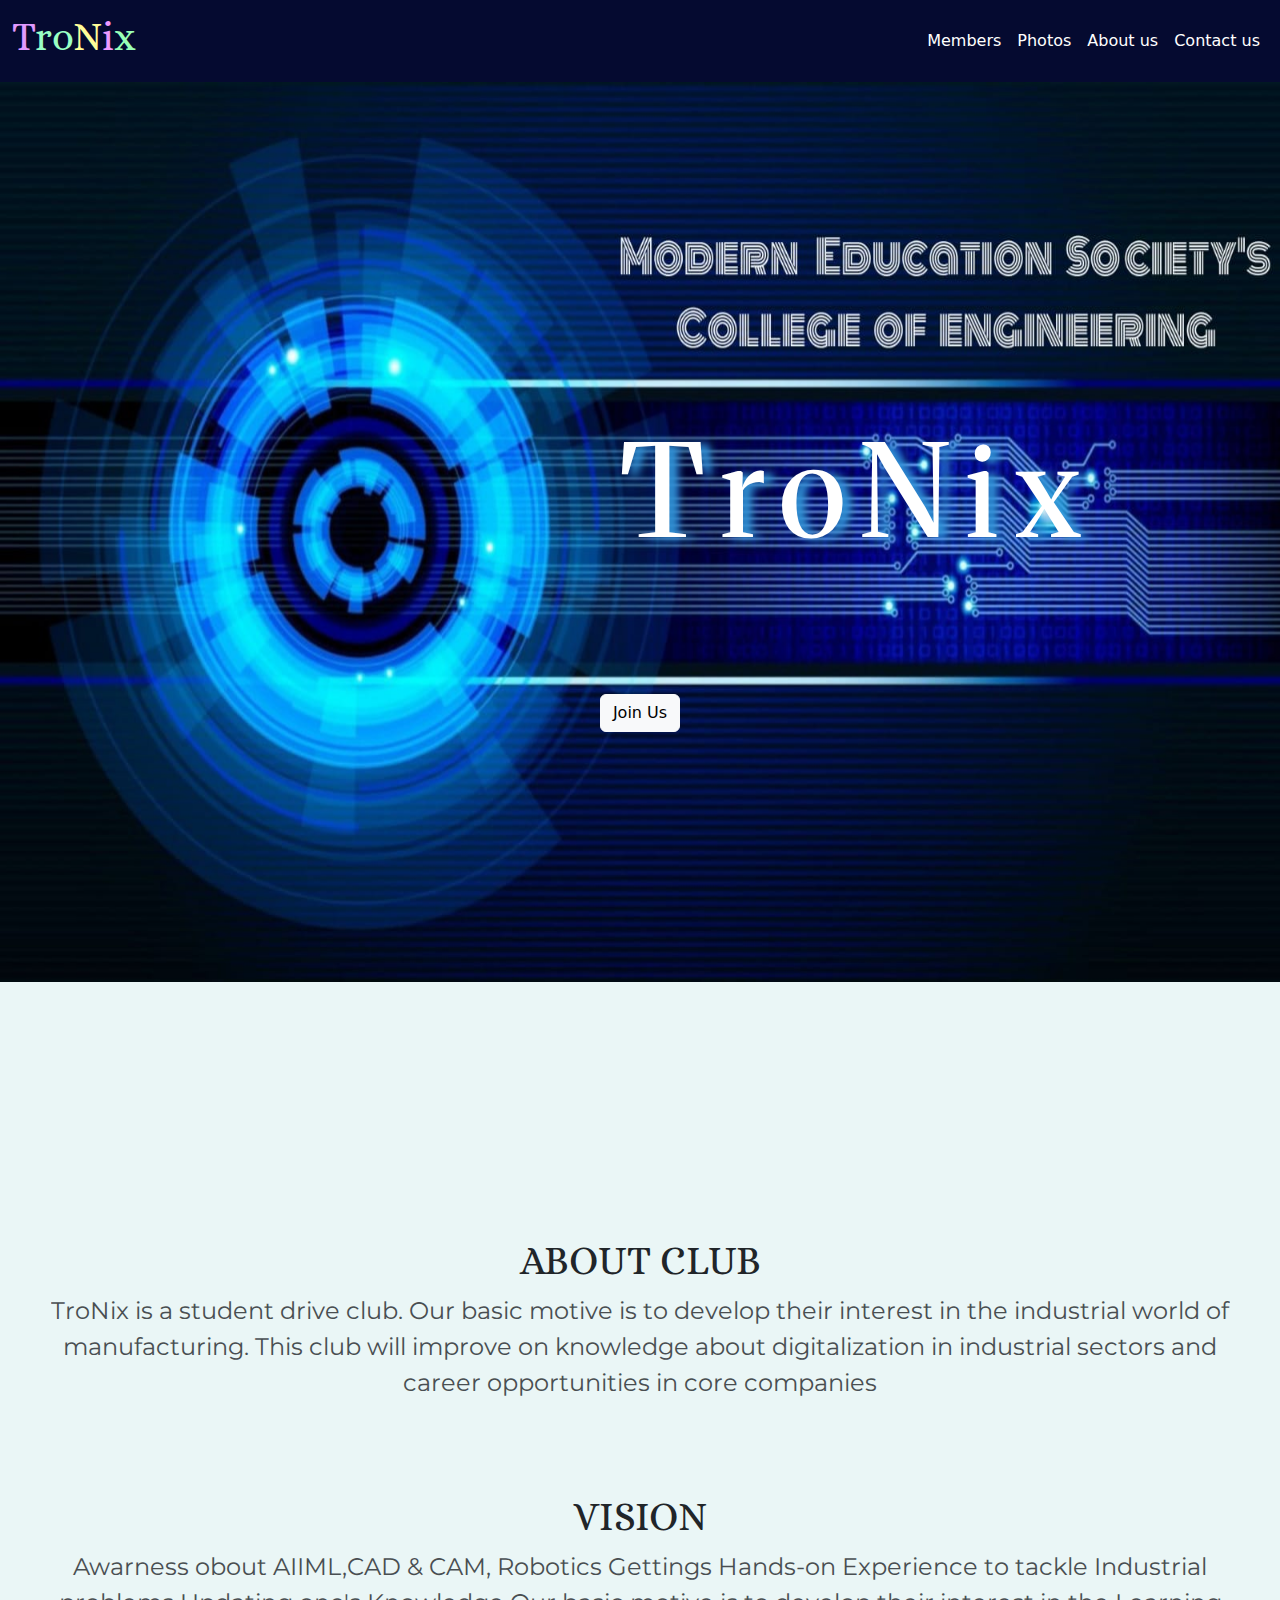
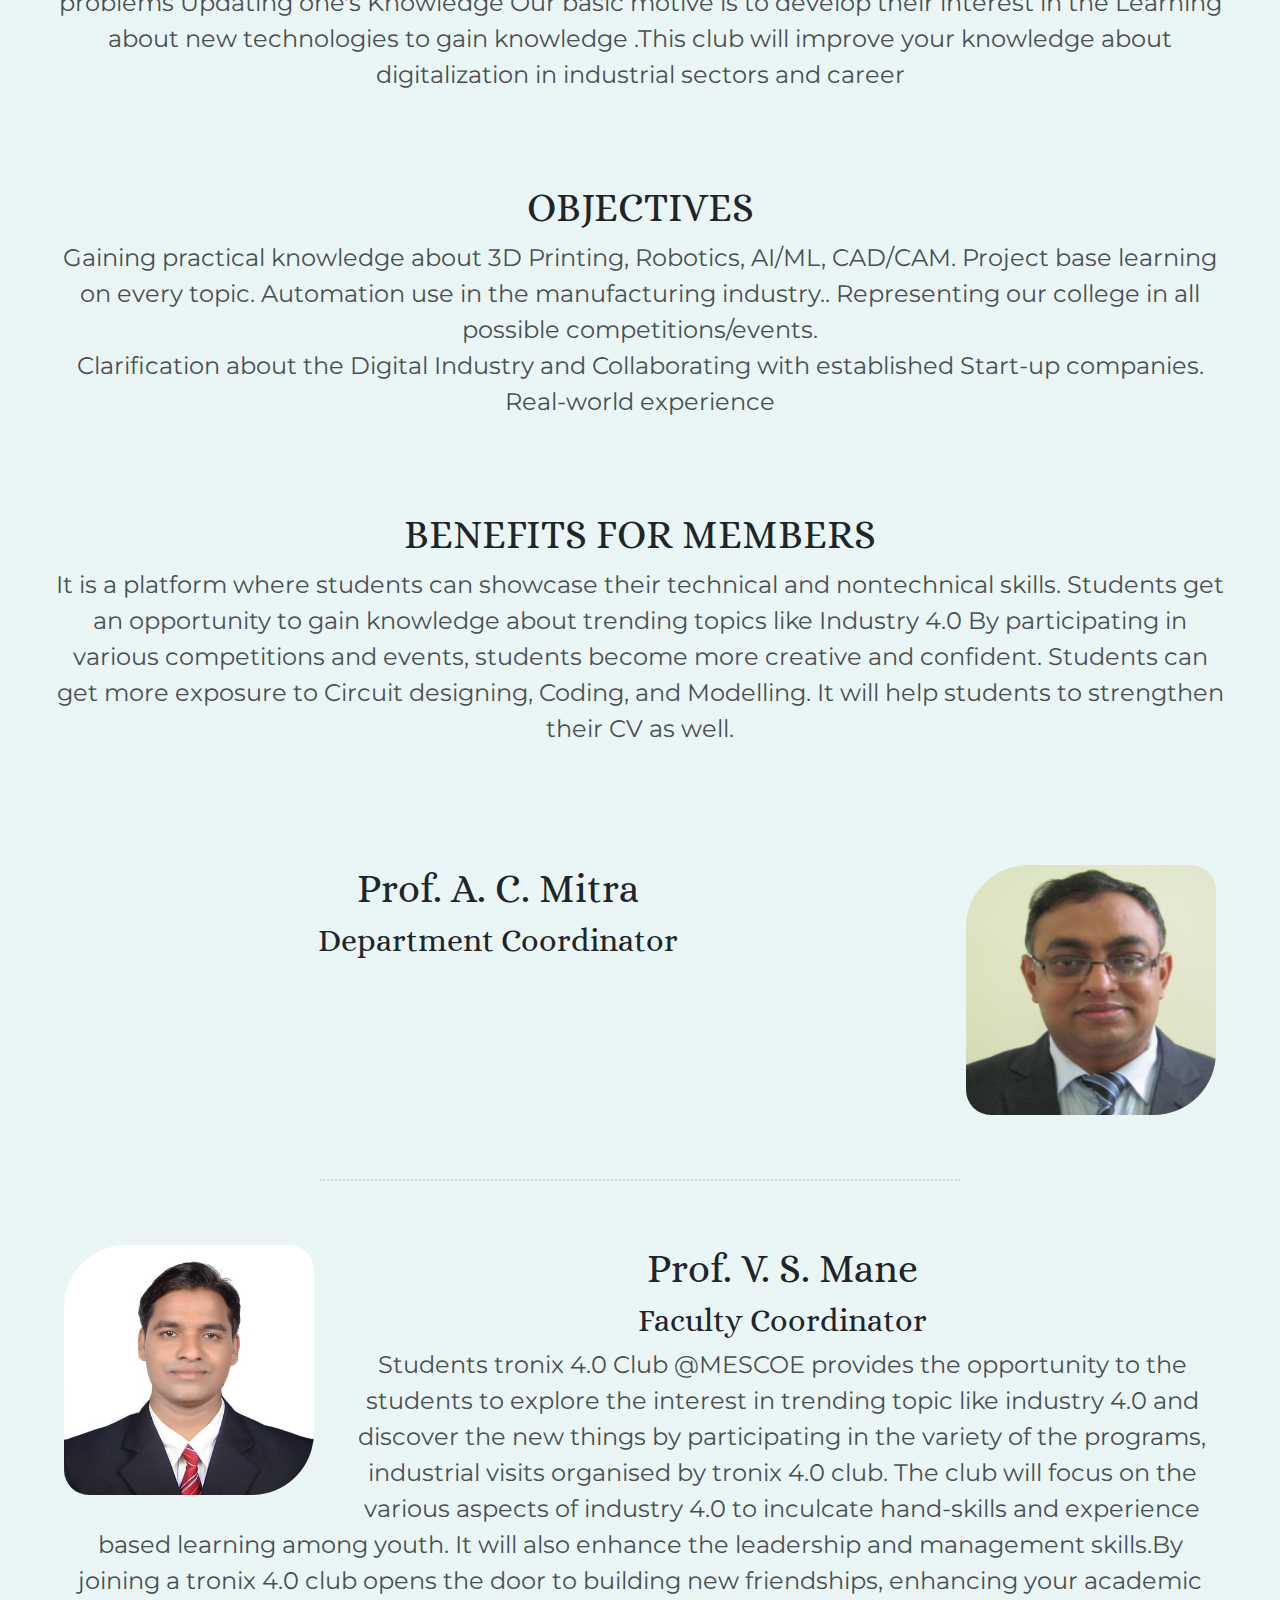
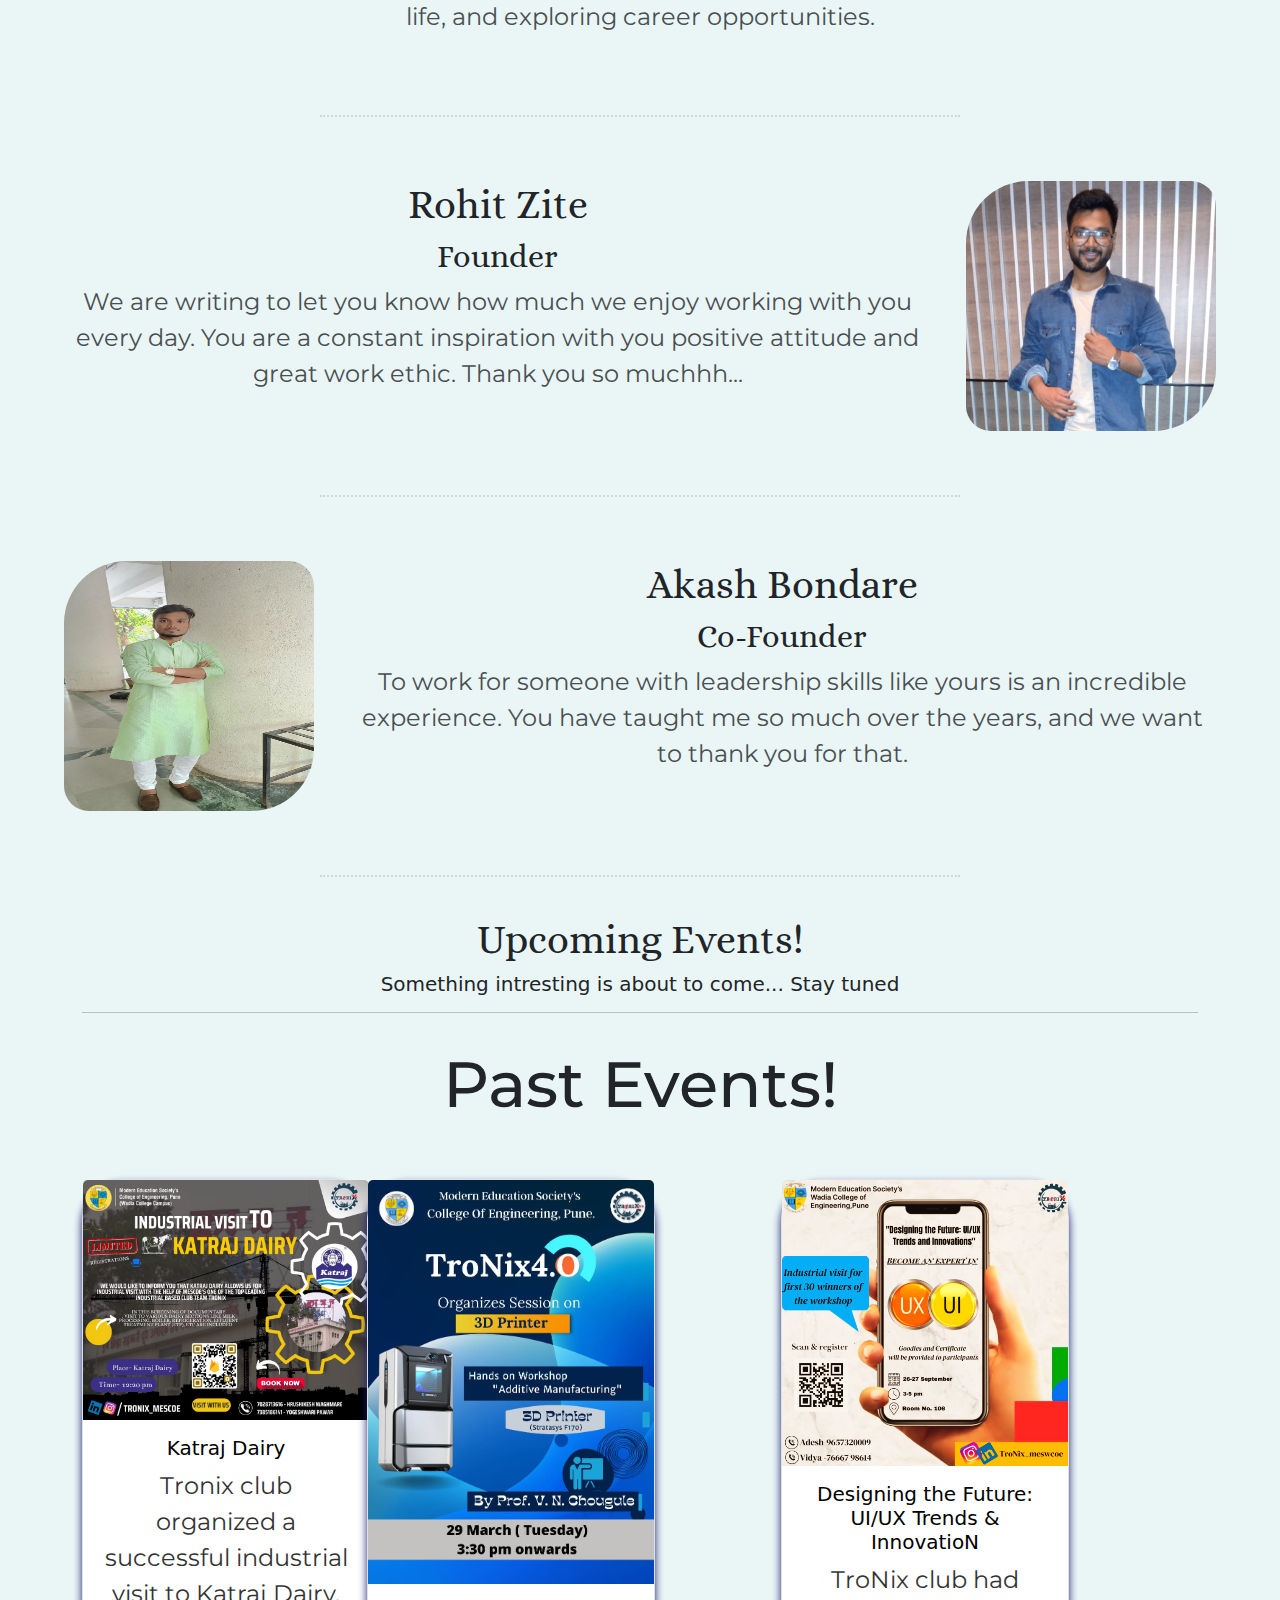
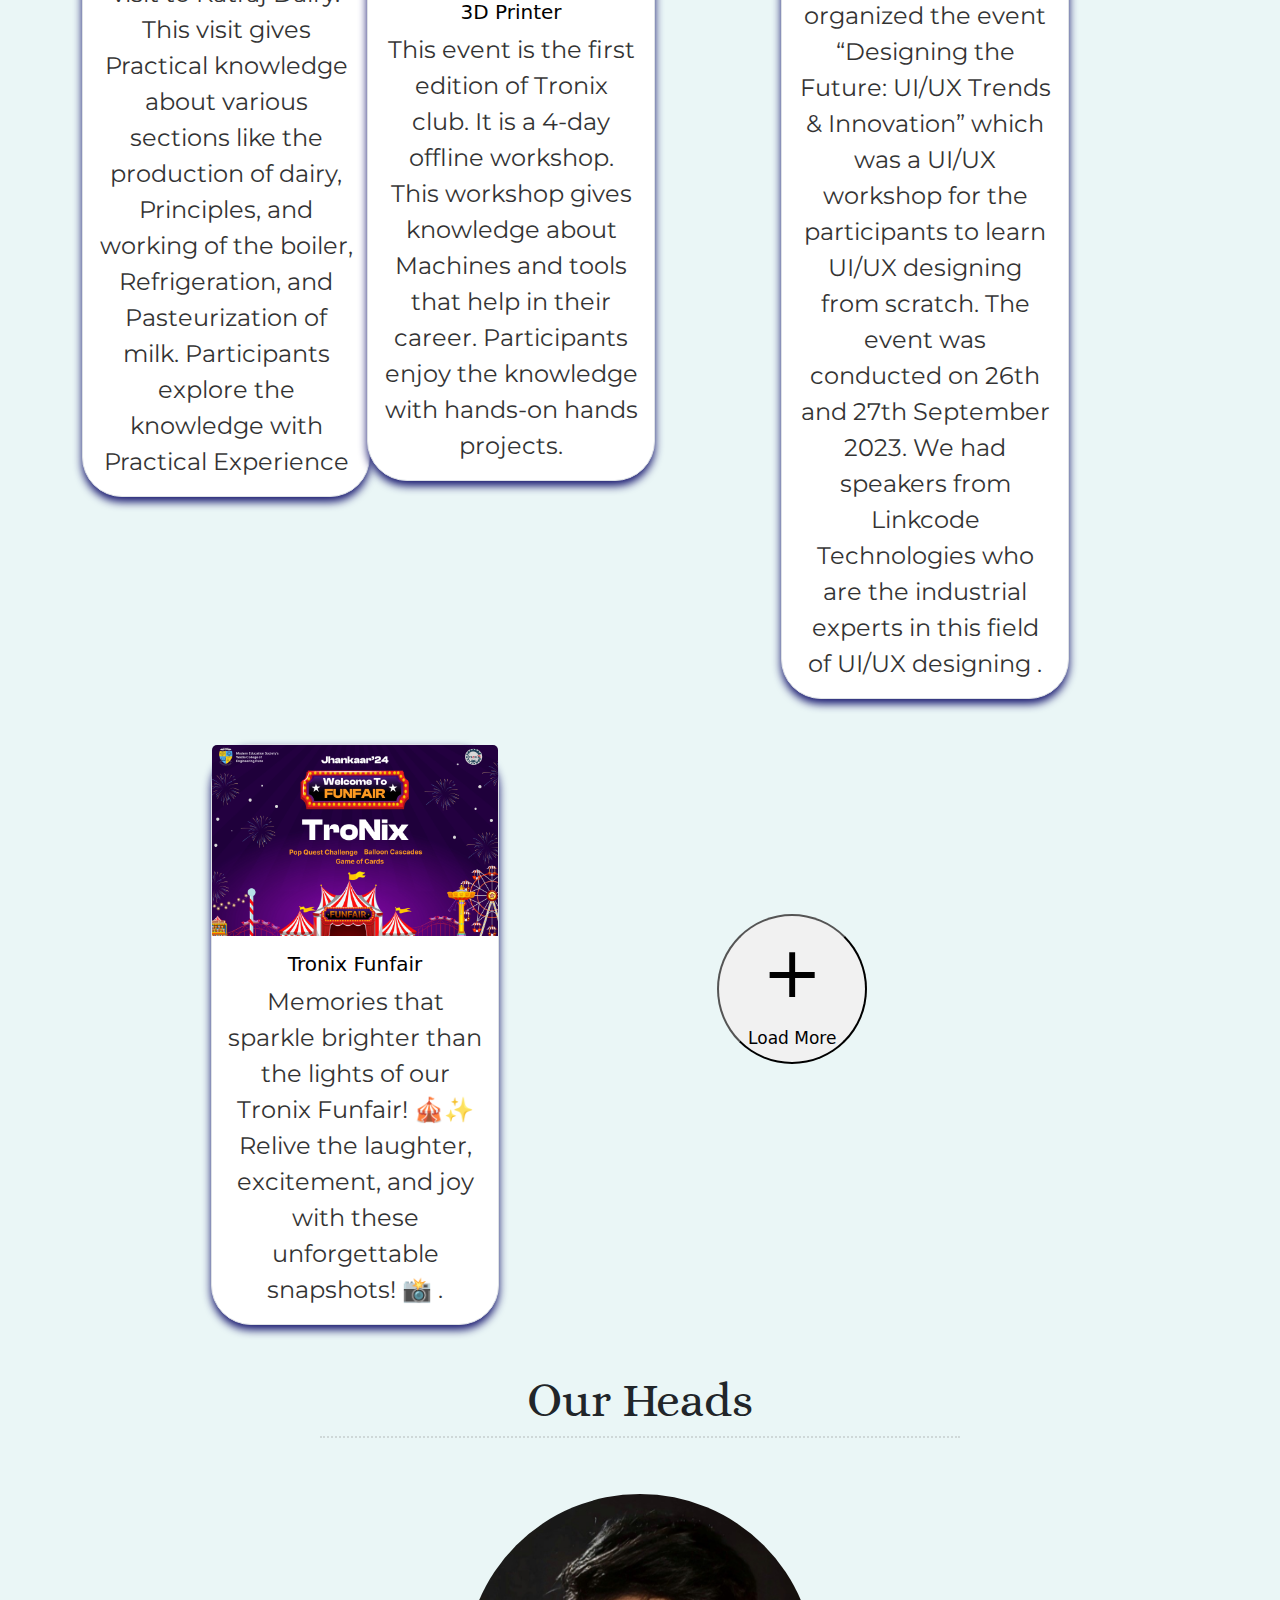
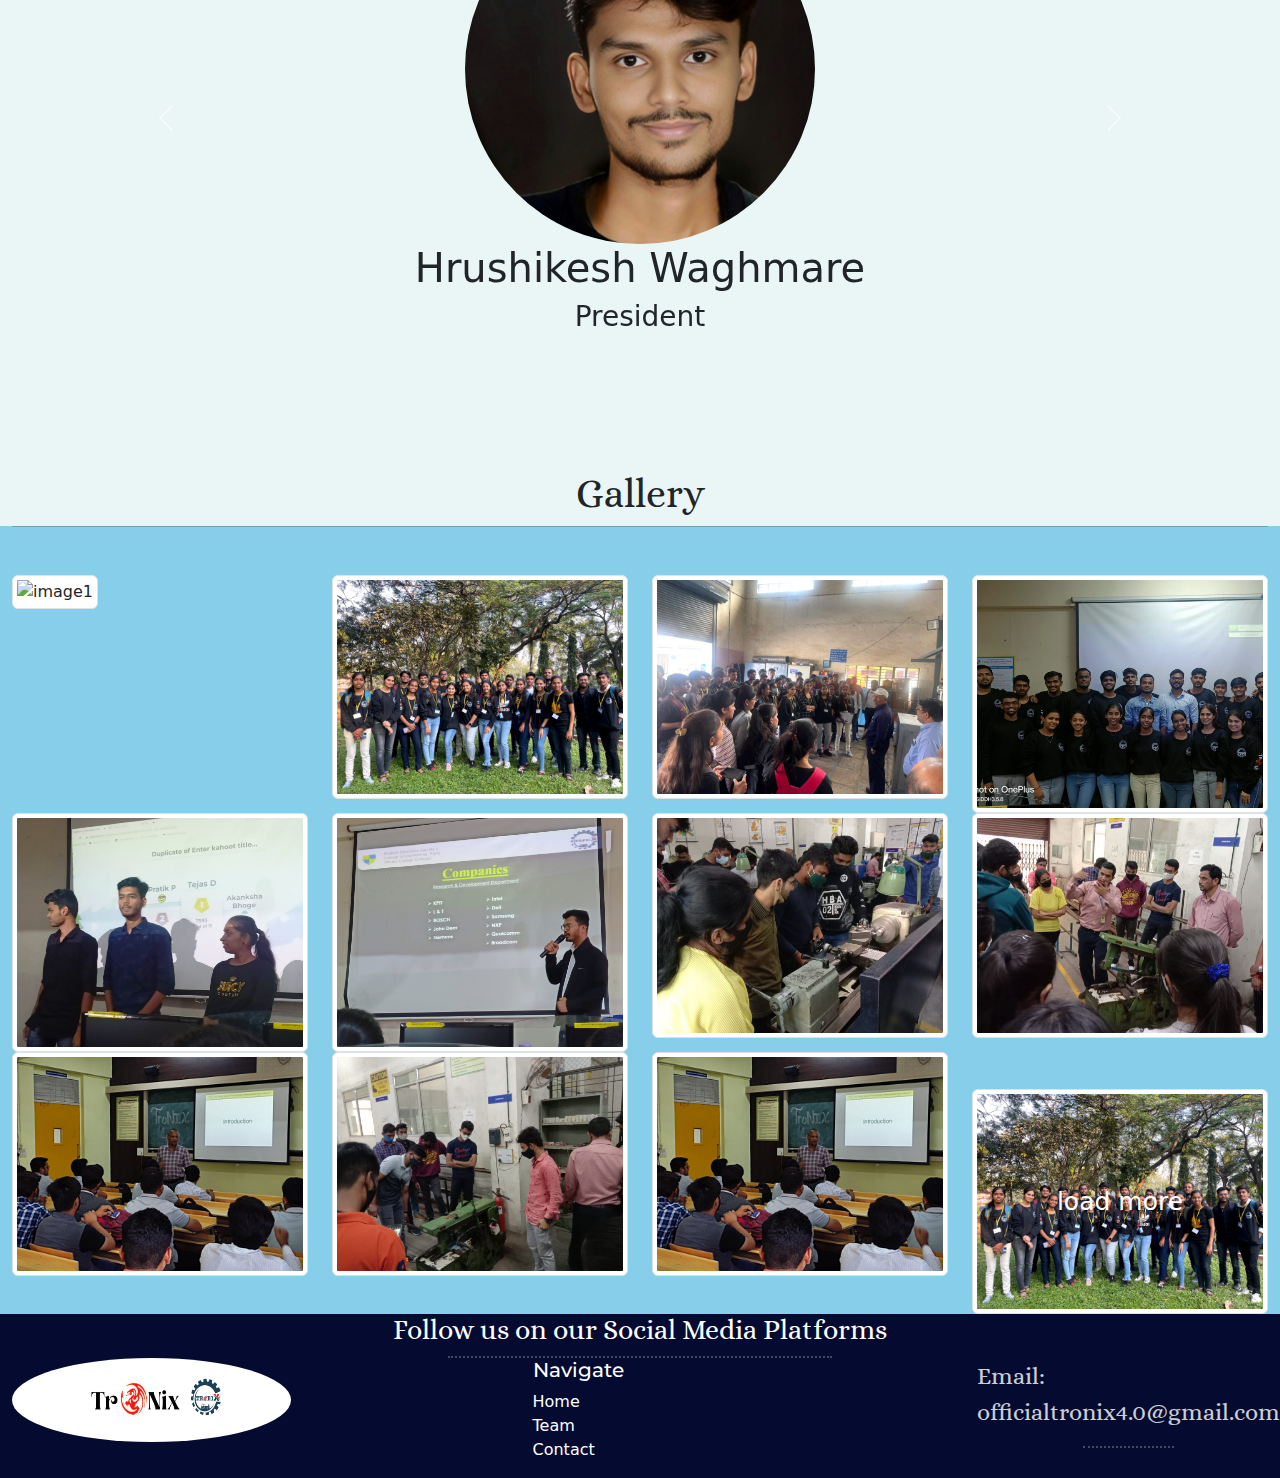
==== index.html @ 981833c0 "Update index.html" ====
<html>

<head>
  <tittle></tittle>
  <link rel="stylesheet" type="text/css" href="css/style6.css">
  <link rel="stylesheet" media="screen and (max-width:1170px)" href="css/phone.css">

  <!-- Font Awesome -->
  <link rel="stylesheet" href="https://cdnjs.cloudflare.com/ajax/libs/font-awesome/6.2.1/css/all.min.css"
    integrity="sha512-MV7K8+y+gLIBoVD59lQIYicR65iaqukzvf/nwasF0nqhPay5w/9lJmVM2hMDcnK1OnMGCdVK+iQrJ7lzPJQd1w=="
    crossorigin="anonymous" referrerpolicy="no-referrer" />

  <!-- Bootstrap -->
  <link rel="stylesheet" href="	https://cdn.jsdelivr.net/npm/bootstrap@5.2.2/dist/css/bootstrap.min.css">
  <link rel="stylesheet" href="styles.css">
</head>

<body>

  <!-- Navbar -->
  <nav class="navbar navbar-expand-lg">
    <div id="#top" class="container-fluid">
      <a class="navbar-brand" href="#">
        <h1 class="font_h1 ms-auto">TroNix</h1>
      </a>
      <button class="navbar-toggler" type="button" data-bs-toggle="collapse" data-bs-target="#navbarNav"
        aria-controls="navbarNav" aria-expanded="false" aria-label="Toggle navigation">
        <span><i class="fa-solid fa-bars fa-color"></i></span>
      </button>
      <div class="collapse navbar-collapse" id="navbarNav">
        <ul class="navbar-nav ms-auto">
          <li class="nav-item">
            <a class="nav-link " href="members.html">Members</a>
          </li>
          <li class="nav-item">
            <a class="nav-link " href="load_more.html">Photos</a>
          </li>
          <li class="nav-item">
            <a class="nav-link " href="#objective">About us</a>
          </li>
          <li class="nav-item">
            <a class="nav-link" href="#footer1">Contact us</a>
          </li>
        </ul>
      </div>
    </div>

  </nav>
  <div class="background">
    <h1 class="font_h1 text_position animation">TroNix </h1>
    <button class="btn btn-light position"><a class="btn-white" href="#footer1">Join Us</a></button>
  </div>



  <!-- Objective -->

  <div class="container-fluid margin">
    <div class="feature-box">
      <h1 class="font_h1">ABOUT CLUB </h1>
      <p>TroNix is a student drive club. Our basic motive is to develop their interest in the
        industrial world of
        manufacturing. This club will improve on knowledge about digitalization in industrial sectors and career
        opportunities in core companies</p>
    </div>


    <div class="feature-box">

      <h1 class="font_h1">VISION </h1>
      <p>Awarness obout AIIML,CAD & CAM, Robotics Gettings Hands-on Experience to tackle
        Industrial problems
        Updating
        one's Knowledge
        Our basic motive is to develop their interest in the
        Learning about new technologies to gain knowledge .This club will improve your knowledge about digitalization in
        industrial sectors and career
      </p>
    </div>
    <div class="feature-box">

      <h1 class="font_h1">OBJECTIVES </h1>
      <p> Gaining practical knowledge about 3D Printing, Robotics, AI/ML, CAD/CAM. Project base
        learning on every
        topic. Automation use in the manufacturing industry.. Representing our college in all possible
        competitions/events.<br> Clarification about the Digital Industry and Collaborating with established
        Start-up
        companies. <br> Real-world experience </p>
    </div>

    <div id="objective"  class="feature-box">
      <h1 class="font_h1"> BENEFITS FOR MEMBERS </h1>
      <p>It is a platform where students can showcase their technical and nontechnical skills.
        Students get an
        opportunity to gain knowledge about trending topics like Industry 4.0 By participating in various
        competitions
        and events, students become more creative and confident. Students can get more exposure to Circuit
        designing,
        Coding, and Modelling. It will help students to strengthen their CV as well.
      </p>
    </div>

  </div>

  <!-- Mane Sir Info -->
  <!-- <div class="container-fluid card-space text-center">
        <div class="row">
            <div class="col-lg-4">
                <img class="card-image" src="images/ashwin.JPG" alt="ashu_image">
            </div>
            <div class="col-lg-8">
                <div class="description">
                    <h1 class="font_h1">Mitra Sir</h1>
                    <h2 class="font_h1">Faculty Head</h2>
                    <p>
                        It is a platform where students can showcase their technical and nontechnical skills.
                        Students get an
                        opportunity to gain knowledge about trending topics like Industry 4.0 By participating in
                        various
                        competitions
                        and events, students become more creative and confident. Students can get more exposure to
                        Circuit
                        designing,
                        Coding, and
                    </p>
                </div>
            </div>
        </div>
    </div>

    <hr class="hr-design">

    2
    <div class="container-fluid card-space text-center">
        <div class="row">

            <div class="col-lg-8">
                <div class="description">
                    <h1 class="font_h1">Mane Sir</h1>
                    <h2 class="font_h1">Faculty Coordinator</h2>
                    <p>
                        It is a platform where students can showcase their
                        technical and nontechnical skills. Students get an
                        opportunity to gain knowledge about trending topics like Industry 4.0
                        By participating in various competitions
                        and events, students become more creative and confident.
                        Students can get more exposure to Circuit designing and Coding
                    </p>
                </div>
            </div>

            <div class="col-lg-4">
                <img class="card-image" src="images/ashwin.JPG" alt="ashu_image">
            </div>

        </div>
    </div>

    <hr class="hr-design">

    3
    <div class="container-fluid card-space text-center">
        <div class="row">
            <div class="col-lg-4">
                <img class="card-image" src="images/ashwin.JPG" alt="ashu_image">
            </div>

            <div class="col-lg-8">
                <div class="description">
                    <h1 class="font_h1">Rohit Zite</h1>
                    <h2 class="font_h1">Founder</h2>
                    <p>
                        We are writing to let you 😃
                        know how much we enjoy

                        working with you every day.

                        😊💫 You are a constant
                        inspiration with you positive

                        attitude😎 and great work ethic.
                        Thank you so muchhh...🤗😇
                </div>
            </div>
        </div>
    </div>

    <hr class="hr-design">

    4
    <div class="container-fluid card-space text-center">
        <div class="row">

            <div class="col-lg-8">
                <div class="description">
                    <h1 class="font_h1">Akash Bondare</h1>
                    <h2 class="font_h1">Co-Founder</h2>
                    <p>
                        To work for someone
                        with leadership skills ♟️
                        like yours is an incredible
                        experience.💫😇 You have
                        taught me so much over
                        the years, and we want to
                        thank you for that.✨😌
                    </p>
                </div>
            </div>

            <div class="col-lg-4">
                <img class="card-image" src="images/ashwin.JPG" alt="ashu_image">
            </div>

        </div>
    </div> -->


  <div class="box">
    <!-- <section>
      <img class="box-img right" src="images/ashwin.JPG" alt="ashu" srcset="">
      <h1 class="font_h1">Ashwin</h1>
      <h2 class="font_h1">HEAD</h2>
      <p>
        To work for someone
        with leadership skills ♟️
        like yours is an incredible
        experience.💫😇 You have
        taught me so much over
        the years, and we want to
        thank you for that.✨😌
      </p>
    </section>
    <hr class="hr-design">

    <section>
      <img class="box-img left" src="images/ashwin.JPG" alt="ashu" srcset="">
      <h1 class="font_h1">Mitra Sir</h1>
      <h2 class="font_h1">Faculty Head</h2>
      <p>
        To work for someone
        with leadership skills ♟️
        like yours is an incredible
        experience.💫😇 You have
        taught me so much over
        the years, and we want to
        thank you for that.✨😌
      </p>
    </section>
    <hr class="hr-design"> -->

    <section>
      <img class="box-img right" src="images/mitra.png" alt="ashu" srcset="">
      <h1 class="font_h1">Prof. A. C. Mitra</h1>
      <h2 class="font_h1">Department Coordinator</h2>
      <!-- <p>
        To work for someone
        with leadership skills ♟️
        like yours is an incredible
        experience.💫😇 You have
        taught me so much over
        the years, and we want to
        thank you for that.✨😌
      </p> -->
    </section>
    <hr class="hr-design">

    <section>
      <img class="box-img left" src="images/mane.jpeg" alt="ashu" srcset="">
      <h1 class="font_h1">Prof. V. S. Mane</h1>
      <h2 class="font_h1">Faculty Coordinator</h2>
      <p>
        Students tronix 4.0 Club
@MESCOE provides the opportunity to the students to explore the interest in trending topic like industry 4.0 and discover the new things by participating in the variety of the programs, industrial visits organised by tronix 4.0 club. The club will focus on the various aspects of industry 4.0 to inculcate hand-skills and experience based learning among youth. It  will also enhance the leadership and management skills.By joining a tronix 4.0 club opens the door to building new friendships, enhancing your academic life, and exploring career opportunities.
      </p>
    </section>
    <hr class="hr-design">

    <section>
      <img class="box-img right" src="images/rohit.jpeg" alt="ashu" srcset="">
      <h1 class="font_h1">Rohit Zite</h1>
      <h2 class="font_h1">Founder</h2>
      <p>
        We are writing to let you 
        know how much we enjoy 
        working with you every  day.  
        You  are a constant 
        inspiration with you positive  
        attitude and  great work ethic.
        Thank you so muchhh...
      </p>
    </section>
    <hr class="hr-design">

    <section>
      <img class="box-img left" src="images/akash.jpeg" alt="ashu" srcset="">
      <h1 class="font_h1">Akash Bondare</h1>
      <h2 class="font_h1">Co-Founder</h2>
      <p>
        To work for someone
        with leadership skills
        like yours is an incredible
        experience. You have
        taught me so much over
        the years, and we want to
        thank you for that.
      </p>
    </section>
    <hr class="hr-design">

  </div>


  <!-- Events -->
  <div class="container events text-center">
    <h1 class="font_size font_h1">Upcoming Events!</h1>
    <h5>Something intresting is about to come... Stay tuned
      <hr>
    </h5>
    <h2 class="events event-space font_h3">Past Events!</h2>
  </div>

  <div class="container text-center">
    <div class="row">
      <div class="col-lg-3 event-info-space">
        <div class="card space_bottom card-center border background_color" style="width: 18rem;">
          <img src="images/poster2.jpg" class="card-img-top" alt="...">
          <div class="card-body">
            <h5 class="card-title">Katraj Dairy</h5>
            <p class="card-text">Tronix club organized a successful industrial visit to Katraj Dairy. This visit gives Practical knowledge about various sections like the production of dairy, Principles, and working of the boiler, Refrigeration, and Pasteurization of milk. Participants explore the knowledge with Practical Experience</p>
          </div>
        </div>
      </div>
     <!-- <div class="col-lg-3 event-info-space">
        <div class="card space_bottom card-center border background_color" style="width: 18rem;">
          <img src="images/poster1.jpg" class="card-img-top" alt="...">
          <div class="card-body">
            <h5 class="card-title">Embedded Stystem</h5>
            <p class="card-text">This event is another milestone of the Tronix club. Our Expert provides fundamental knowledge about Embedded Systems not only that Participants enjoy experiencing hands-on projects.</p>
          </div>
        </div>
      </div>-->

      <div class="col-lg-3 event-info-space">
        <div class="card space_bottom card-center border background_color" style="width: 18rem;">
          <img src="images/poster5.jpeg" class="card-img-top" alt="...">
          <div class="card-body">
            <h5 class="card-title">3D Printer</h5>
            <p class="card-text">This event is the first edition of Tronix club. It is a 4-day offline workshop. This workshop gives knowledge about Machines and tools that help in their career. Participants enjoy the knowledge with hands-on hands projects.</p>
          </div>
        </div>
      </div>

      <div class="col-lg-6 event-info-space">
        <div class="card space_bottom card-center border background_color" style="width: 18rem;">
          <img src="images/ui-ux.jpg" class="card-img-top" alt="...">
          <div class="card-body">
            <h5 class="card-title">Designing the Future: UI/UX Trends & InnovatioN</h5>
            <p class="card-text">TroNix club had organized the event “Designing the Future: UI/UX Trends & Innovation” which was a UI/UX workshop for the participants to learn UI/UX designing from scratch. The event was conducted on 26th and 27th September 2023. We had speakers from Linkcode Technologies who are the industrial experts in this field of UI/UX designing
              .</p>
          </div>
        </div>
      </div>

      <div class="col-lg-6 event-info-space">
        <div class="card space_bottom card-center border background_color" style="width: 18rem;">
          <img src="images/Frame 21 (2).jpg" class="card-img-top" alt="...">
          <div class="card-body">
            <h5 class="card-title"> Tronix Funfair</h5>
            <p class="card-text">Memories that sparkle brighter than the lights of our Tronix Funfair! 🎪✨ Relive the laughter, excitement, and joy with these unforgettable snapshots! 📸
              .</p>
          </div>
        </div>
      </div> 

      <div class="col-lg-3 event-info-space">
        <button class="circle-button"><a class="button-link" href="past-events.html">+ <span class="button-content">Load
              More</span></a></button>
      </div>

    </div>
  </div>


  <!-- Core-Members-Carousel -->
  <h1 class="font_h1 members-heading text-center">Our Heads</h1>
  <hr class="hr-design">
  <div class="container carousel_space">
    <div id="carouselExampleControls" class="carousel slide" data-bs-ride="carousel">
      <div class="carousel-inner upside text-center">
        <div class="carousel-item active">
          <img class="round_image" src="images/hrushi.jpeg" alt="hrushi_image">
          <h1>Hrushikesh Waghmare</h1>
          <h3>President</h3>
        </div>
        <div class="carousel-item">
          <img class="round_image" src="images/yogeshwari1.jpg" alt="yogeshwari_image">
          <h1>Yogeshwari Pawar</h1>
          <h3>Vice - President</h3>
        </div>
        <div class="carousel-item">
          <img class="round_image" src="images/pranya.jpg" alt="pranya_image">
          <h1>Pradnya Raut </h1>
          <h3>Chairman</h3>
        </div>
      </div>
      <button class="carousel-control-prev" type="button" data-bs-target="#carouselExampleControls"
        data-bs-slide="prev">
        <span class="carousel-control-prev-icon" aria-hidden="true"></span>
        <span class="visually-hidden">Previous</span>
      </button>
      <button class="carousel-control-next" type="button" data-bs-target="#carouselExampleControls"
        data-bs-slide="next">
        <span class="carousel-control-next-icon" aria-hidden="true"></span>
        <span class="visually-hidden">Next</span>
      </button>
    </div>
  </div>




  <!-- Gallery -->


  <div class="container text-center gallery-color">
    <h1 class="font_h1">Gallery</h1>
  </div>

  <!-- Page Content -->
  <div class="container-fluid bg-color">
    <hr class="mt-2 mb-5">

    <div class="row text-center text-lg-start">

      <div class="col-lg-3 col-md-4 col-6">
        <img class="img-fluid img-thumbnail" src="images/event1.png" alt="image1">
      </div>
      <div class="col-lg-3 col-md-4 col-6">
        <img class="img-fluid img-thumbnail" src="images/event7.jpeg" alt="image2">
      </div>
      <div class="col-lg-3 col-md-4 col-6">
        <img class="img-fluid img-thumbnail" src="images/event3.jpeg" alt="image3">
      </div>
      <div class="col-lg-3 col-md-4 col-6">
        <img class="img-fluid img-thumbnail" src="images/event20.jpeg" alt="image4">
      </div>
      <div class="col-lg-3 col-md-4 col-6">
        <img class="img-fluid img-thumbnail" src="images/event21.jpeg" alt="image5">
      </div>
      <div class="col-lg-3 col-md-4 col-6">
        <img class="img-fluid img-thumbnail" src="images/event22.jpeg" alt="image5">
      </div>
      <div class="col-lg-3 col-md-4 col-6">
        <img class="img-fluid img-thumbnail" src="images/event14.jpeg" alt="image6">
      </div>
      <div class="col-lg-3 col-md-4 col-6">
        <img class="img-fluid img-thumbnail" src="images/event15.jpeg" alt="">
      </div>
      <div class="col-lg-3 col-md-4 col-6">
        <img class="img-fluid img-thumbnail" src="images/event11.jpeg" alt="">
      </div>
      <div class="col-lg-3 col-md-4 col-6">
        <img class="img-fluid img-thumbnail" src="images/event12.jpeg" alt="">
      </div>
      <div class="col-lg-3 col-md-4 col-6">
        <img class="img-fluid img-thumbnail" src="images/event11.jpeg" alt="">
      </div>
      <div class="col-lg-3 col-md-4 col-6 text-center">
        <a class="link-style" href="load_more.html" class="d-block mb-4 h-100">
          <span class="position1">load more</span>
          <img class="img-fluid img-thumbnail" src="images/event7.jpeg" alt="">
        </a>
      </div>
    </div>

  </div>



  <!-- Footer -->
  <footer>
    <div id="footer1" class="container-fluid text-center center">
      <h3 class="font_h1">Follow us on our Social Media Platforms</h3>

      <a href="https://instagram.com/tronix_mescoe?igshid=YmMyMTA2M2Y="><i
          class="fa-brands fa-instagram pink_insta space fa-2x"></i></a>
      <a href="https://www.linkedin.com/company/tronix-4-o/"><i
          class="fa-brands fa-linkedin blue_linkedin space fa-2x"></i></a>
      <a href="https://www.youtube.com/@tronixofficial5343"><i
          class="fa-brands fa-youtube red_youtube space fa-2x"></i></a>
      <a href="https://chat.whatsapp.com/D9VGBaV5u3IE3pkvEdZKsv"><i
          class="fa-brands fa-whatsapp green_whatsapp space fa-2x"></i></a>
    </div>

    <hr class="styled_hr">

    <div class="d-flex justify-content-evenly">

      <div class="container">
        <img class="image_size" src="images/TroNix_logo.jpg" alt="College Logo">
      </div>
      <div class="container">

        <ul>
          <h5 class="font_h3">Navigate</h5>
          <li class="list_style"><a class="link_style" href="#top">Home</a></li>
          <li class="list_style"><a class="link_style" href="members.html">Team</a></li>
          <li class="list_style"><a class="link_style" href="#footer">Contact</a></li>
        </ul>
      </div>

      <div class="conatiner">
        <p class="font_h1">Email: officialtronix4.0@gmail.com</p>
        <hr class="styled_hr">
      </div>
    </div>

    <div class="container text-center">
      <!-- <p class="font_h1">Made With ❤️ By Anuj &copy; Ashwin</p> -->
    </div>
  </footer>

  <script src="animation.js"></script>
  <script src="https://cdn.jsdelivr.net/npm/bootstrap@5.2.2/dist/js/bootstrap.bundle.min.js"
    integrity="sha384-OERcA2EqjJCMA+/3y+gxIOqMEjwtxJY7qPCqsdltbNJuaOe923+mo//f6V8Qbsw3" crossorigin="anonymous">
  </script>
</body>

</html>
---- styles.css ----
@import url('https://fonts.googleapis.com/css2?family=Alice&display=swap');

@import url('https://fonts.googleapis.com/css2?family=Roboto+Slab:wght@300&display=swap');
@import url('https://fonts.googleapis.com/css2?family=Montserrat:ital,wght@1,300&family=Ubuntu:wght@500&display=swap');
@import url('https://fonts.googleapis.com/css2?family=Merriweather:ital,wght@1,900&display=swap');
@import url('https://fonts.googleapis.com/css?family=Monoton');
@import url('https://fonts.googleapis.com/css2?family=Merriweather:ital,wght@1,900&display=swap');

html {
    scroll-behavior: smooth;
}

body {
    background-color: #EAF6F6;

}

p {
    font-family: 'Montserrat', sans-serif;
    font-size: 1.5rem;
    opacity: 0.8;
}

.background_color {
    box-shadow: 0 5px 8px #191970;
    color: black;
    border-radius: 40px;
    margin: 0 auto;
}

/* Navbar */

.navbar {
    background-color: #050A30;
}

.font_h1 {
    font-family: 'Alice', serif;
}

.font_h3 {
    font-family: 'Montserrat', serif;
}

.navbar-brand {
    color: white;
}

.nav-link {
    color: white;
}

.fa-color {
    color: white;
}

.nav-link:hover {
    color: #3E6D9C
}

.fa-color {
    color: white;
}


.white {
    color: white;
}

/* Mane Sir */
.card-image {
    width: 18rem;
    height: 19rem;
    border-radius: 25% 10%;
}


.card-space {
    margin: 5%;
}

.hr-design {
    margin: 0 auto;
    width: 50%;
    border-top: 2px dotted grey;
}


.animation:hover {
    color: #fff;
    text-shadow: 0 0 5px #03e9f4,
        0 0 25px #03e9f4,
        0 0 50px #03e9f4,
        0 0 100px #03e9f4;
}



/* Events */
.events {
    margin-top: 3%;
    border-radius: 40px;
}

.font_size {
    font-size: 2.5rem;
}

.event-space {
    margin-bottom: 5%;
    font-size: 4rem;
}

.event-info-space {
    margin-bottom: 4%;
}


/* Gallery */
.space-bet {
    margin-top: 5%;
    margin-bottom: 5%;
}

/* carousel */
.Sliding_photo {
    margin: 0 auto;
    width: 50%;
    height: 4%;
    margin-top: 3%;
}

@media (min-width: 480px) {
    .Sliding_photo {
        width: 70%;
        height: 10%;
    }
}

.background {
    background-image: url("images/bgnew.jpeg");
    /* background-image: url("https://static.vecteezy.com/system/resources/previews/006/852/804/original/abstract-blue-background-simple-design-for-your-website-free-vector.jpg"); */
    background-repeat: round;
    height: 100%;
    text-align: center;


}

@media (max-width: 1200px) {
    .background {
        height: 30%;
    }
}

.position {
    position: relative;
    top: 50%;
    margin-bottom: 5%;
}

.btn-white {
    text-decoration: none;
    color: black;
}



.text_position {
    color: white;
    position: relative;
    top: 37%;
    right: -17%;
    font-size: 8rem;
    letter-spacing: 1.0rem;
    font-family: 'Merriweather', serif;
    font-weight: 400;
    text-shadow: 9px 2px 9px rgb(49, 146, 214);

}

/* Neon Text */
@import url('https://fonts.googleapis.com/css?family=Monoton');
/* ----------------------------------------------
 * Generated by Animista on 2017-3-23 18:48:41
 * http://animista.net
 * T: @cssanimista
 * ---------------------------------------------- */

@-webkit-keyframes text-flicker-in-glow {
    0% {
        opacity: 0
    }

    10% {
        opacity: 0;
        text-shadow: none
    }

    10.1% {
        opacity: 1;
        text-shadow: none
    }

    10.2% {
        opacity: 0;
        text-shadow: none
    }

    20% {
        opacity: 0;
        text-shadow: none
    }

    20.1% {
        opacity: 1;
        text-shadow: 0 0 30px rgba(255, 255, 255, .25)
    }

    20.6% {
        opacity: 0;
        text-shadow: none
    }

    30% {
        opacity: 0;
        text-shadow: none
    }

    30.1% {
        opacity: 1;
        text-shadow: 0 0 30px rgba(255, 255, 255, .45), 0 0 60px rgba(255, 255, 255, .25)
    }

    30.5% {
        opacity: 1;
        text-shadow: 0 0 30px rgba(255, 255, 255, .45), 0 0 60px rgba(255, 255, 255, .25)
    }

    30.6% {
        opacity: 0;
        text-shadow: none
    }

    45% {
        opacity: 0;
        text-shadow: none
    }

    45.1% {
        opacity: 1;
        text-shadow: 0 0 30px rgba(255, 255, 255, .45), 0 0 60px rgba(255, 255, 255, .25)
    }

    50% {
        opacity: 1;
        text-shadow: 0 0 30px rgba(255, 255, 255, .45), 0 0 60px rgba(255, 255, 255, .25)
    }

    55% {
        opacity: 1;
        text-shadow: 0 0 30px rgba(255, 255, 255, .45), 0 0 60px rgba(255, 255, 255, .25)
    }

    55.1% {
        opacity: 0;
        text-shadow: none
    }

    57% {
        opacity: 0;
        text-shadow: none
    }

    57.1% {
        opacity: 1;
        text-shadow: 0 0 30px rgba(255, 255, 255, .55), 0 0 60px rgba(255, 255, 255, .35)
    }

    60% {
        opacity: 1;
        text-shadow: 0 0 30px rgba(255, 255, 255, .55), 0 0 60px rgba(255, 255, 255, .35)
    }

    60.1% {
        opacity: 0;
        text-shadow: none
    }

    65% {
        opacity: 0;
        text-shadow: none
    }

    65.1% {
        opacity: 1;
        text-shadow: 0 0 30px rgba(255, 255, 255, .55), 0 0 60px rgba(255, 255, 255, .35), 0 0 100px rgba(255, 255, 255, .1)
    }

    75% {
        opacity: 1;
        text-shadow: 0 0 30px rgba(255, 255, 255, .55), 0 0 60px rgba(255, 255, 255, .35), 0 0 100px rgba(255, 255, 255, .1)
    }

    75.1% {
        opacity: 0;
        text-shadow: none
    }

    77% {
        opacity: 0;
        text-shadow: none
    }

    77.1% {
        opacity: 1;
        text-shadow: 0 0 30px rgba(255, 255, 255, .55), 0 0 60px rgba(255, 255, 255, .4), 0 0 110px rgba(255, 255, 255, .2), 0 0 100px rgba(255, 255, 255, .1)
    }

    85% {
        opacity: 1;
        text-shadow: 0 0 30px rgba(255, 255, 255, .55), 0 0 60px rgba(255, 255, 255, .4), 0 0 110px rgba(255, 255, 255, .2), 0 0 100px rgba(255, 255, 255, .1)
    }

    85.1% {
        opacity: 0;
        text-shadow: none
    }

    86% {
        opacity: 0;
        text-shadow: none
    }

    86.1% {
        opacity: 1;
        text-shadow: 0 0 30px rgba(255, 255, 255, .6), 0 0 60px rgba(255, 255, 255, .45), 0 0 110px rgba(255, 255, 255, .25), 0 0 100px rgba(255, 255, 255, .1)
    }

    100% {
        opacity: 1;
        text-shadow: 0 0 30px rgba(255, 255, 255, .6), 0 0 60px rgba(255, 255, 255, .45), 0 0 110px rgba(255, 255, 255, .25), 0 0 100px rgba(255, 255, 255, .1)
    }
}

@keyframes text-flicker-in-glow {
    0% {
        opacity: 0
    }

    10% {
        opacity: 0;
        text-shadow: none
    }

    10.1% {
        opacity: 1;
        text-shadow: none
    }

    10.2% {
        opacity: 0;
        text-shadow: none
    }

    20% {
        opacity: 0;
        text-shadow: none
    }

    20.1% {
        opacity: 1;
        text-shadow: 0 0 30px rgba(255, 255, 255, .25)
    }

    20.6% {
        opacity: 0;
        text-shadow: none
    }

    30% {
        opacity: 0;
        text-shadow: none
    }

    30.1% {
        opacity: 1;
        text-shadow: 0 0 30px rgba(255, 255, 255, .45), 0 0 60px rgba(255, 255, 255, .25)
    }

    30.5% {
        opacity: 1;
        text-shadow: 0 0 30px rgba(255, 255, 255, .45), 0 0 60px rgba(255, 255, 255, .25)
    }

    30.6% {
        opacity: 0;
        text-shadow: none
    }

    45% {
        opacity: 0;
        text-shadow: none
    }

    45.1% {
        opacity: 1;
        text-shadow: 0 0 30px rgba(255, 255, 255, .45), 0 0 60px rgba(255, 255, 255, .25)
    }

    50% {
        opacity: 1;
        text-shadow: 0 0 30px rgba(255, 255, 255, .45), 0 0 60px rgba(255, 255, 255, .25)
    }

    55% {
        opacity: 1;
        text-shadow: 0 0 30px rgba(255, 255, 255, .45), 0 0 60px rgba(255, 255, 255, .25)
    }

    55.1% {
        opacity: 0;
        text-shadow: none
    }

    57% {
        opacity: 0;
        text-shadow: none
    }

    57.1% {
        opacity: 1;
        text-shadow: 0 0 30px rgba(255, 255, 255, .55), 0 0 60px rgba(255, 255, 255, .35)
    }

    60% {
        opacity: 1;
        text-shadow: 0 0 30px rgba(255, 255, 255, .55), 0 0 60px rgba(255, 255, 255, .35)
    }

    60.1% {
        opacity: 0;
        text-shadow: none
    }

    65% {
        opacity: 0;
        text-shadow: none
    }

    65.1% {
        opacity: 1;
        text-shadow: 0 0 30px rgba(255, 255, 255, .55), 0 0 60px rgba(255, 255, 255, .35), 0 0 100px rgba(255, 255, 255, .1)
    }

    75% {
        opacity: 1;
        text-shadow: 0 0 30px rgba(255, 255, 255, .55), 0 0 60px rgba(255, 255, 255, .35), 0 0 100px rgba(255, 255, 255, .1)
    }

    75.1% {
        opacity: 0;
        text-shadow: none
    }

    77% {
        opacity: 0;
        text-shadow: none
    }

    77.1% {
        opacity: 1;
        text-shadow: 0 0 30px rgba(255, 255, 255, .55), 0 0 60px rgba(255, 255, 255, .4), 0 0 110px rgba(255, 255, 255, .2), 0 0 100px rgba(255, 255, 255, .1)
    }

    85% {
        opacity: 1;
        text-shadow: 0 0 30px rgba(255, 255, 255, .55), 0 0 60px rgba(255, 255, 255, .4), 0 0 110px rgba(255, 255, 255, .2), 0 0 100px rgba(255, 255, 255, .1)
    }

    85.1% {
        opacity: 0;
        text-shadow: none
    }

    86% {
        opacity: 0;
        text-shadow: none
    }

    86.1% {
        opacity: 1;
        text-shadow: 0 0 30px rgba(255, 255, 255, .6), 0 0 60px rgba(255, 255, 255, .45), 0 0 110px rgba(255, 255, 255, .25), 0 0 100px rgba(255, 255, 255, .1)
    }

    100% {
        opacity: 1;
        text-shadow: 0 0 30px rgba(255, 255, 255, .6), 0 0 60px rgba(255, 255, 255, .45), 0 0 110px rgba(255, 255, 255, .25), 0 0 100px rgba(255, 255, 255, .1)
    }
}

/* html, body {
  background-color: black;
  font-family: 'Monoton', cursive;
} */
.neon-text {
    font-weight: 400;
    font-size: 128px;
    text-align: center;
}

@import url('https://fonts.googleapis.com/css?family=Monoton');
/* ----------------------------------------------
 * Generated by Animista on 2017-3-23 18:48:41
 * http://animista.net
 * T: @cssanimista
 * ---------------------------------------------- */

@-webkit-keyframes text-flicker-in-glow {
    0% {
        opacity: 0
    }

    10% {
        opacity: 0;
        text-shadow: none
    }

    10.1% {
        opacity: 1;
        text-shadow: none
    }

    10.2% {
        opacity: 0;
        text-shadow: none
    }

    20% {
        opacity: 0;
        text-shadow: none
    }

    20.1% {
        opacity: 1;
        text-shadow: 0 0 30px rgba(255, 255, 255, .25)
    }

    20.6% {
        opacity: 0;
        text-shadow: none
    }

    30% {
        opacity: 0;
        text-shadow: none
    }

    30.1% {
        opacity: 1;
        text-shadow: 0 0 30px rgba(255, 255, 255, .45), 0 0 60px rgba(255, 255, 255, .25)
    }

    30.5% {
        opacity: 1;
        text-shadow: 0 0 30px rgba(255, 255, 255, .45), 0 0 60px rgba(255, 255, 255, .25)
    }

    30.6% {
        opacity: 0;
        text-shadow: none
    }

    45% {
        opacity: 0;
        text-shadow: none
    }

    45.1% {
        opacity: 1;
        text-shadow: 0 0 30px rgba(255, 255, 255, .45), 0 0 60px rgba(255, 255, 255, .25)
    }

    50% {
        opacity: 1;
        text-shadow: 0 0 30px rgba(255, 255, 255, .45), 0 0 60px rgba(255, 255, 255, .25)
    }

    55% {
        opacity: 1;
        text-shadow: 0 0 30px rgba(255, 255, 255, .45), 0 0 60px rgba(255, 255, 255, .25)
    }

    55.1% {
        opacity: 0;
        text-shadow: none
    }

    57% {
        opacity: 0;
        text-shadow: none
    }

    57.1% {
        opacity: 1;
        text-shadow: 0 0 30px rgba(255, 255, 255, .55), 0 0 60px rgba(255, 255, 255, .35)
    }

    60% {
        opacity: 1;
        text-shadow: 0 0 30px rgba(255, 255, 255, .55), 0 0 60px rgba(255, 255, 255, .35)
    }

    60.1% {
        opacity: 0;
        text-shadow: none
    }

    65% {
        opacity: 0;
        text-shadow: none
    }

    65.1% {
        opacity: 1;
        text-shadow: 0 0 30px rgba(255, 255, 255, .55), 0 0 60px rgba(255, 255, 255, .35), 0 0 100px rgba(255, 255, 255, .1)
    }

    75% {
        opacity: 1;
        text-shadow: 0 0 30px rgba(255, 255, 255, .55), 0 0 60px rgba(255, 255, 255, .35), 0 0 100px rgba(255, 255, 255, .1)
    }

    75.1% {
        opacity: 0;
        text-shadow: none
    }

    77% {
        opacity: 0;
        text-shadow: none
    }

    77.1% {
        opacity: 1;
        text-shadow: 0 0 30px rgba(255, 255, 255, .55), 0 0 60px rgba(255, 255, 255, .4), 0 0 110px rgba(255, 255, 255, .2), 0 0 100px rgba(255, 255, 255, .1)
    }

    85% {
        opacity: 1;
        text-shadow: 0 0 30px rgba(255, 255, 255, .55), 0 0 60px rgba(255, 255, 255, .4), 0 0 110px rgba(255, 255, 255, .2), 0 0 100px rgba(255, 255, 255, .1)
    }

    85.1% {
        opacity: 0;
        text-shadow: none
    }

    86% {
        opacity: 0;
        text-shadow: none
    }

    86.1% {
        opacity: 1;
        text-shadow: 0 0 30px rgba(255, 255, 255, .6), 0 0 60px rgba(255, 255, 255, .45), 0 0 110px rgba(255, 255, 255, .25), 0 0 100px rgba(255, 255, 255, .1)
    }

    100% {
        opacity: 1;
        text-shadow: 0 0 30px rgba(255, 255, 255, .6), 0 0 60px rgba(255, 255, 255, .45), 0 0 110px rgba(255, 255, 255, .25), 0 0 100px rgba(255, 255, 255, .1)
    }
}

@keyframes text-flicker-in-glow {
    0% {
        opacity: 0
    }

    10% {
        opacity: 0;
        text-shadow: none
    }

    10.1% {
        opacity: 1;
        text-shadow: none
    }

    10.2% {
        opacity: 0;
        text-shadow: none
    }

    20% {
        opacity: 0;
        text-shadow: none
    }

    20.1% {
        opacity: 1;
        text-shadow: 0 0 30px rgba(255, 255, 255, .25)
    }

    20.6% {
        opacity: 0;
        text-shadow: none
    }

    30% {
        opacity: 0;
        text-shadow: none
    }

    30.1% {
        opacity: 1;
        text-shadow: 0 0 30px rgba(255, 255, 255, .45), 0 0 60px rgba(255, 255, 255, .25)
    }

    30.5% {
        opacity: 1;
        text-shadow: 0 0 30px rgba(255, 255, 255, .45), 0 0 60px rgba(255, 255, 255, .25)
    }

    30.6% {
        opacity: 0;
        text-shadow: none
    }

    45% {
        opacity: 0;
        text-shadow: none
    }

    45.1% {
        opacity: 1;
        text-shadow: 0 0 30px rgba(255, 255, 255, .45), 0 0 60px rgba(255, 255, 255, .25)
    }

    50% {
        opacity: 1;
        text-shadow: 0 0 30px rgba(255, 255, 255, .45), 0 0 60px rgba(255, 255, 255, .25)
    }

    55% {
        opacity: 1;
        text-shadow: 0 0 30px rgba(255, 255, 255, .45), 0 0 60px rgba(255, 255, 255, .25)
    }

    55.1% {
        opacity: 0;
        text-shadow: none
    }

    57% {
        opacity: 0;
        text-shadow: none
    }

    57.1% {
        opacity: 1;
        text-shadow: 0 0 30px rgba(255, 255, 255, .55), 0 0 60px rgba(255, 255, 255, .35)
    }

    60% {
        opacity: 1;
        text-shadow: 0 0 30px rgba(255, 255, 255, .55), 0 0 60px rgba(255, 255, 255, .35)
    }

    60.1% {
        opacity: 0;
        text-shadow: none
    }

    65% {
        opacity: 0;
        text-shadow: none
    }

    65.1% {
        opacity: 1;
        text-shadow: 0 0 30px rgba(255, 255, 255, .55), 0 0 60px rgba(255, 255, 255, .35), 0 0 100px rgba(255, 255, 255, .1)
    }

    75% {
        opacity: 1;
        text-shadow: 0 0 30px rgba(255, 255, 255, .55), 0 0 60px rgba(255, 255, 255, .35), 0 0 100px rgba(255, 255, 255, .1)
    }

    75.1% {
        opacity: 0;
        text-shadow: none
    }

    77% {
        opacity: 0;
        text-shadow: none
    }

    77.1% {
        opacity: 1;
        text-shadow: 0 0 30px rgba(255, 255, 255, .55), 0 0 60px rgba(255, 255, 255, .4), 0 0 110px rgba(255, 255, 255, .2), 0 0 100px rgba(255, 255, 255, .1)
    }

    85% {
        opacity: 1;
        text-shadow: 0 0 30px rgba(255, 255, 255, .55), 0 0 60px rgba(255, 255, 255, .4), 0 0 110px rgba(255, 255, 255, .2), 0 0 100px rgba(255, 255, 255, .1)
    }

    85.1% {
        opacity: 0;
        text-shadow: none
    }

    86% {
        opacity: 0;
        text-shadow: none
    }

    86.1% {
        opacity: 1;
        text-shadow: 0 0 30px rgba(255, 255, 255, .6), 0 0 60px rgba(255, 255, 255, .45), 0 0 110px rgba(255, 255, 255, .25), 0 0 100px rgba(255, 255, 255, .1)
    }

    100% {
        opacity: 1;
        text-shadow: 0 0 30px rgba(255, 255, 255, .6), 0 0 60px rgba(255, 255, 255, .45), 0 0 110px rgba(255, 255, 255, .25), 0 0 100px rgba(255, 255, 255, .1)
    }
}

/* html, body {
  background-color: black;
  font-family: 'Monoton', cursive;
} */
.neon-text {
    font-weight: 400;
    font-size: 128px;
    text-align: center;
}


@media (max-width: 1200px) {
    .text_position {
        position: relative;
        top: 44%;
        left: 4%;
        font-size: 3rem;
    }
}

.margin {
    margin-top: 17%;
}

.feature-box {
    text-align: center;
    padding: 3%;

}

.obj-margin {
    margin-top: 6%;
}

.carousel_space {
    margin-bottom: 10%;
}

.image-style {
    border-radius: 40px;
}

@media (min-width: 1200px) {
    .image-style {
        width: 24rem;
        height: 24rem;
    }
}

/* Members */

.round_image {
    margin: 0 auto;
    width: 350px;
    height: 350px;
    border-radius: 50%;
}

.members-heading {
    font-size: 3rem;
}

.image-des {
    width: 170px;
    height: 170px;
    border-radius: 25% 10%;
}

.upside {
    margin-top: 5%;
}

.card-text {
    font-family: 'Montserrat', sans-serif;
}

/* Gallery */

.position1 {
    position: relative;
    top: 50%;
    color: white;
    font-size: 25px;
}

.position1:hover {
    color: blue;
}

.img-fluid {
    transition: 1s ease;
}

.img-fluid:hover {
    -webkit-transform: scale(0.8);
    -ms-transform: scale(0.8);
    transform: scale(0.8);
    transition: 1s ease;
}


.bg-color {
    background-color: skyblue;
}

.link-style {
    text-decoration: none;
}


/* Footer */

footer {
    background-color: #050A30;
    color: white;
}

.center {
    margin: 0 auto;
}

.space {
    margin: 2%;
}

.pink_insta {
    color: #bc2a8d;
}

.pink_insta:hover {
    color: #e95950
}

.blue_linkedin {
    color: blue
}

.blue_linkedin:hover {
    color: #0077b5
}

.red_youtube {
    color: red;
}

.red_youtube:hover {
    color: #282828
}

.green_whatsapp {
    color: rgb(22, 230, 22);
}

.green_whatsapp:hover {
    color: greenyellow;
}

.link_style {
    text-decoration: none;
    color: white;
}

.link_style:hover {
    color: #3E6D9C
}

.list_style {
    list-style-type: none;
}


.image_size {
    width: 60%;
    height: 70%;
    border-radius: 50%;
}



hr.styled_hr {
    width: 30%;
    margin: 0 auto;
    border-top: 2px dotted white;
}


/* Css Animation */


section{
    display: flow-root;
    margin: 5%;
}

section h1{
    text-align: center;
}

section h2{
    text-align: center;
}

section p{
    text-align: center;
}

.box-img{
    width: 250px;
    height: 250px;
    border-radius: 25% 10%;
}

.right{
    float: right;
    margin-left: 3%;
}

.left{
    float: left;
    margin-right: 3%;
}

.circle-button{
    font-size: 4.5rem;
    width: 150px;
    height: 150px;
    border-radius: 50%;
    margin: 65% 25%;
    background-color: rgb(241, 241, 241);
}

.button-link{
    text-decoration: none;
    color: black;
}

@media (max-width: 1200px){
    .circle-button{
        margin: 0;
    }
}

.button-content{
    font-size: 17px;
    display: block;
    text-align: center;
    margin-bottom: 7%;
}


.boxes{
    display: flex;
    gap: 1rem;
    flex-flow: row wrap;
    /* flex: 200px; */
}

@media (max-width: 1200px){
    .boxes{
        justify-content: center;
    }
}

.boxes1{
    width: 100%;
    margin: 0 auto;
    display: flex;
    gap: 1rem;
    flex-flow: row wrap;
    justify-content: space-evenly;
    align-items: center;
}

.box-image{
    width: 400px;
    height: 400px;
}

/* .card-img-style{
    border-radius: 25% 10%;
}

.card-radius{
    border-radius: 25% 10%;
} */
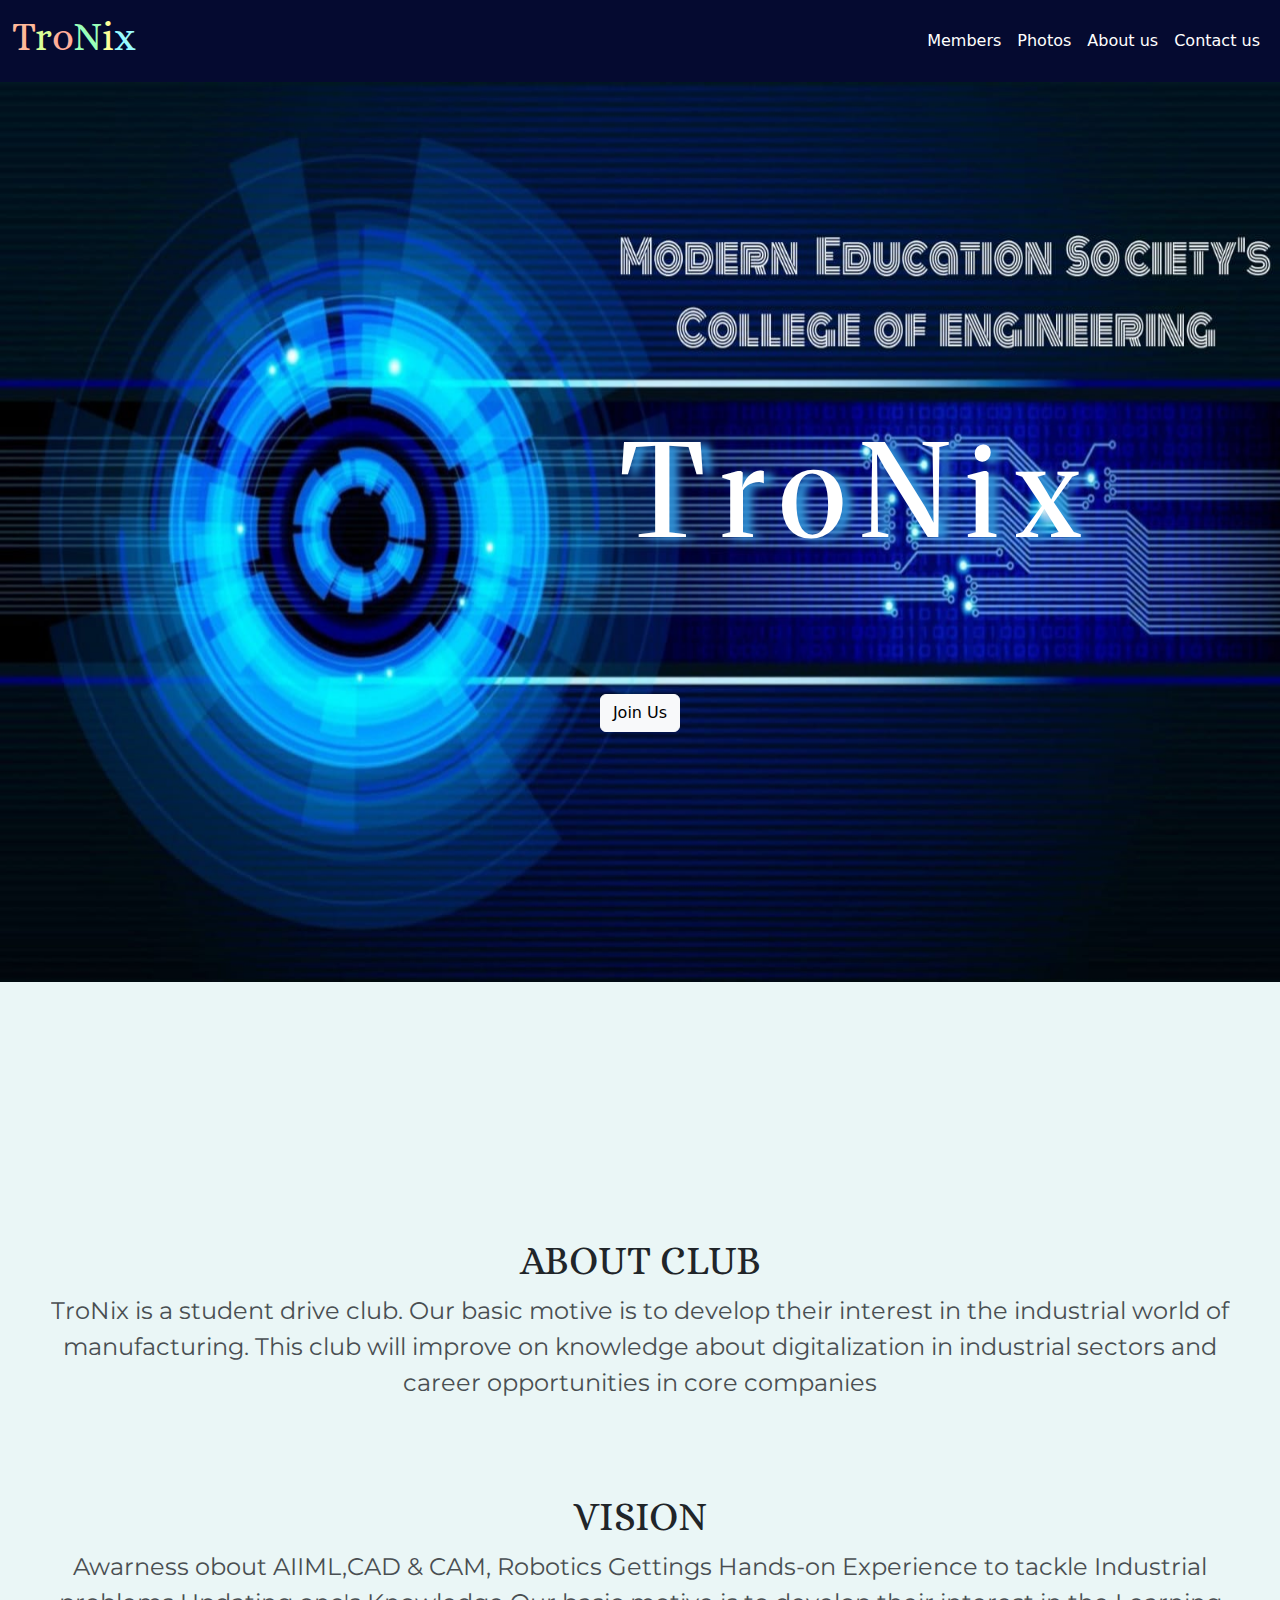
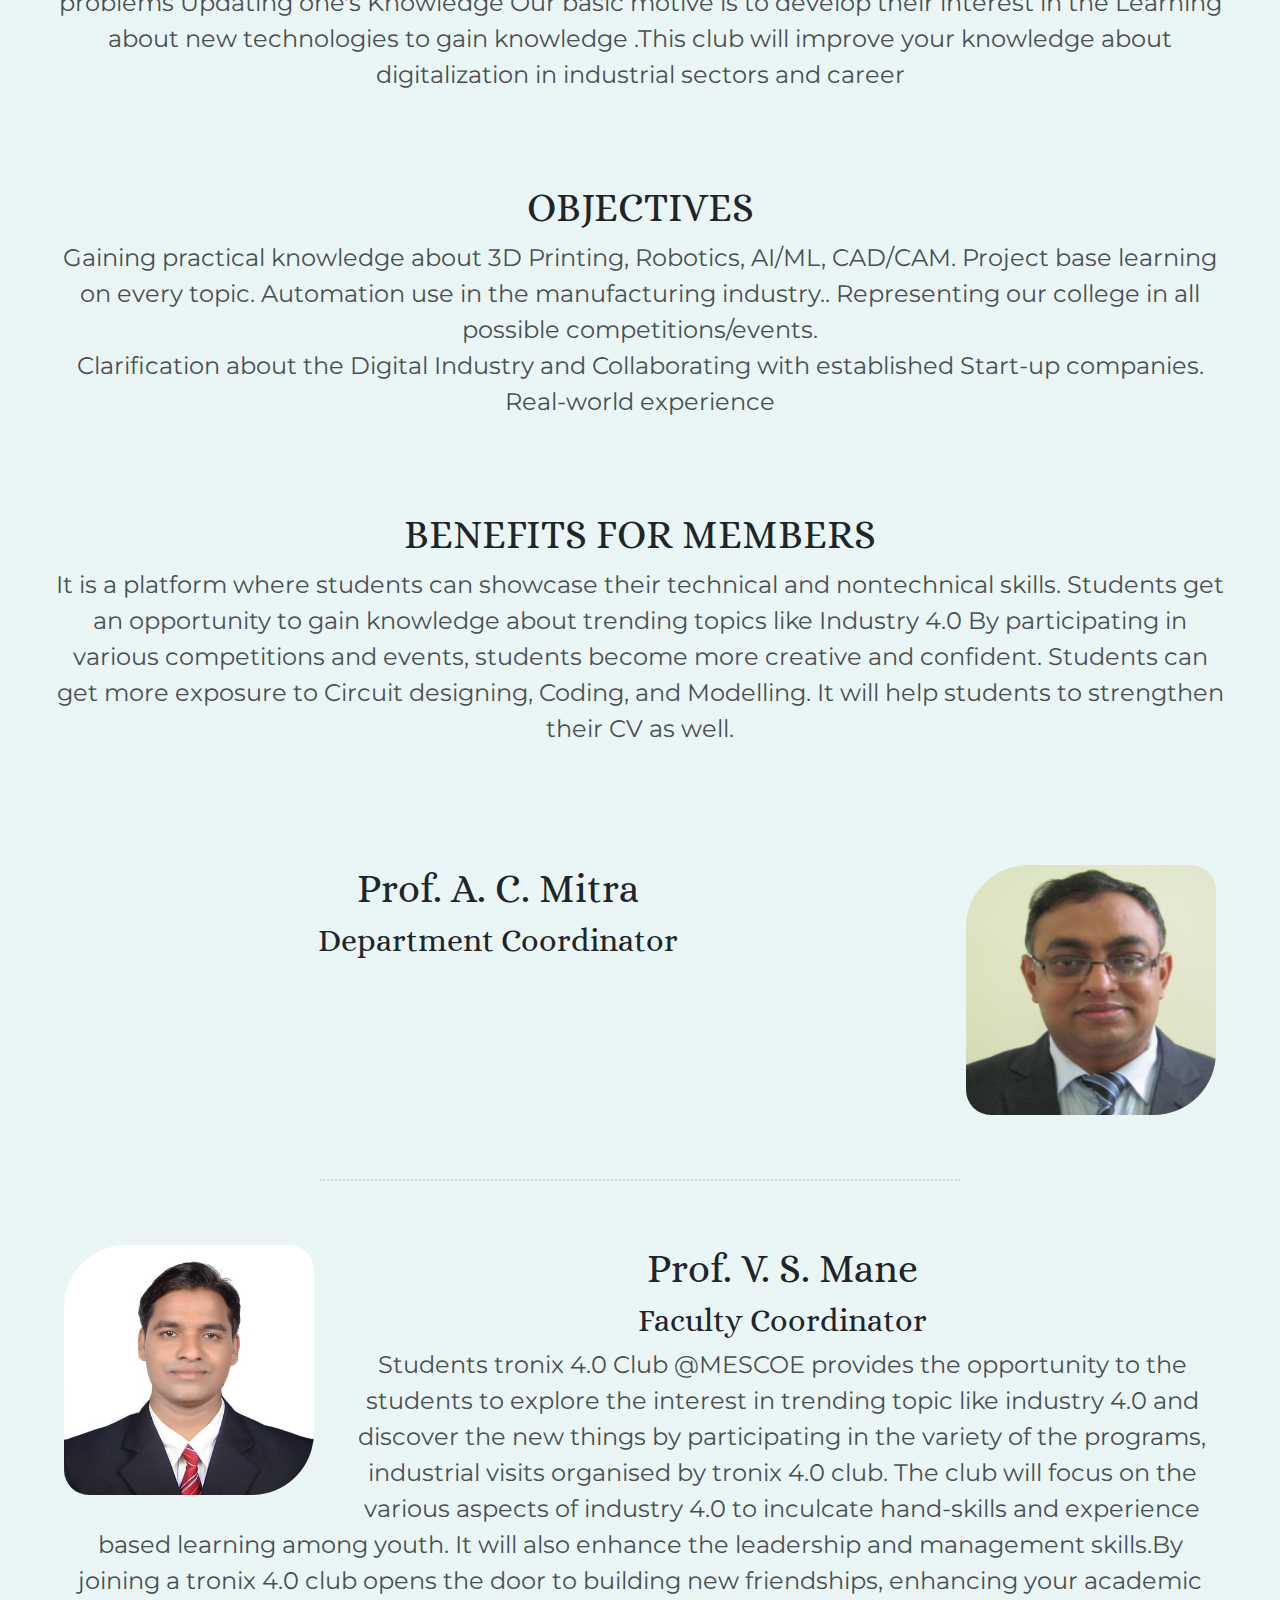
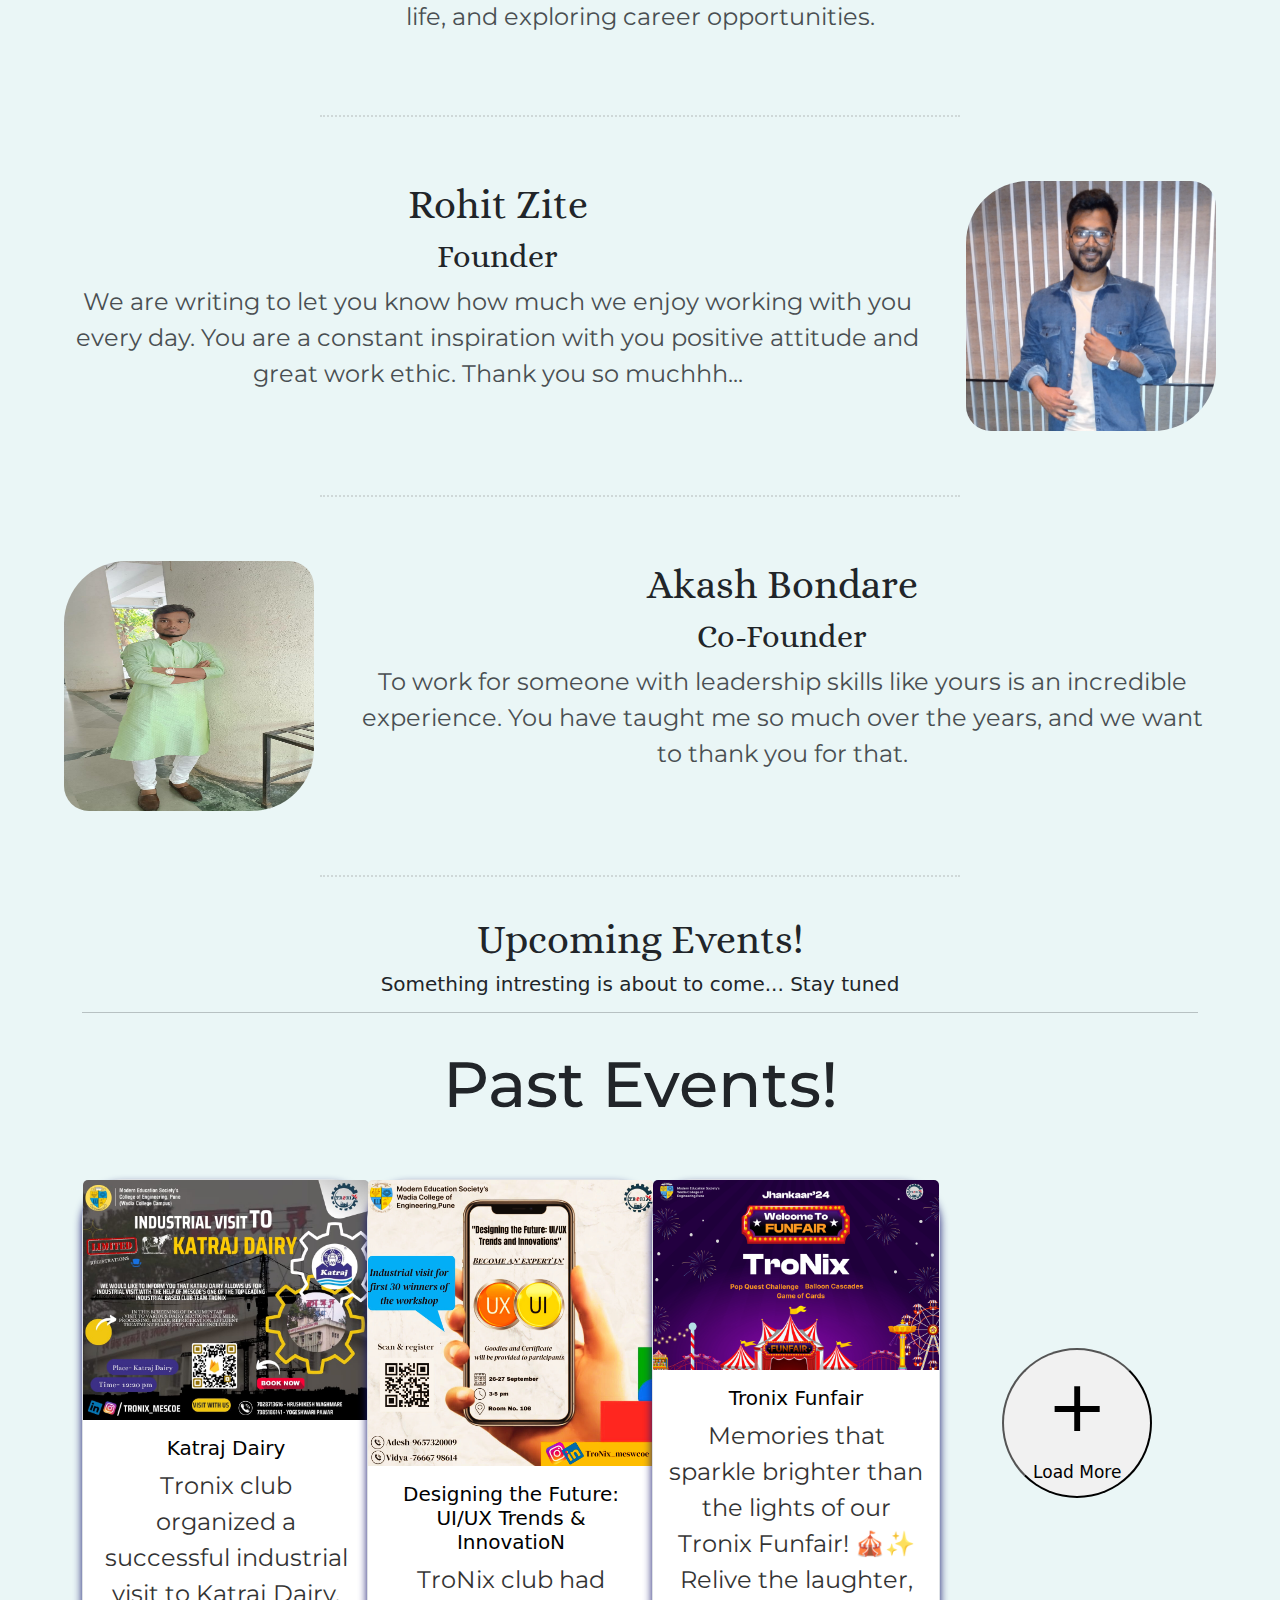
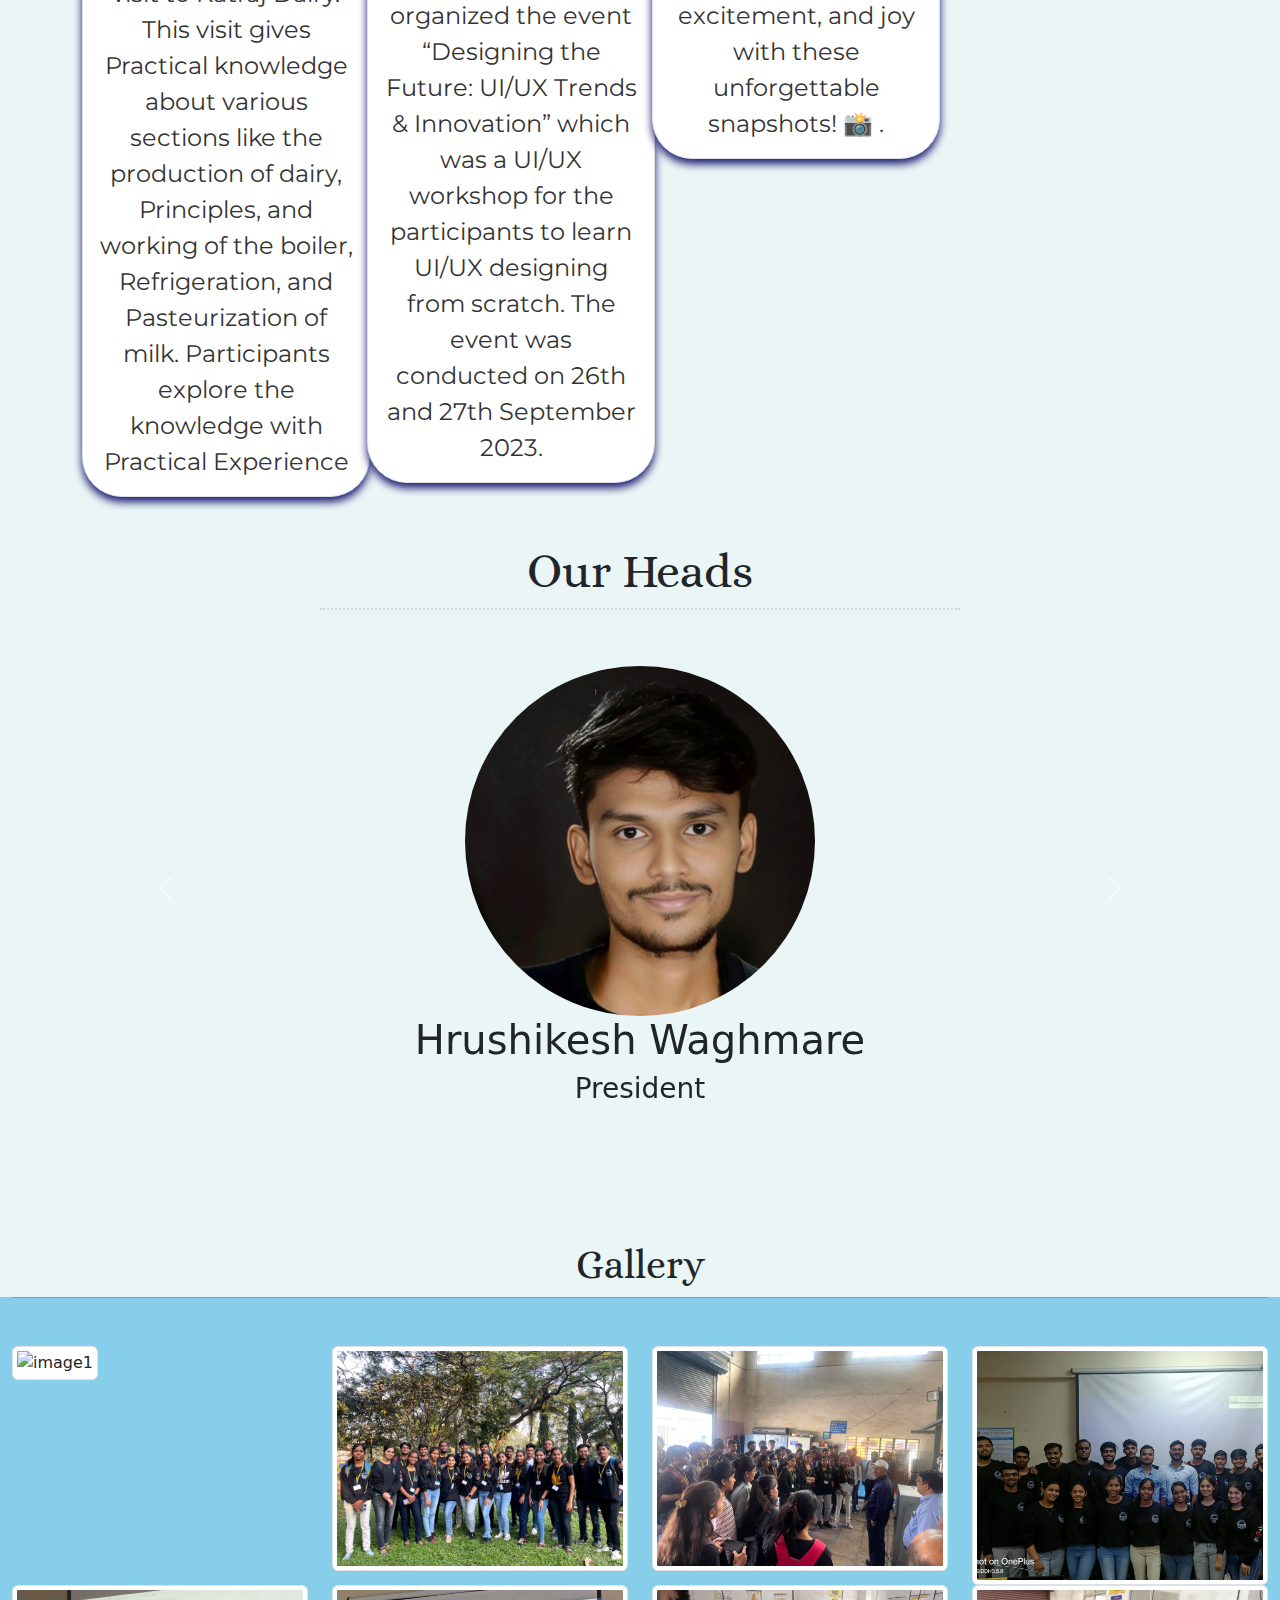
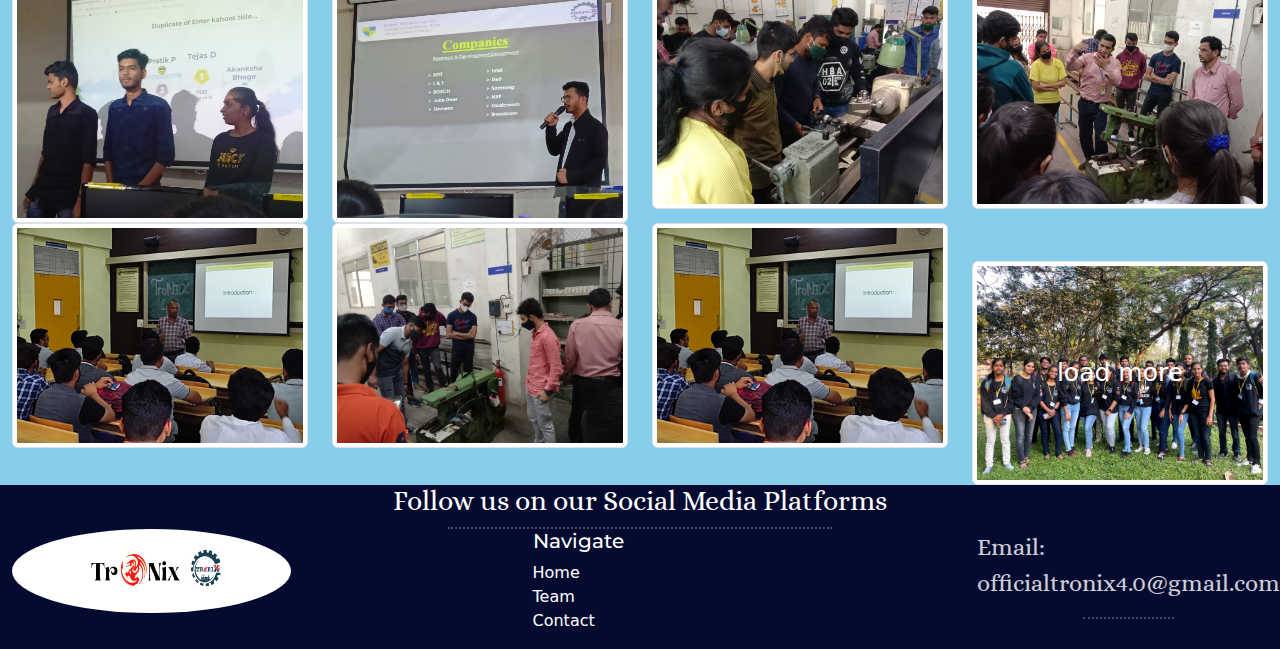
==== commit 0a1571f7: "Update index.html" ====
--- a/index.html
+++ b/index.html
@@ -340,7 +340,7 @@
         </div>
       </div>-->
 
-      <div class="col-lg-3 event-info-space">
+     <!-- <div class="col-lg-3 event-info-space">
         <div class="card space_bottom card-center border background_color" style="width: 18rem;">
           <img src="images/poster5.jpeg" class="card-img-top" alt="...">
           <div class="card-body">
@@ -348,20 +348,20 @@
             <p class="card-text">This event is the first edition of Tronix club. It is a 4-day offline workshop. This workshop gives knowledge about Machines and tools that help in their career. Participants enjoy the knowledge with hands-on hands projects.</p>
           </div>
         </div>
-      </div>
-
-      <div class="col-lg-6 event-info-space">
+      </div> -->
+
+      <div class="col-lg-3 event-info-space">
         <div class="card space_bottom card-center border background_color" style="width: 18rem;">
           <img src="images/ui-ux.jpg" class="card-img-top" alt="...">
           <div class="card-body">
             <h5 class="card-title">Designing the Future: UI/UX Trends & InnovatioN</h5>
-            <p class="card-text">TroNix club had organized the event “Designing the Future: UI/UX Trends & Innovation” which was a UI/UX workshop for the participants to learn UI/UX designing from scratch. The event was conducted on 26th and 27th September 2023. We had speakers from Linkcode Technologies who are the industrial experts in this field of UI/UX designing
-              .</p>
+            <p class="card-text">TroNix club had organized the event “Designing the Future: UI/UX Trends & Innovation” which was a UI/UX workshop for the participants to learn UI/UX designing from scratch. The event was conducted on 26th and 27th September 2023. 
+            </p>
           </div>
         </div>
       </div>
 
-      <div class="col-lg-6 event-info-space">
+      <div class="col-lg-3 event-info-space">
         <div class="card space_bottom card-center border background_color" style="width: 18rem;">
           <img src="images/Frame 21 (2).jpg" class="card-img-top" alt="...">
           <div class="card-body">
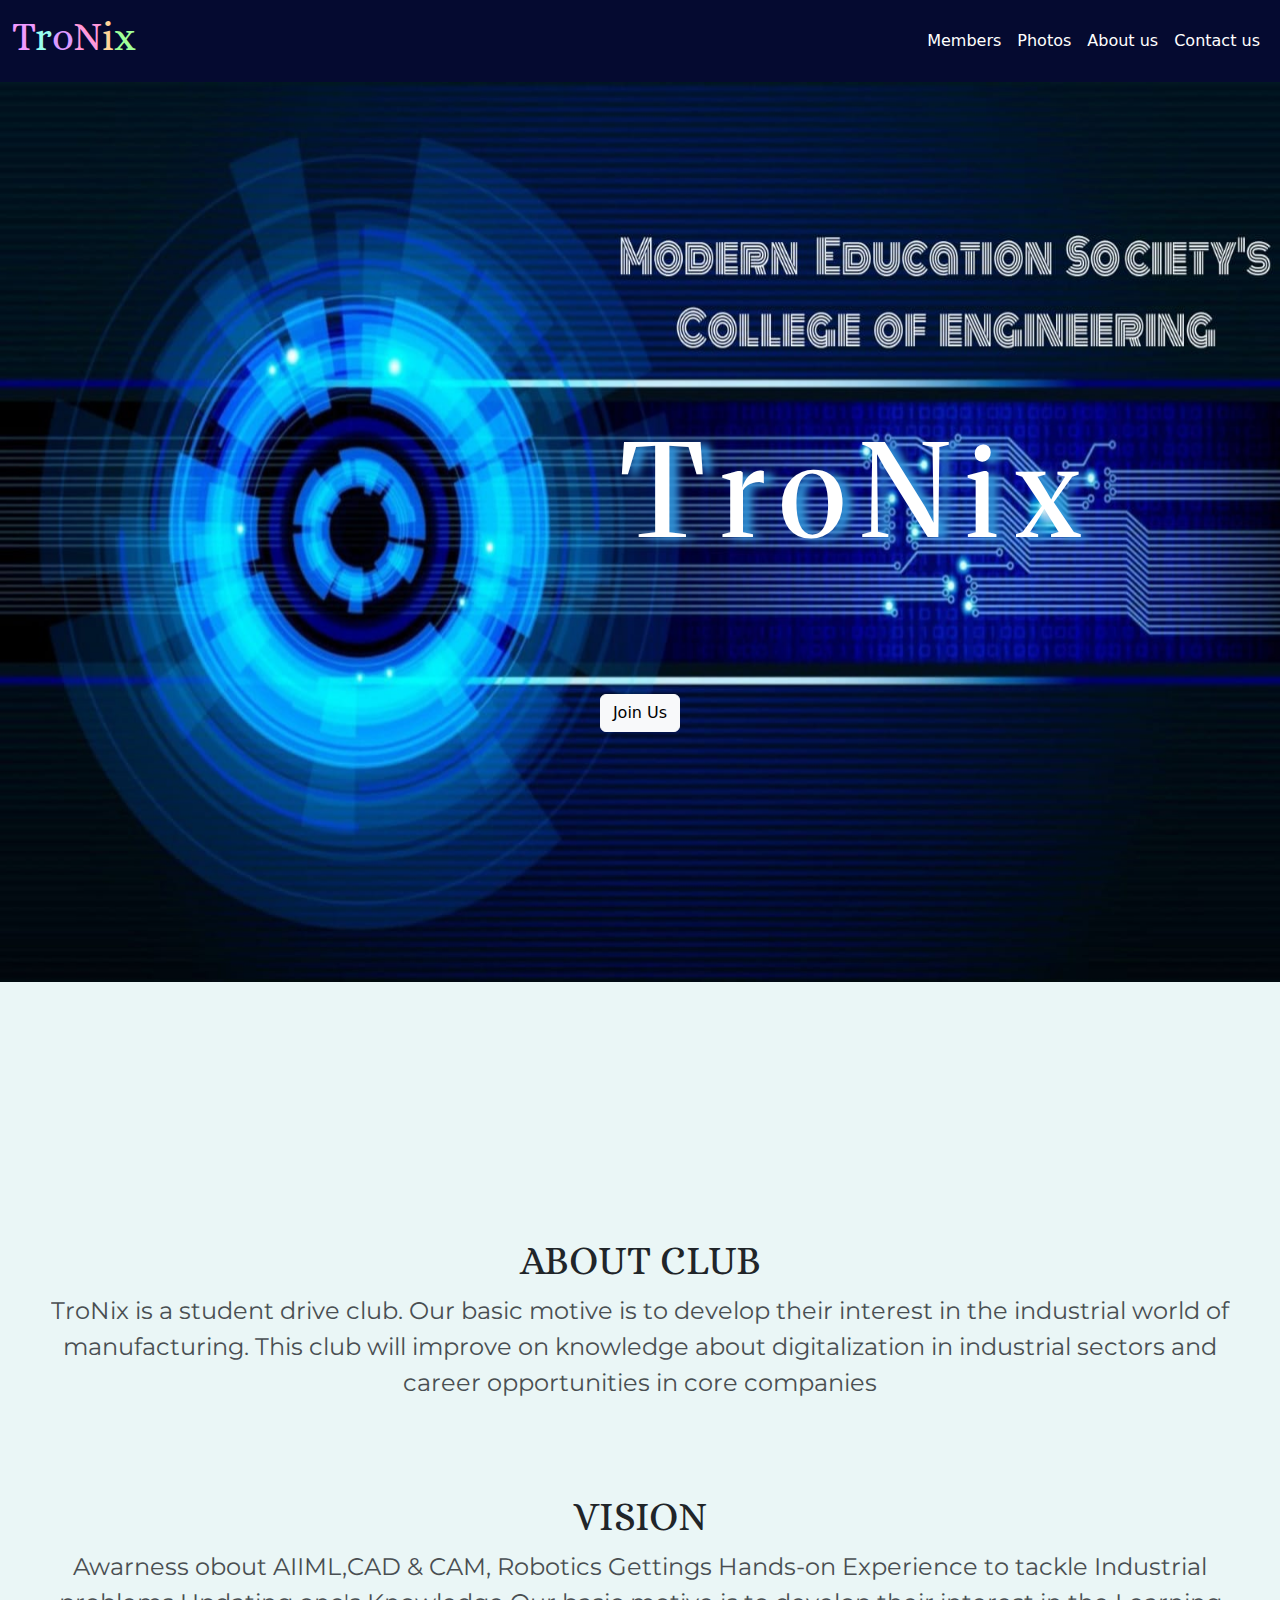
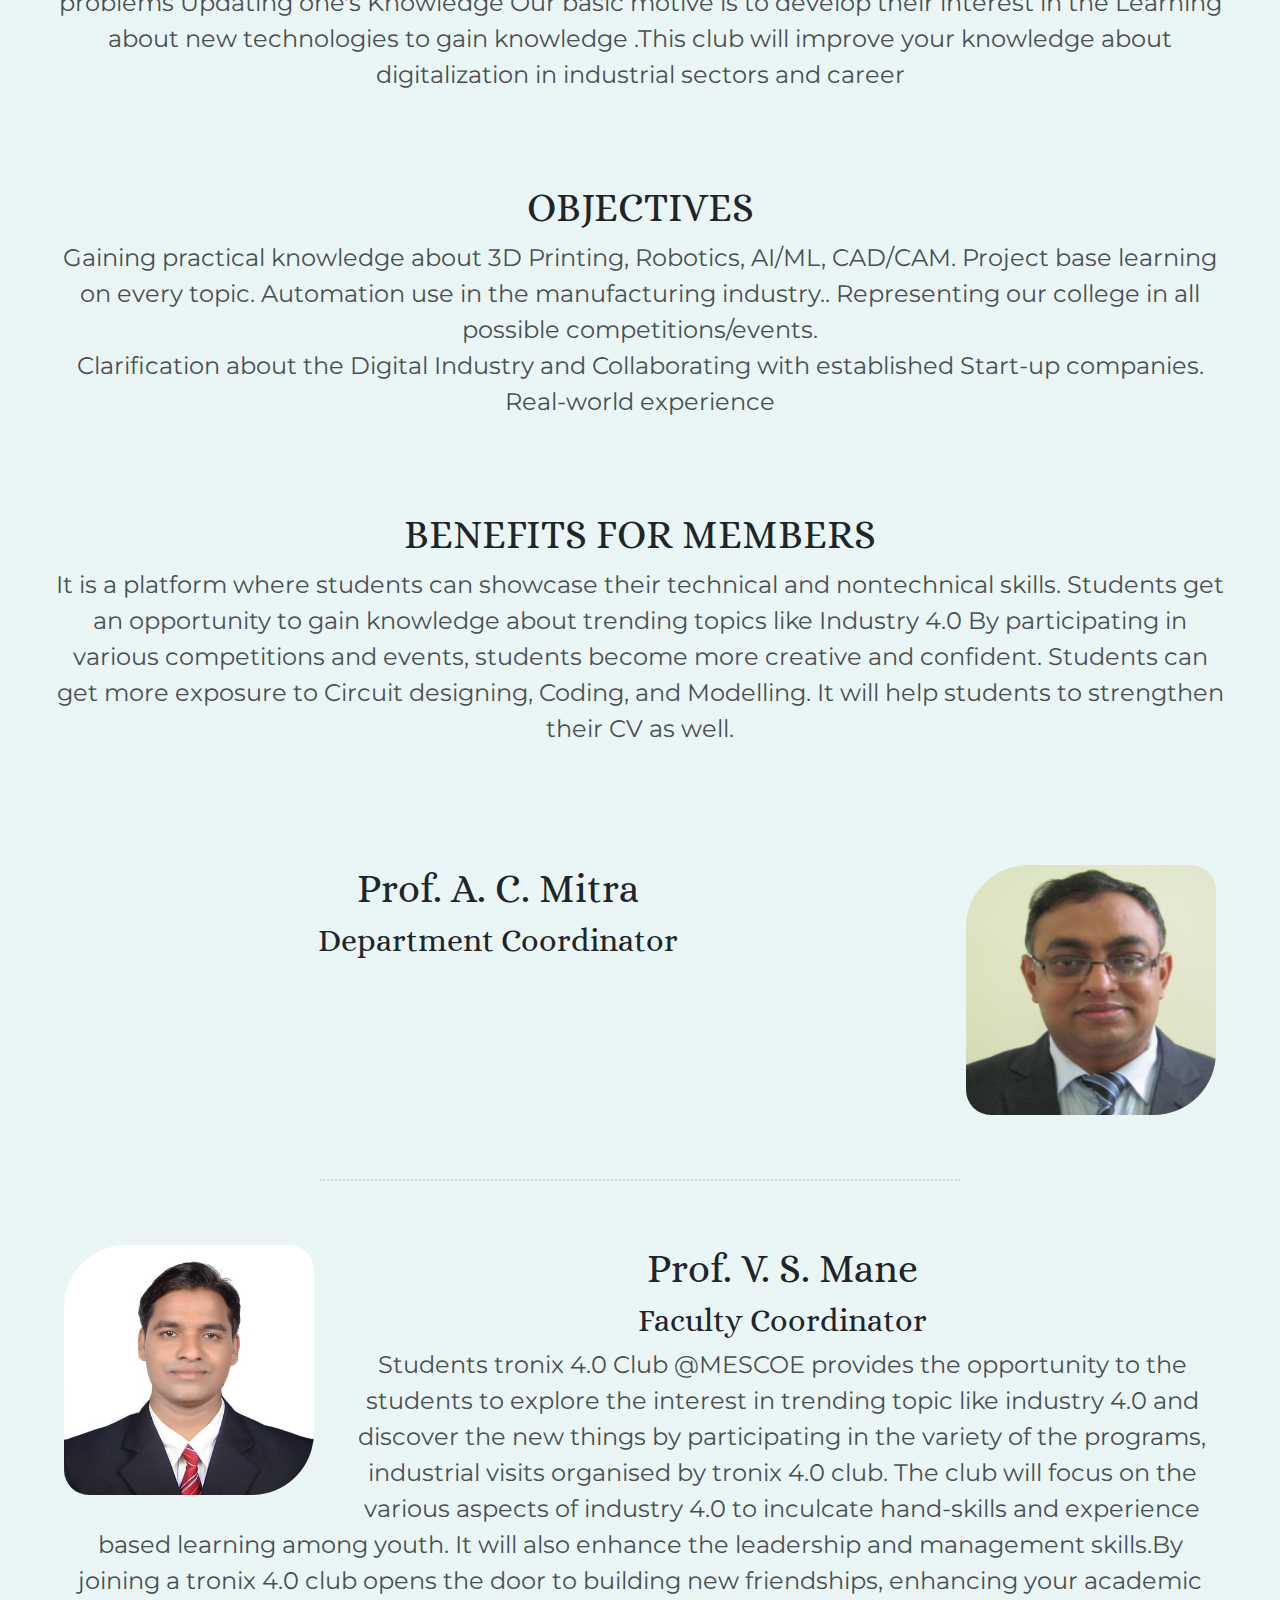
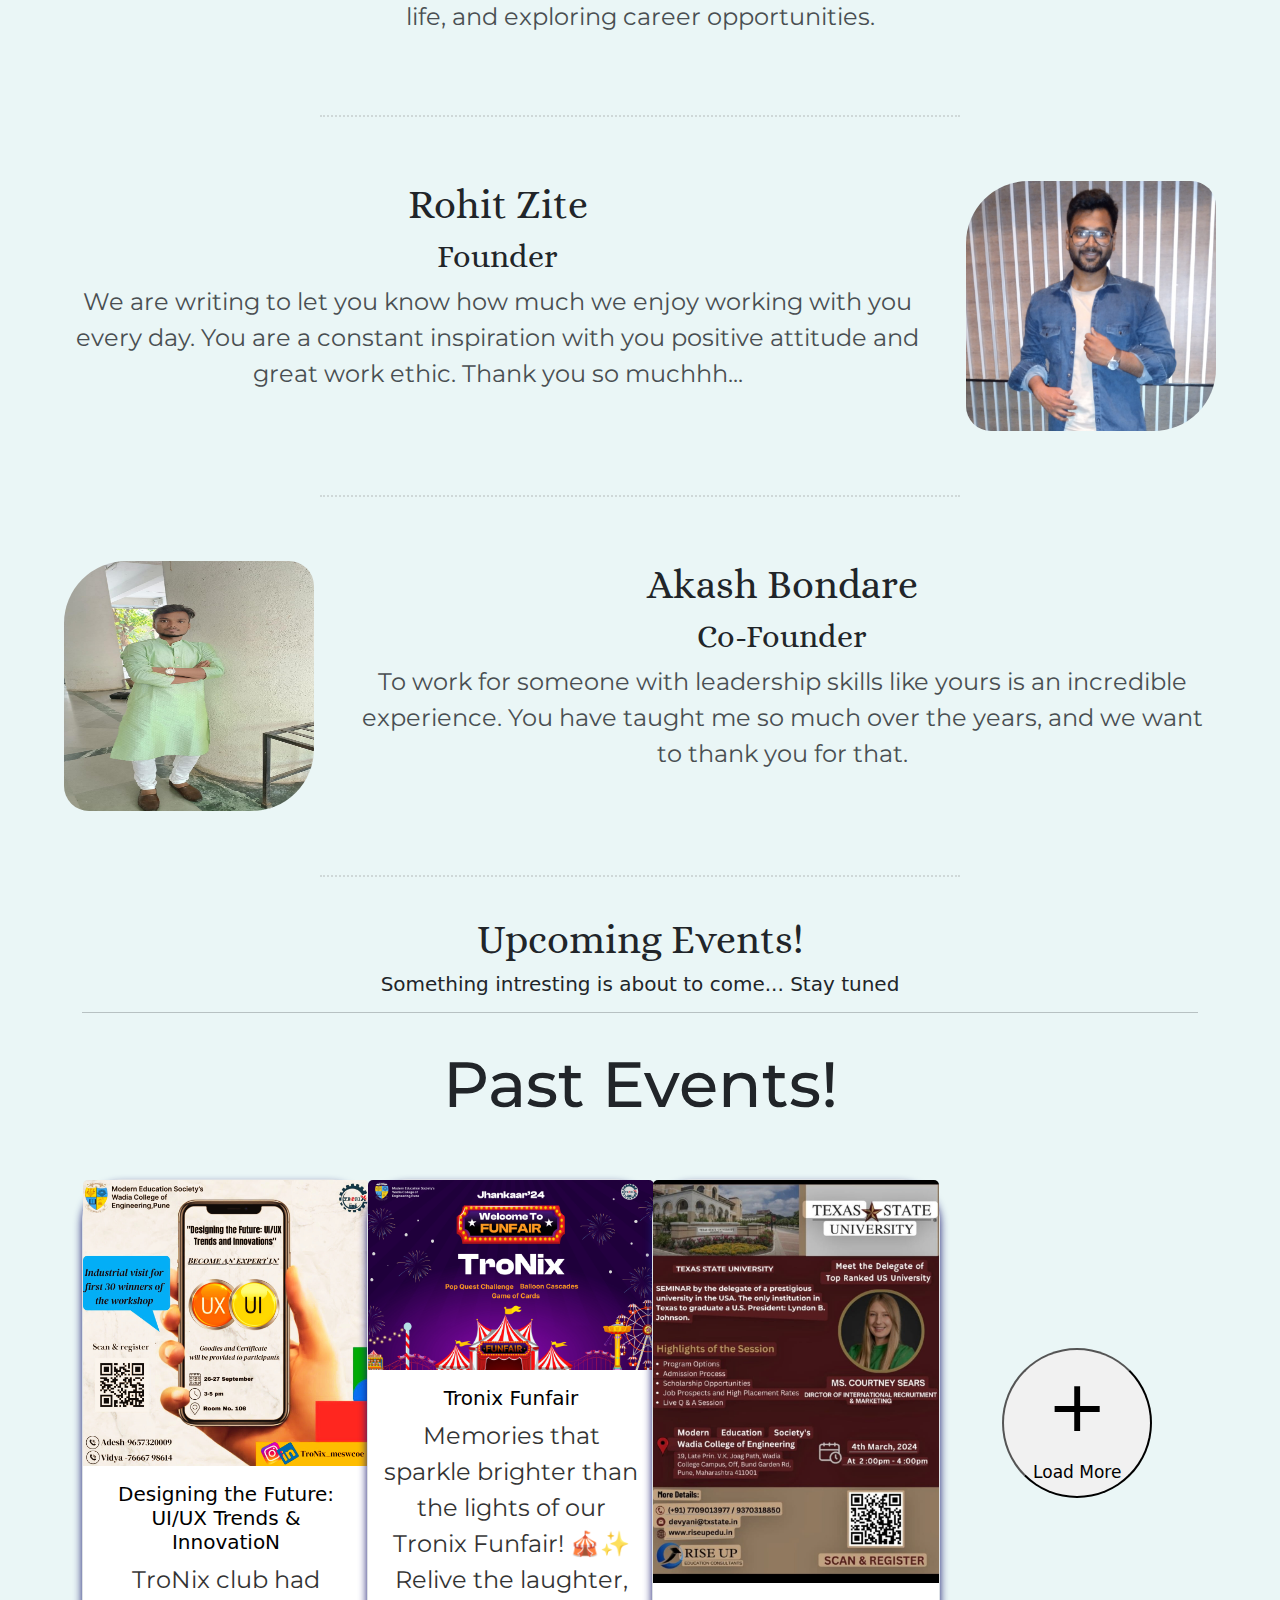
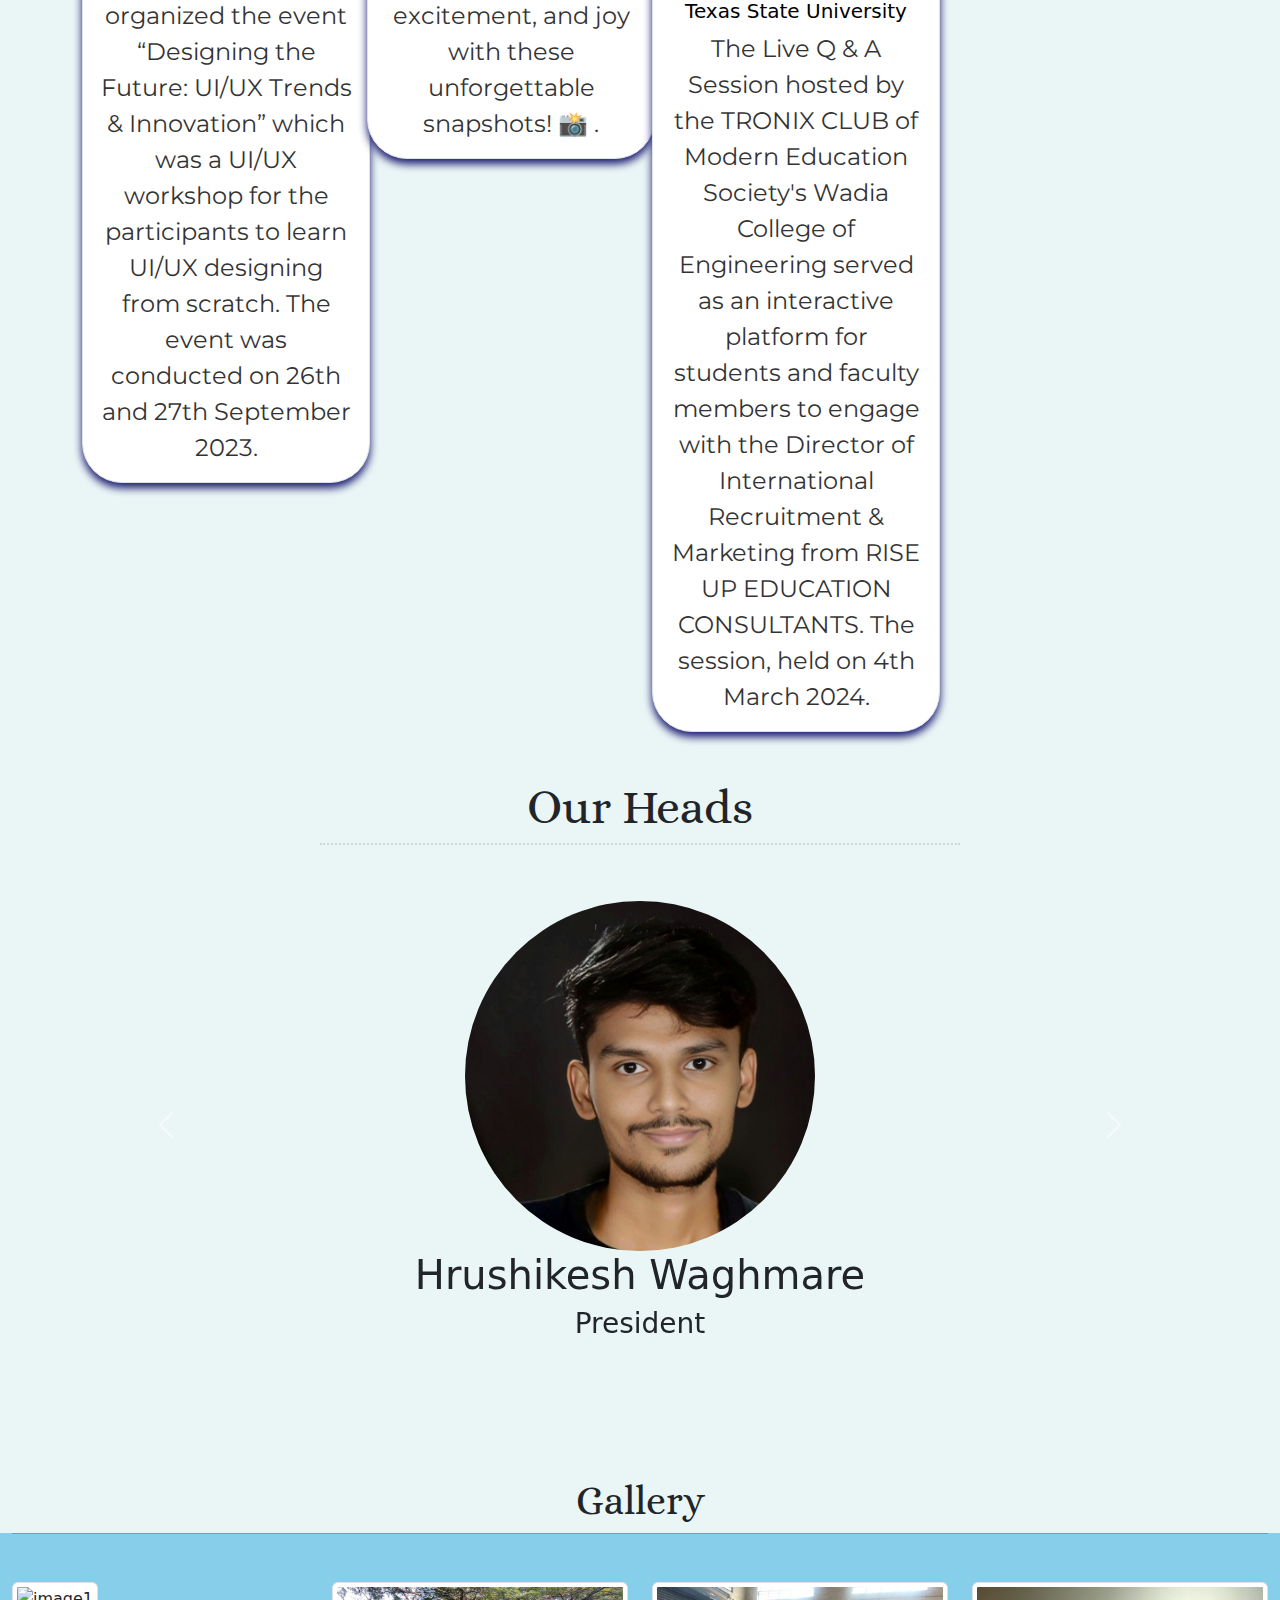
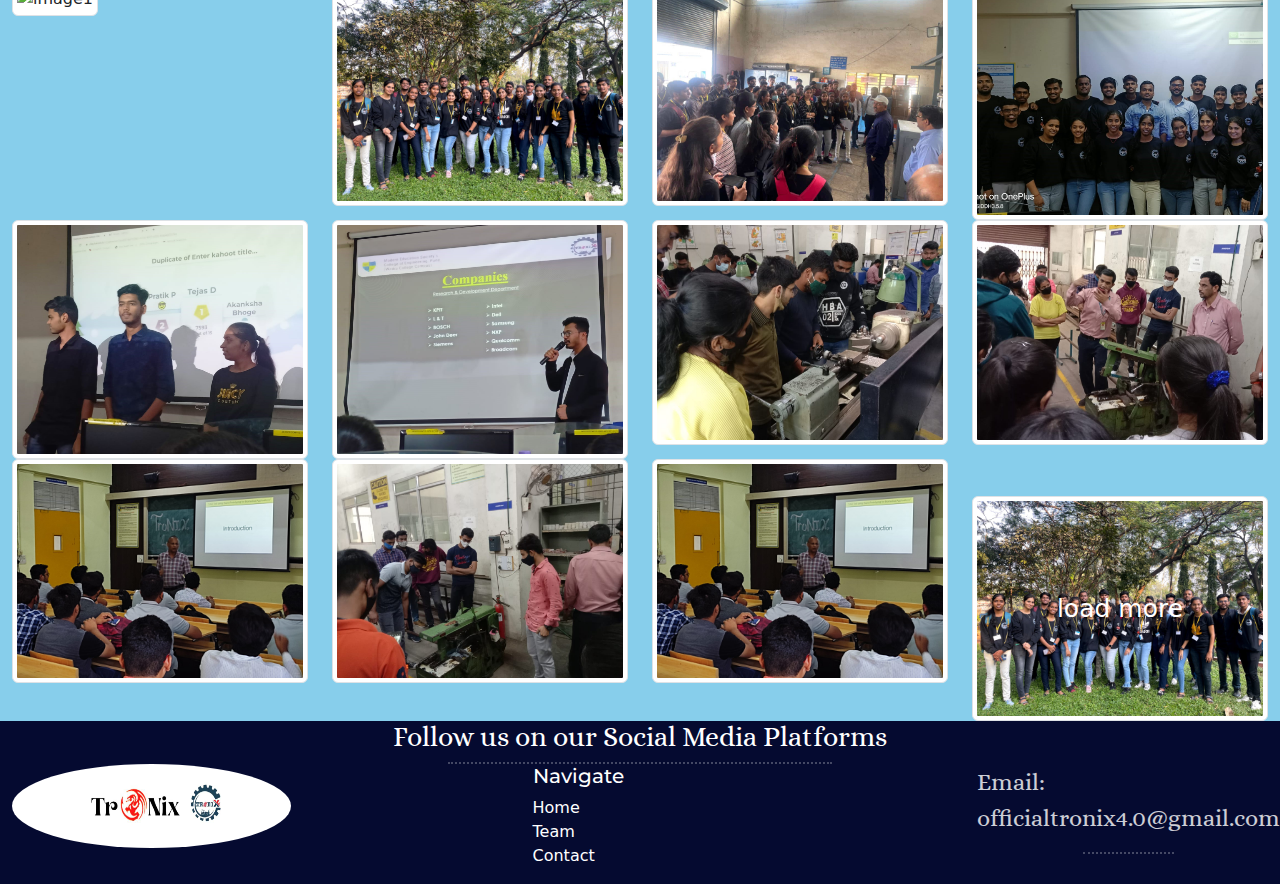
==== commit 0196d2a0: "Update index.html" ====
--- a/index.html
+++ b/index.html
@@ -321,7 +321,7 @@
 
   <div class="container text-center">
     <div class="row">
-      <div class="col-lg-3 event-info-space">
+    <!--  <div class="col-lg-3 event-info-space">
         <div class="card space_bottom card-center border background_color" style="width: 18rem;">
           <img src="images/poster2.jpg" class="card-img-top" alt="...">
           <div class="card-body">
@@ -330,7 +330,7 @@
           </div>
         </div>
       </div>
-     <!-- <div class="col-lg-3 event-info-space">
+      <div class="col-lg-3 event-info-space">
         <div class="card space_bottom card-center border background_color" style="width: 18rem;">
           <img src="images/poster1.jpg" class="card-img-top" alt="...">
           <div class="card-body">
@@ -368,6 +368,18 @@
             <h5 class="card-title"> Tronix Funfair</h5>
             <p class="card-text">Memories that sparkle brighter than the lights of our Tronix Funfair! 🎪✨ Relive the laughter, excitement, and joy with these unforgettable snapshots! 📸
               .</p>
+          </div>
+        </div>
+      </div> 
+
+       <div class="col-lg-3 event-info-space">
+        <div class="card space_bottom card-center border background_color" style="width: 18rem;">
+          <img src="images/texas.jpg" class="card-img-top" alt="...">
+          <div class="card-body">
+            <h5 class="card-title">Texas State University</h5>
+            <p class="card-text">The Live Q & A Session hosted by the TRONIX CLUB of Modern Education Society's Wadia College of Engineering served as an interactive platform for students and faculty members to engage with the Director of International Recruitment & Marketing from RISE UP
+EDUCATION CONSULTANTS. The session, held on 4th March 2024. 
+              </p>
           </div>
         </div>
       </div> 
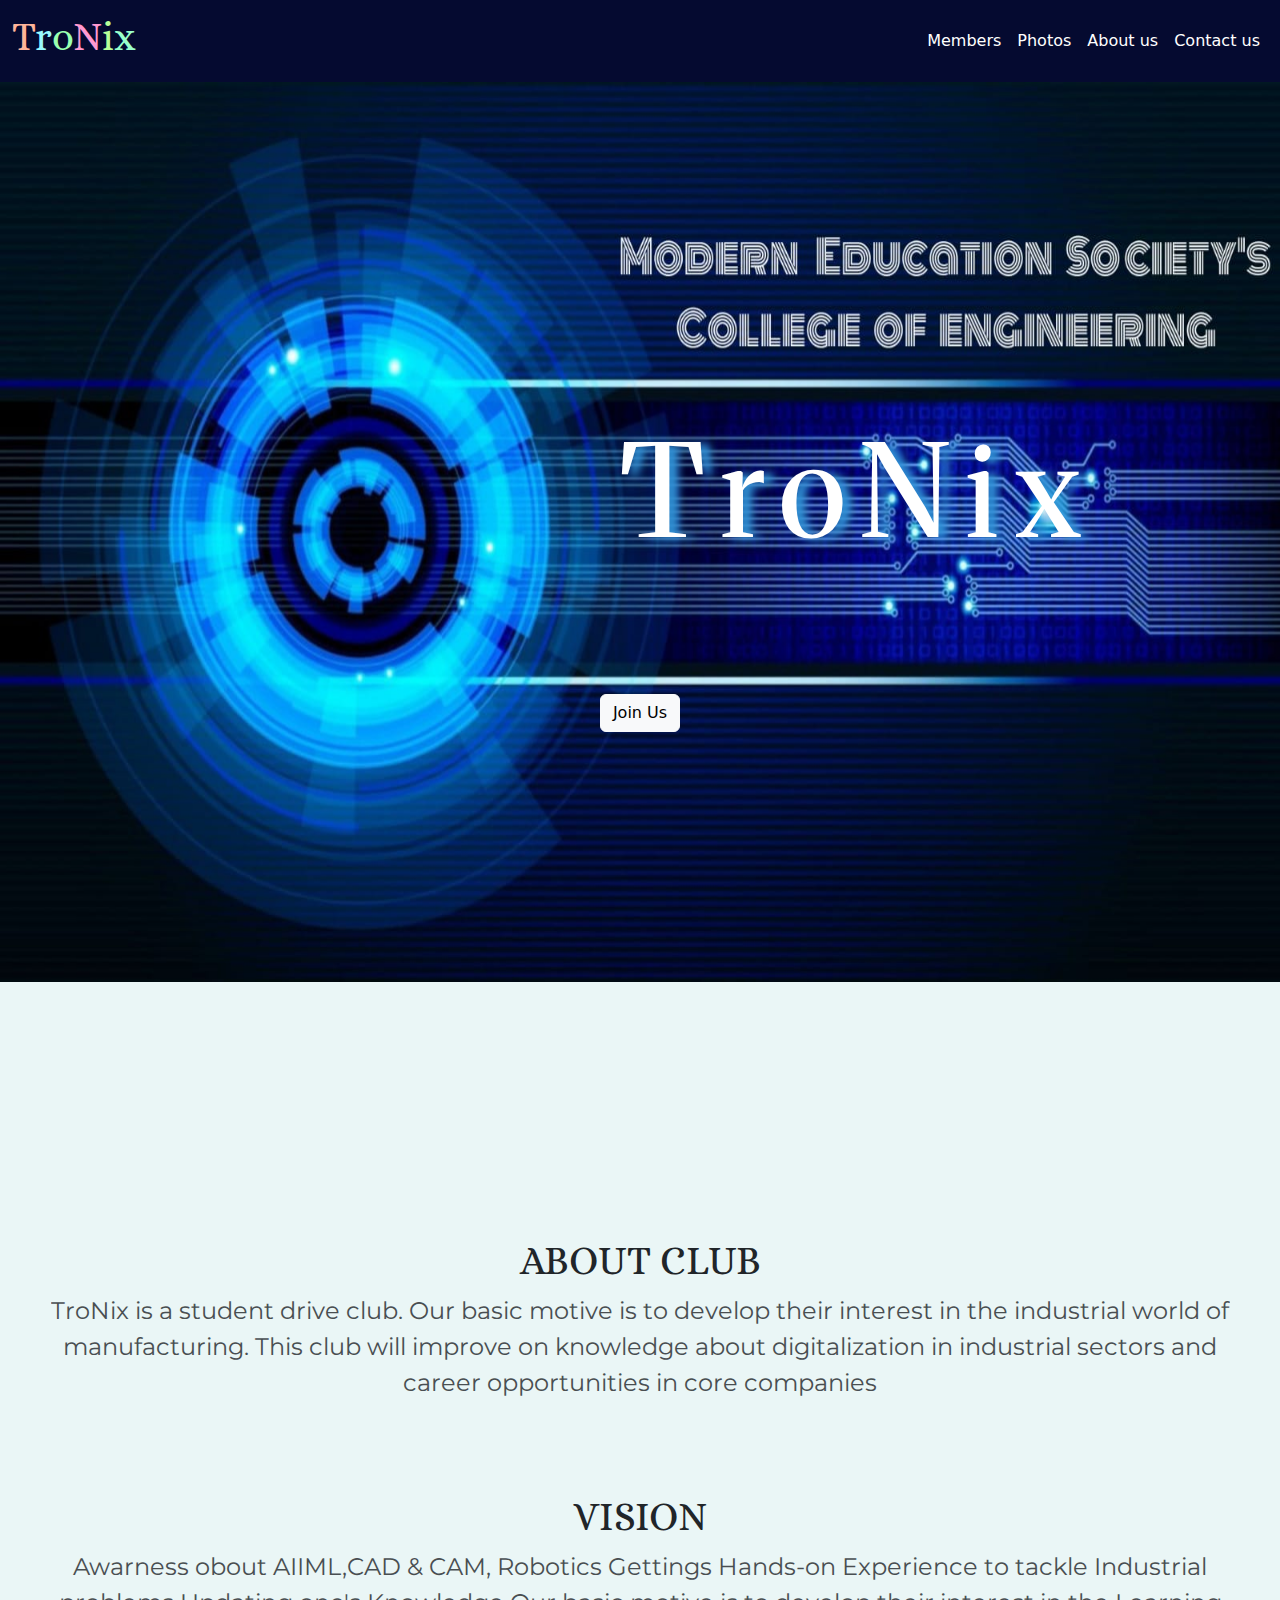
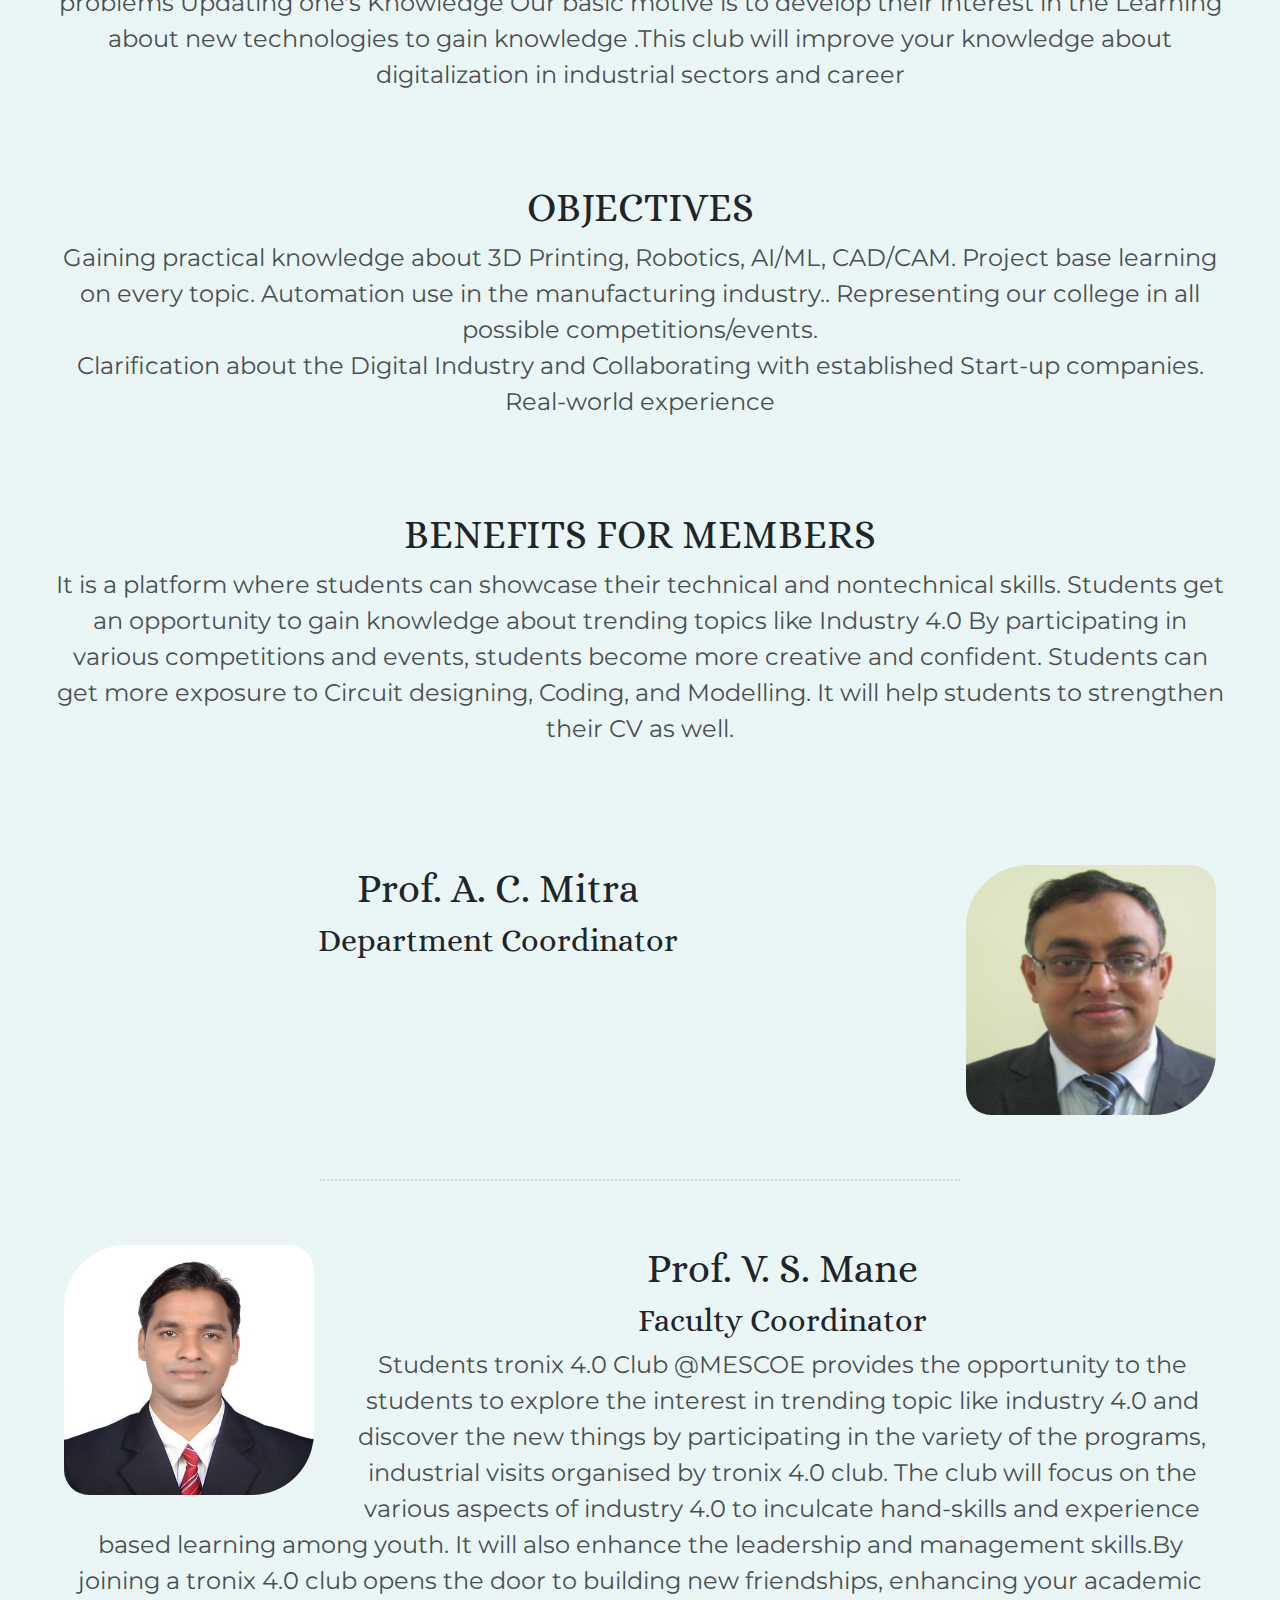
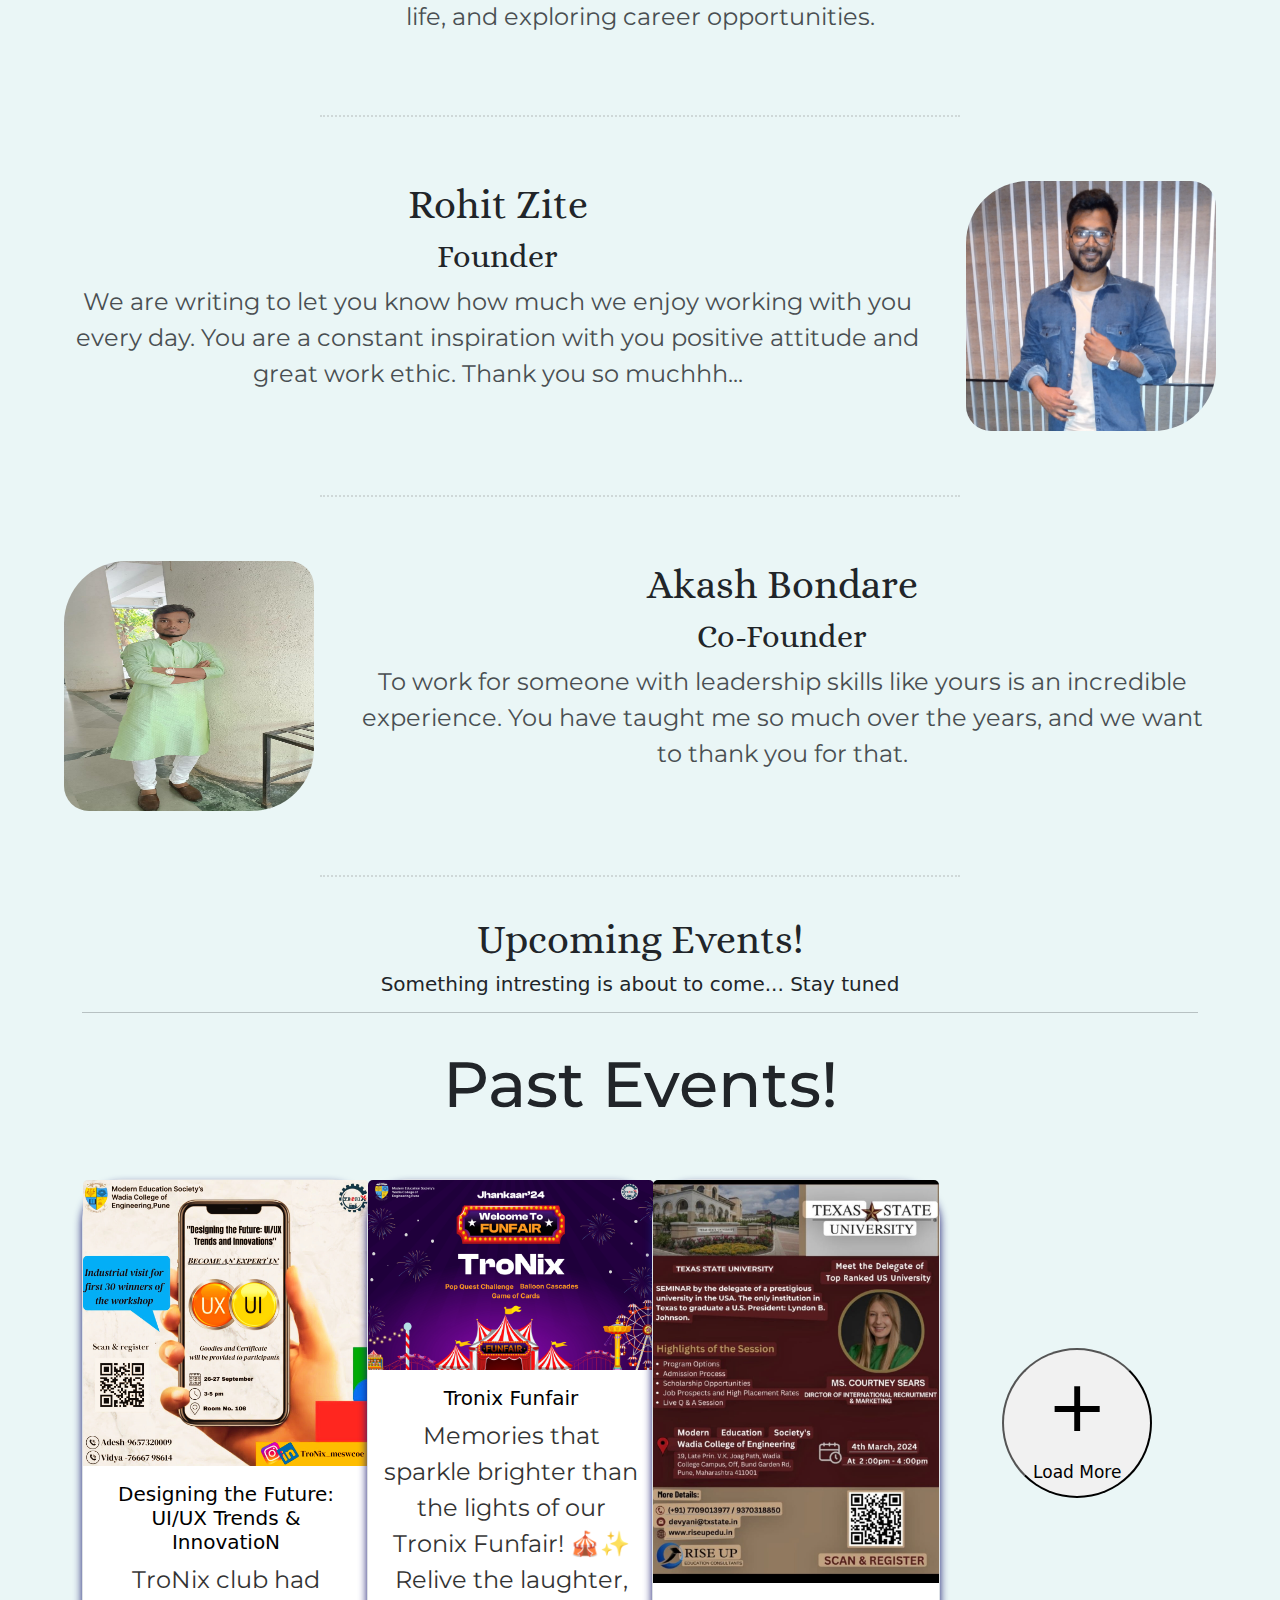
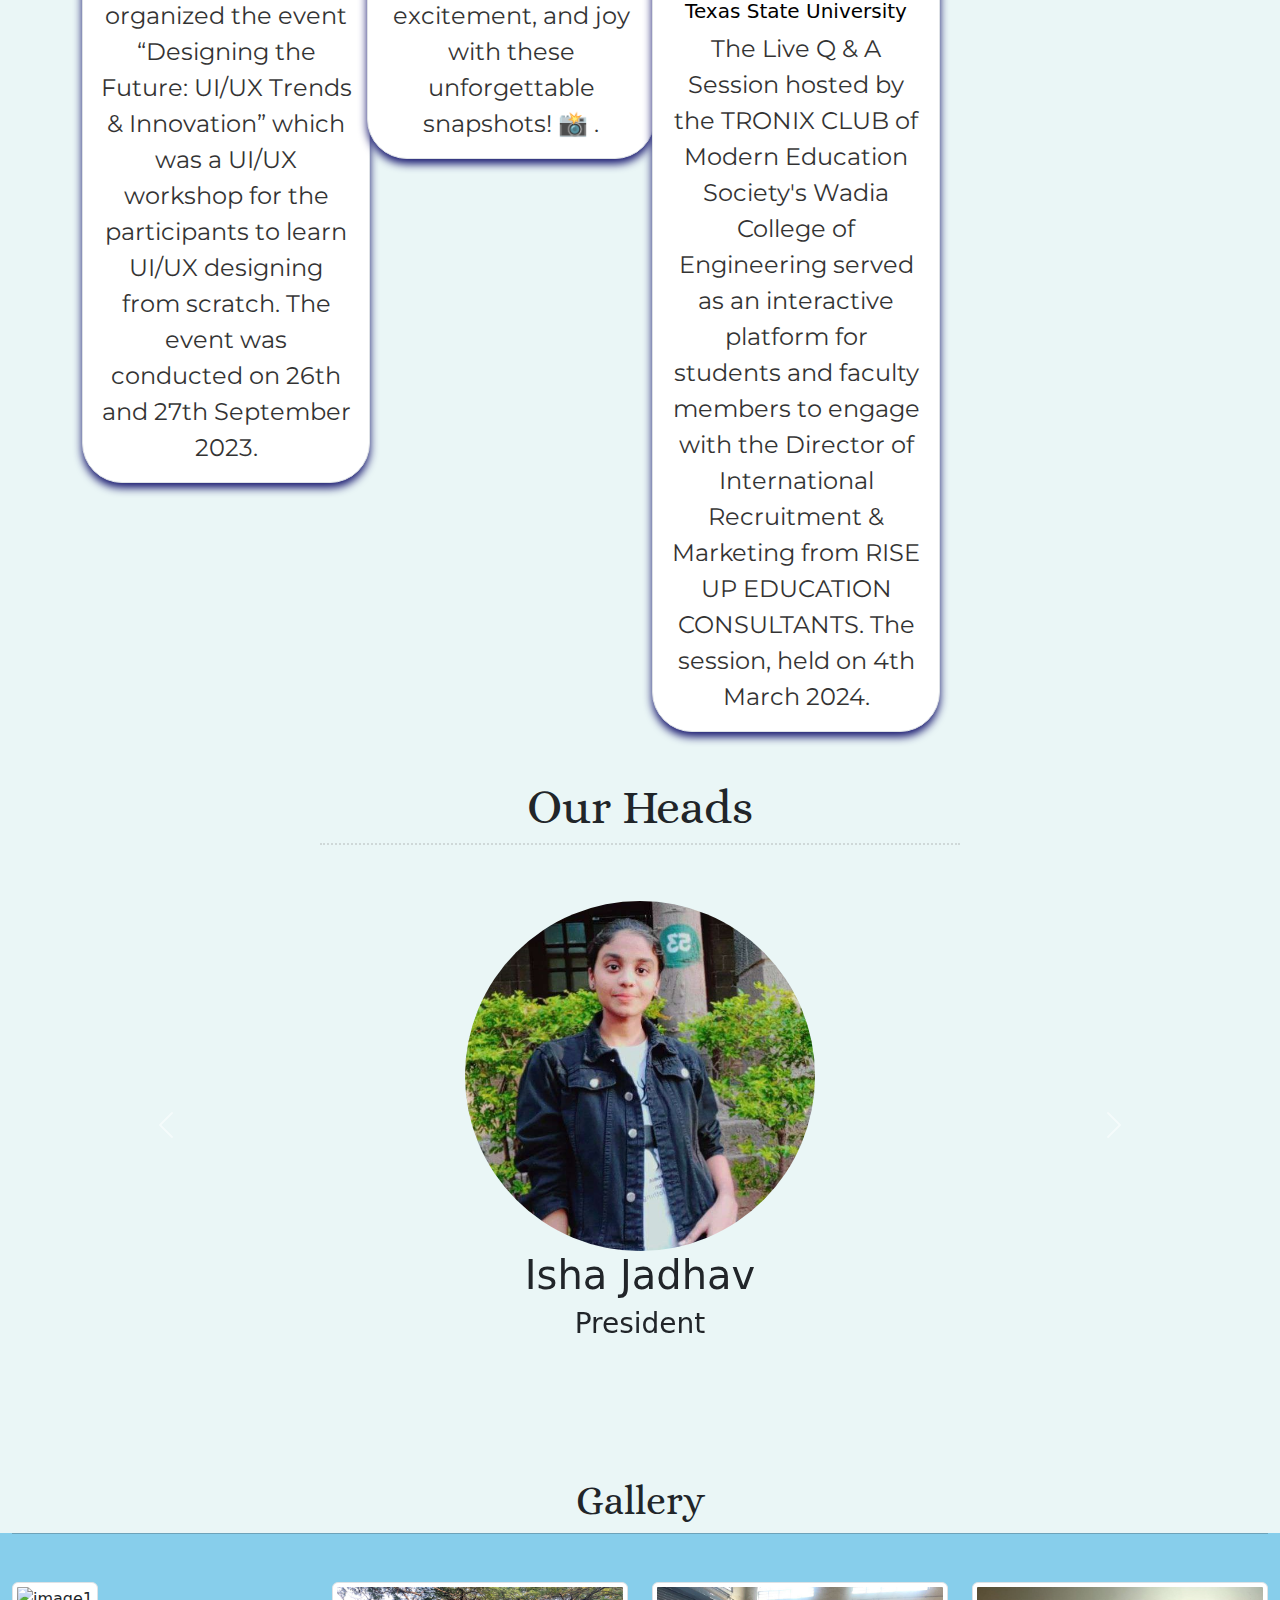
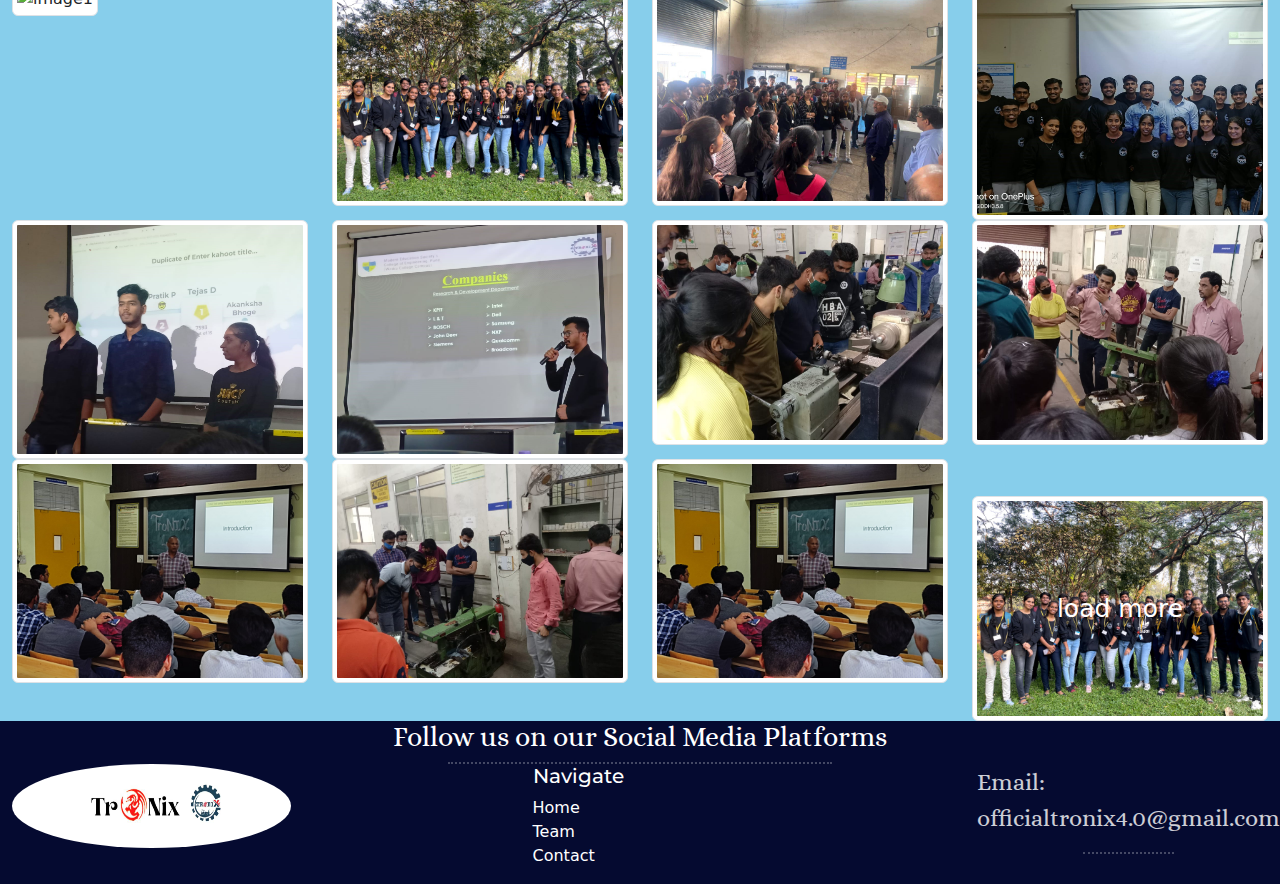
==== commit 0e335224: "Update index.html" ====
--- a/index.html
+++ b/index.html
@@ -400,19 +400,19 @@
     <div id="carouselExampleControls" class="carousel slide" data-bs-ride="carousel">
       <div class="carousel-inner upside text-center">
         <div class="carousel-item active">
-          <img class="round_image" src="images/hrushi.jpeg" alt="hrushi_image">
-          <h1>Hrushikesh Waghmare</h1>
+          <img class="round_image" src="images/isha.jpeg" alt="hrushi_image">
+          <h1>Isha Jadhav</h1>
           <h3>President</h3>
         </div>
         <div class="carousel-item">
-          <img class="round_image" src="images/yogeshwari1.jpg" alt="yogeshwari_image">
-          <h1>Yogeshwari Pawar</h1>
+          <img class="round_image" src="images/vidya.jpeg" alt="yogeshwari_image">
+          <h1>Vidya Take</h1>
           <h3>Vice - President</h3>
         </div>
         <div class="carousel-item">
-          <img class="round_image" src="images/pranya.jpg" alt="pranya_image">
-          <h1>Pradnya Raut </h1>
-          <h3>Chairman</h3>
+          <img class="round_image" src="images/shivani.jpeg" alt="pranya_image">
+          <h1>Shivani Tuplondhe </h1>
+          <h3>Secretary</h3>
         </div>
       </div>
       <button class="carousel-control-prev" type="button" data-bs-target="#carouselExampleControls"
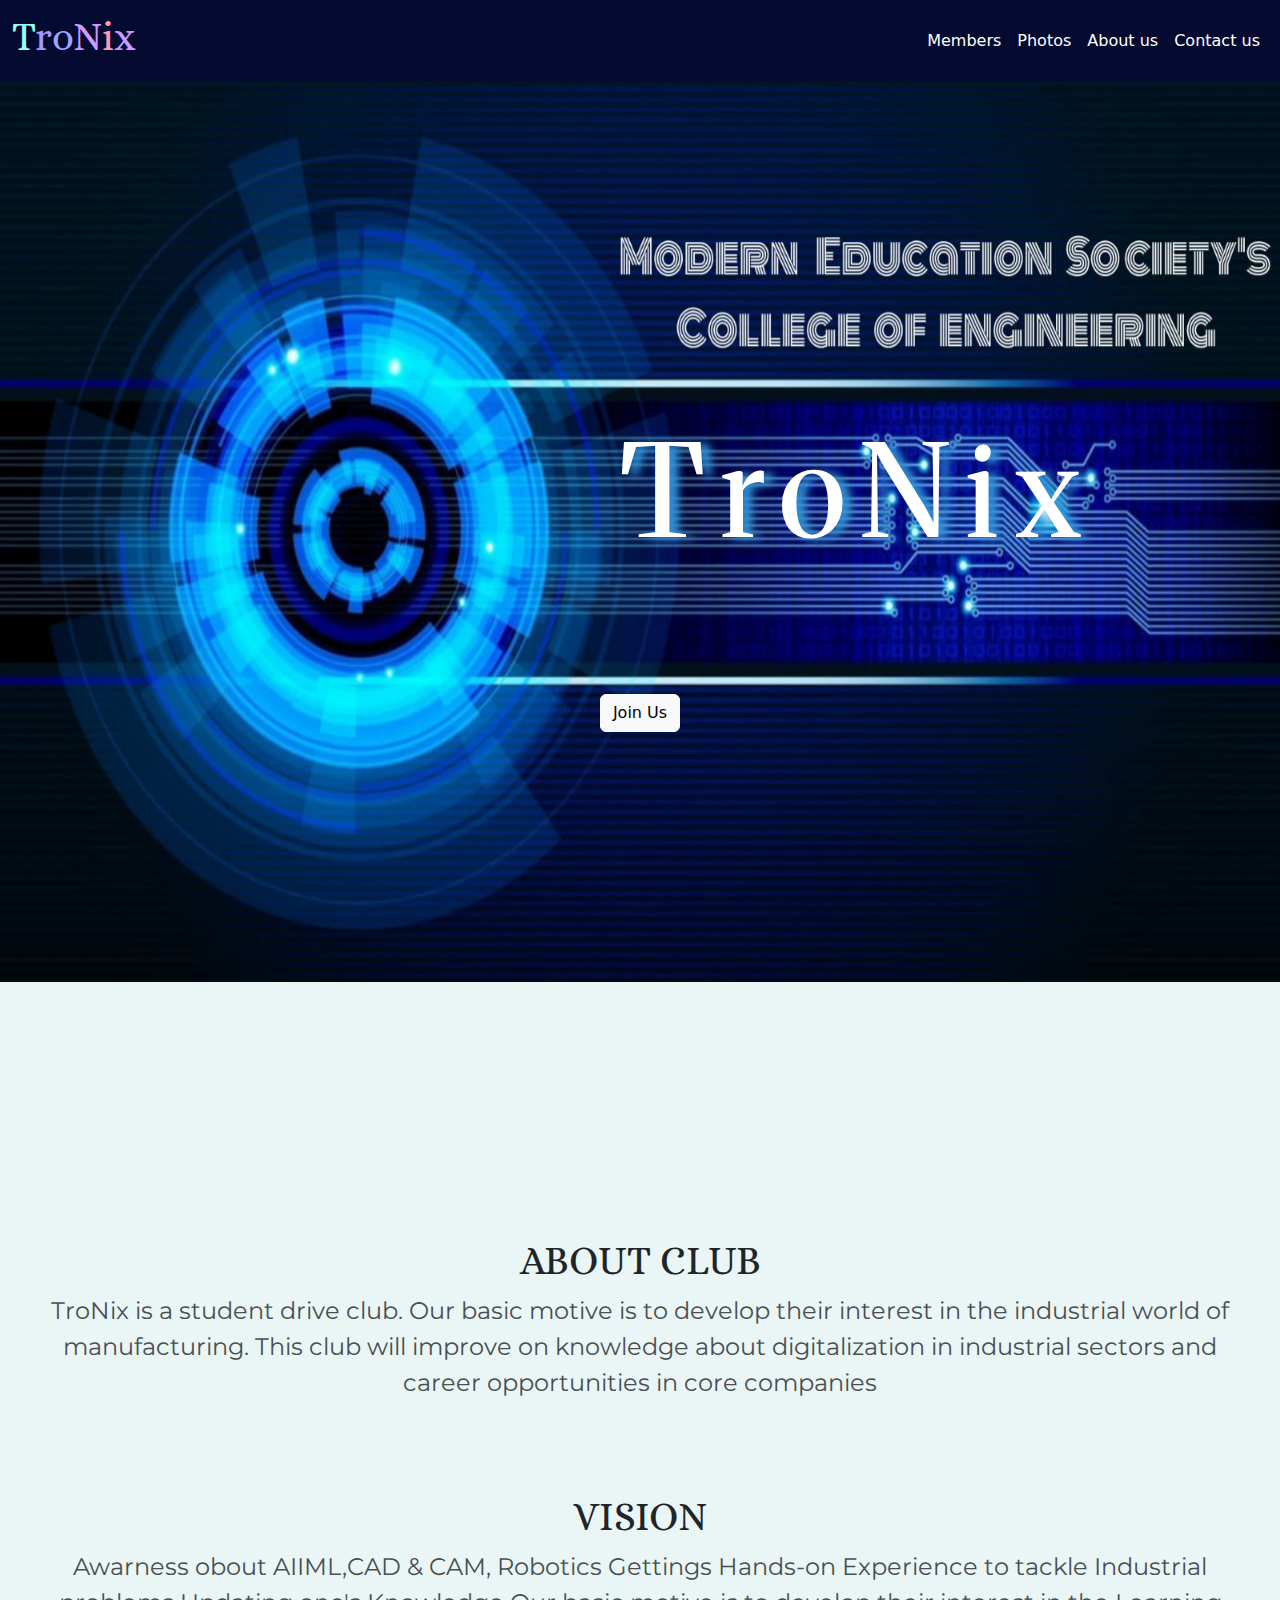
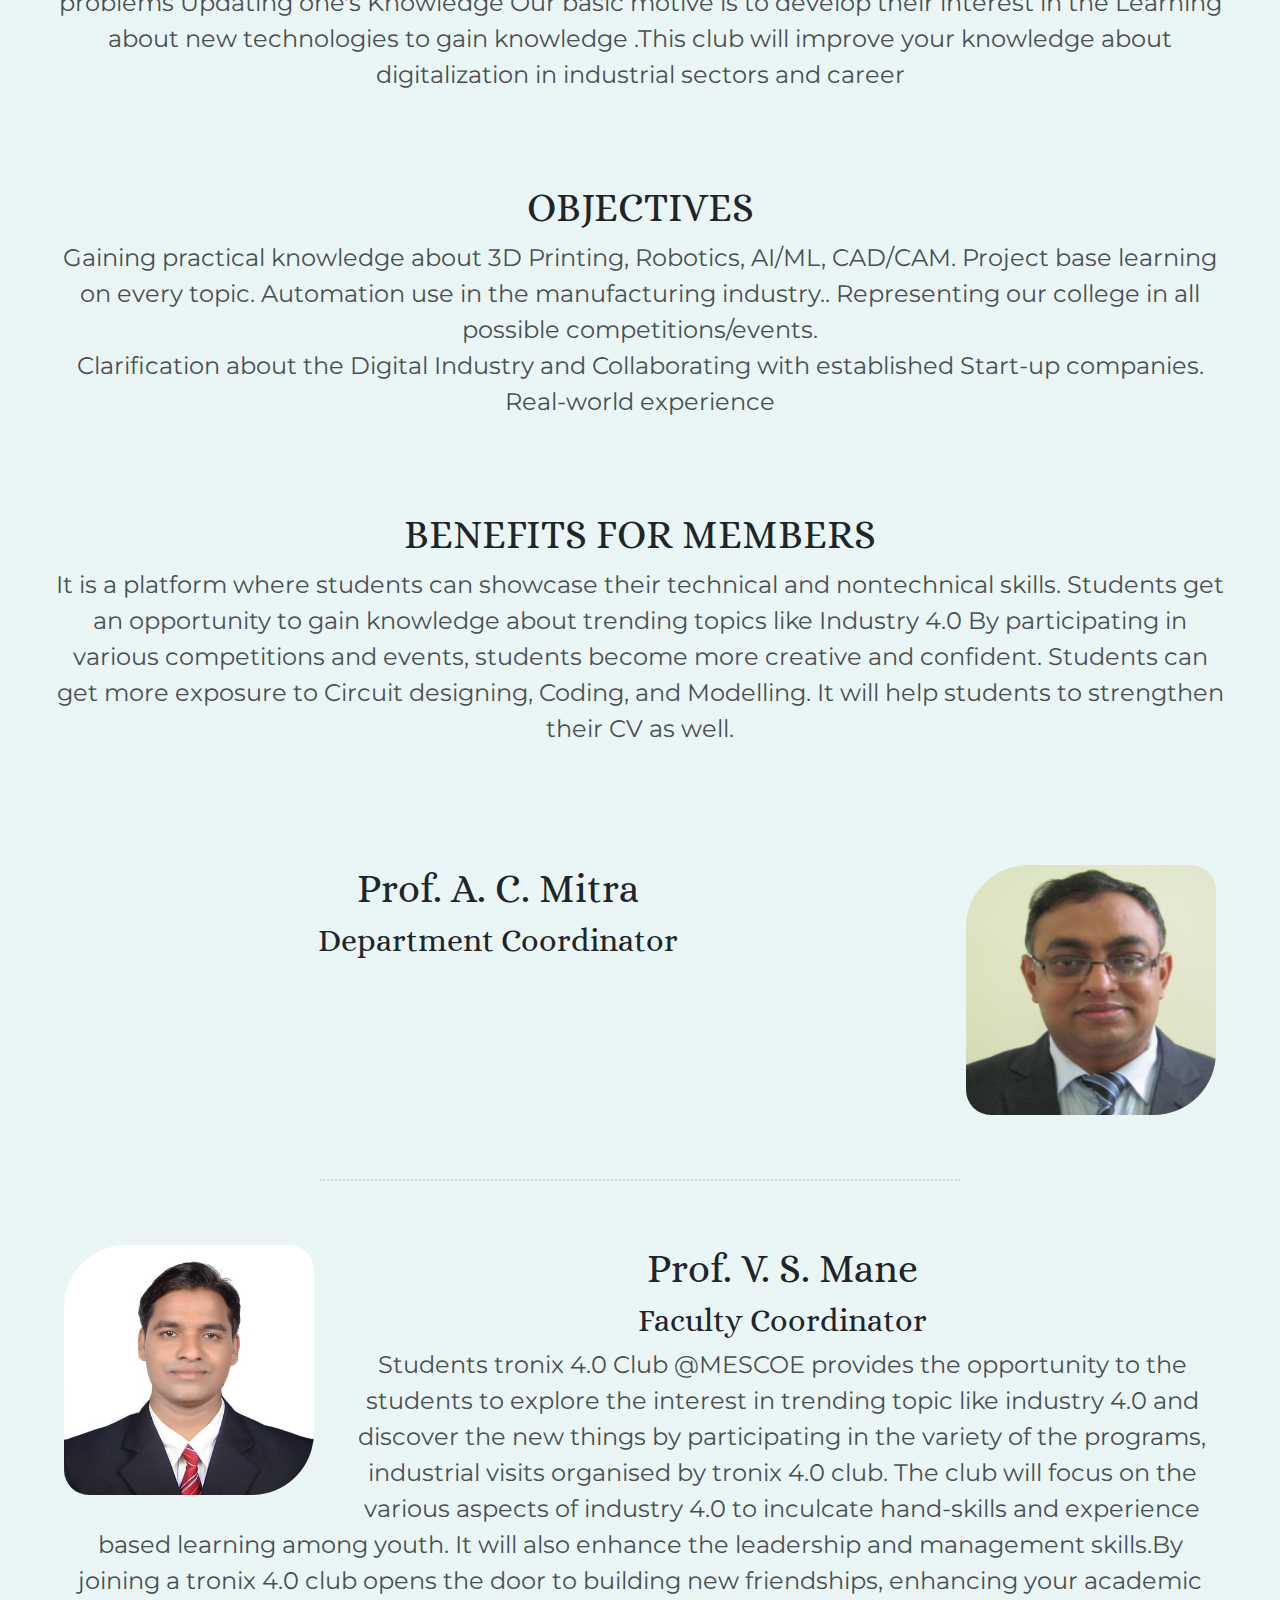
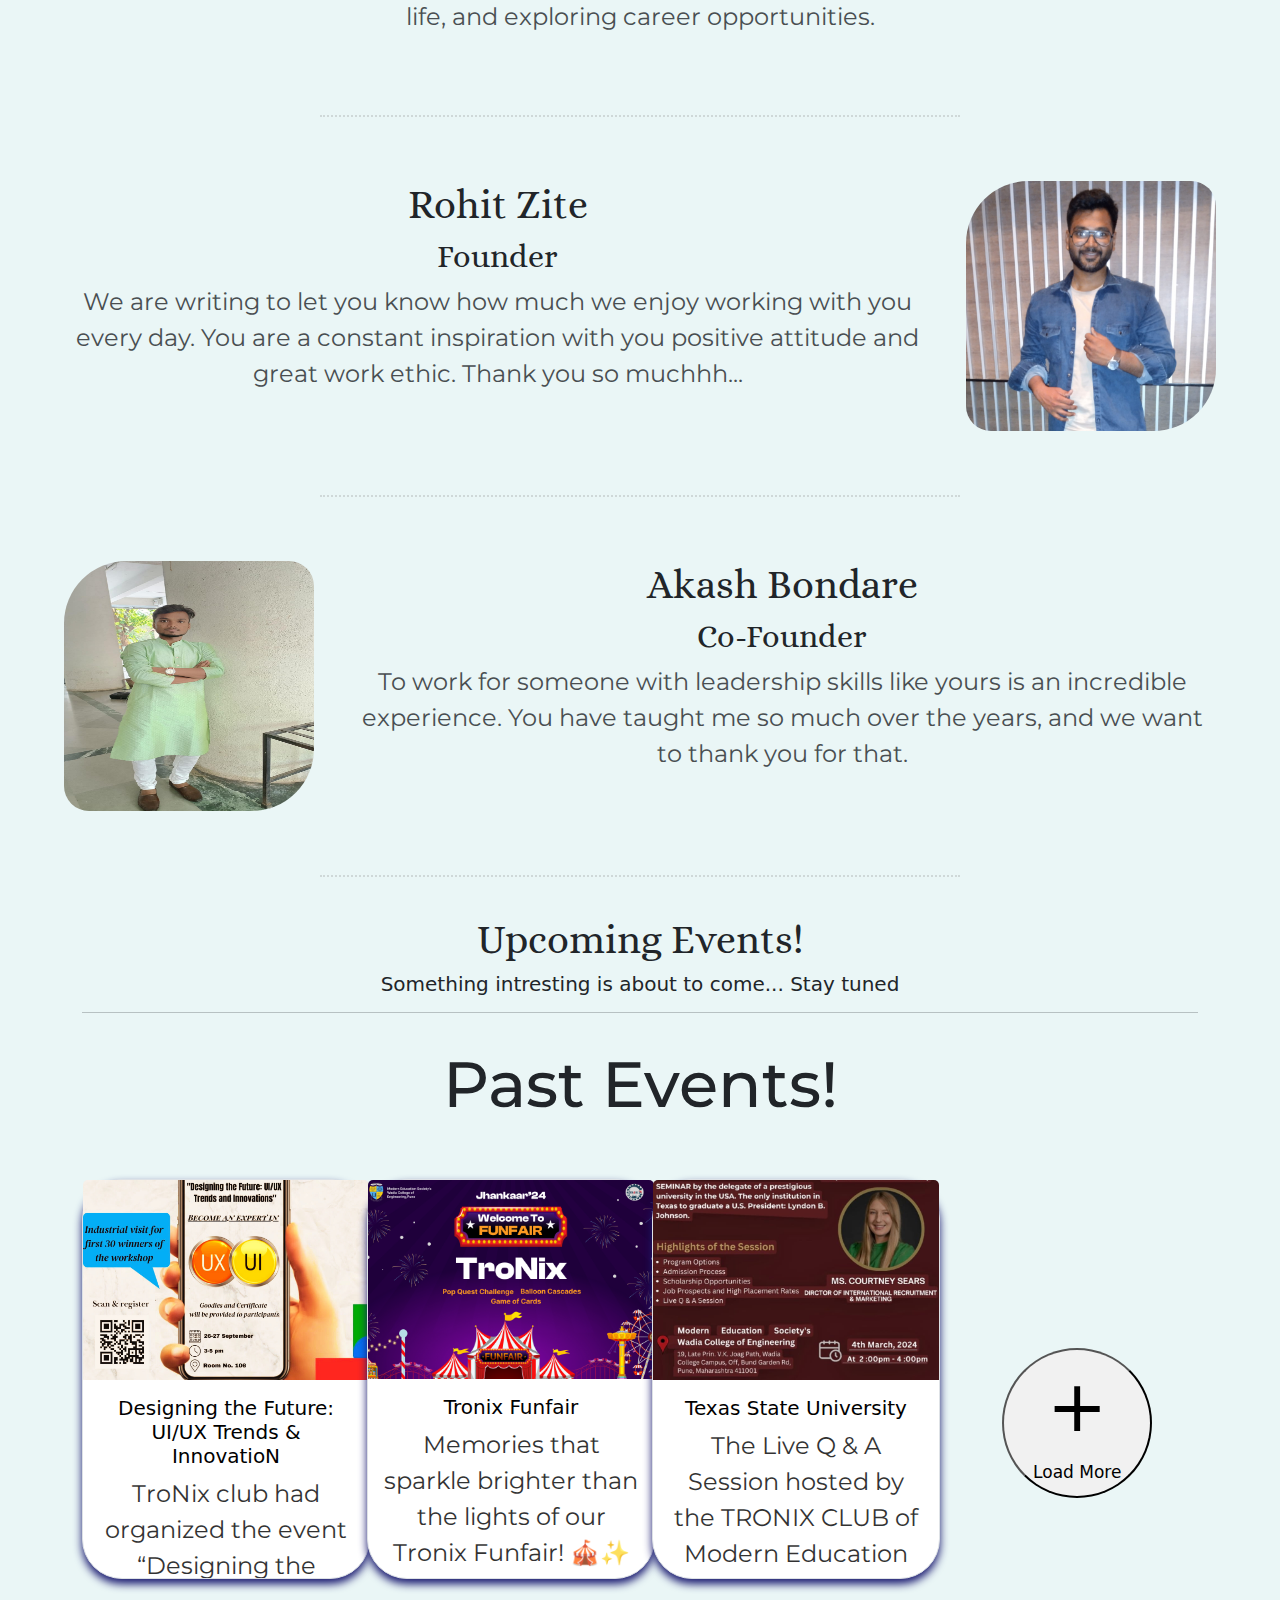
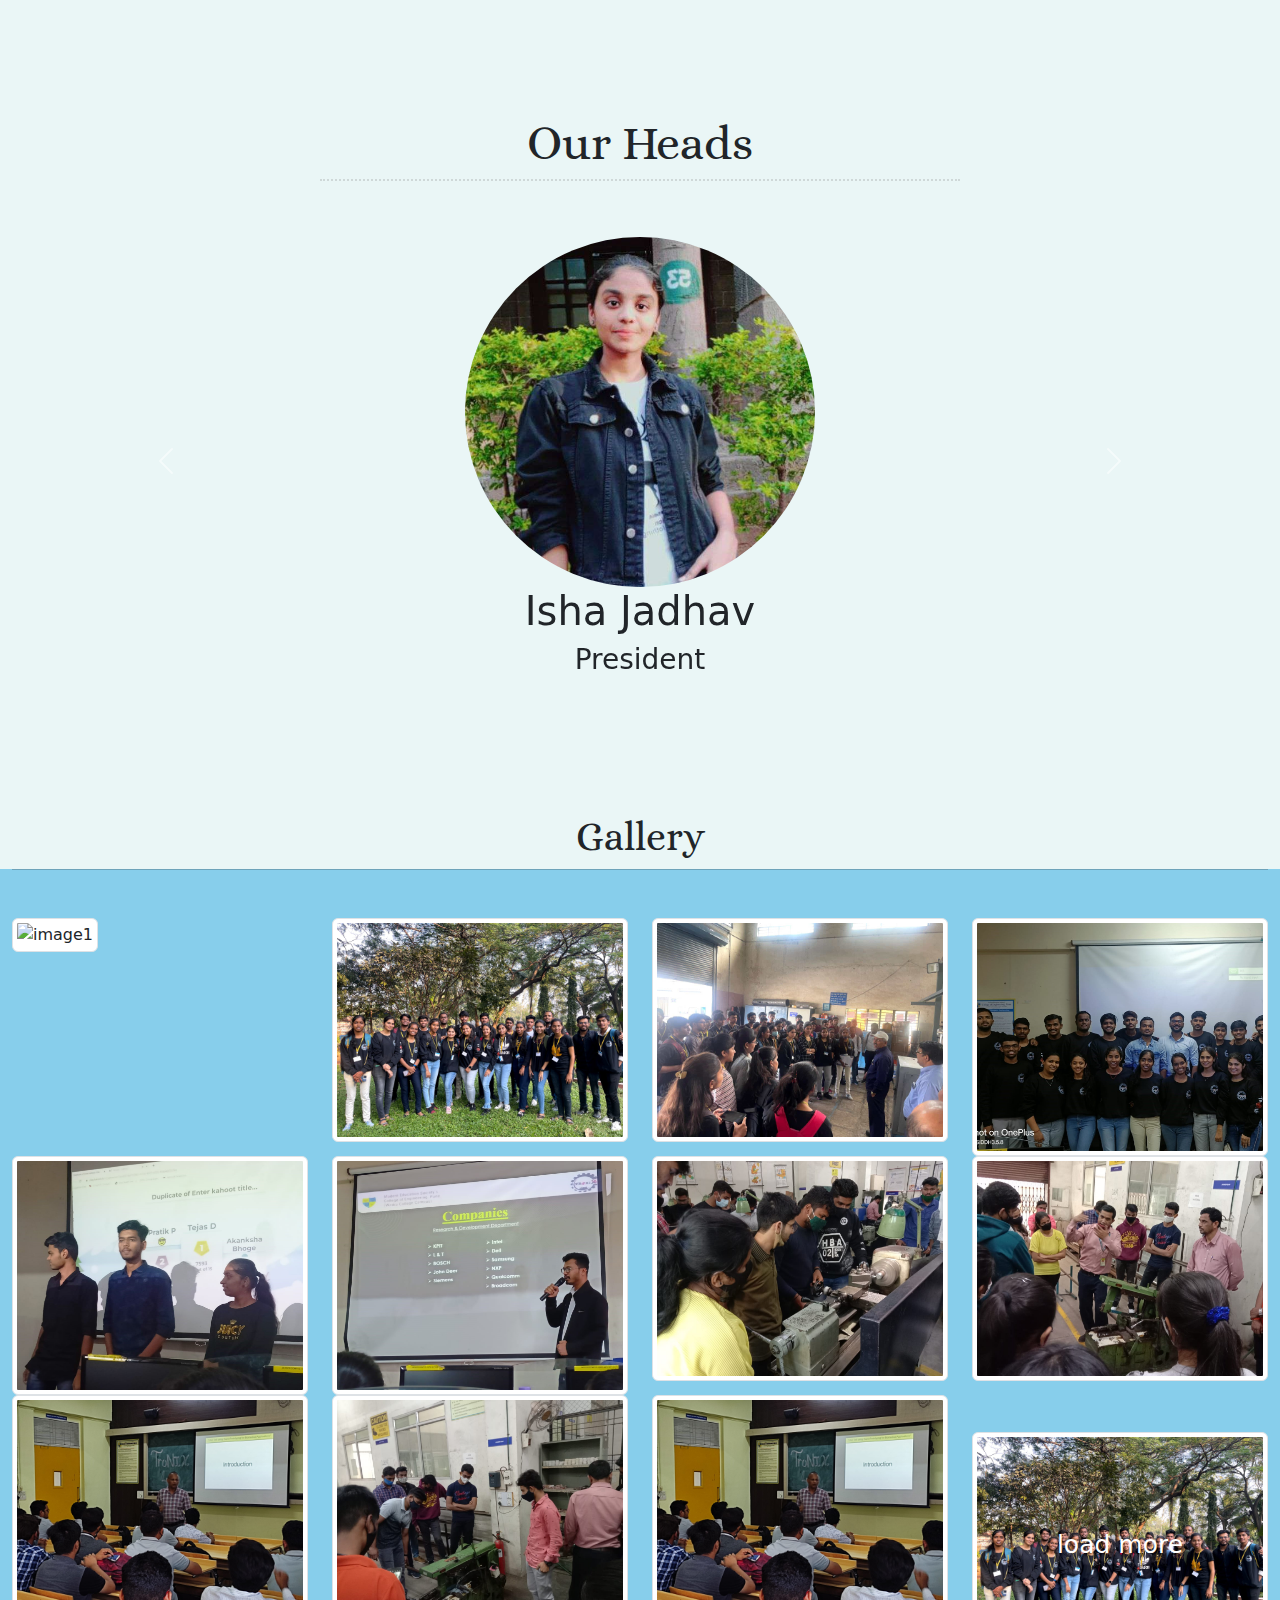
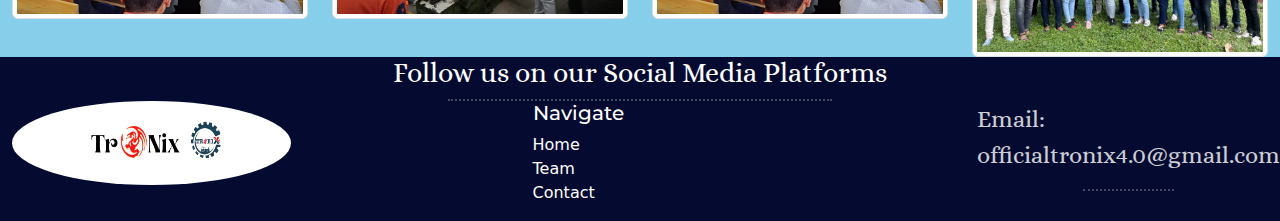
==== commit 5ab0d46f: "Update index.html" ====
--- a/index.html
+++ b/index.html
@@ -319,6 +319,24 @@
     <h2 class="events event-space font_h3">Past Events!</h2>
   </div>
 
+  <style>
+    .card {
+        width: 18rem; /* Adjust as needed */
+        height: 400px; /* Adjust as needed */
+    }
+
+    .card-img-top {
+        height: 200px; /* Adjust as needed */
+        object-fit: cover; /* Ensure images maintain aspect ratio */
+    }
+
+    .card-body {
+        height: 200px; /* Adjust as needed */
+        overflow: auto; /* Add scroll bar if text overflows */
+    }
+</style>
+
+  
   <div class="container text-center">
     <div class="row">
     <!--  <div class="col-lg-3 event-info-space">
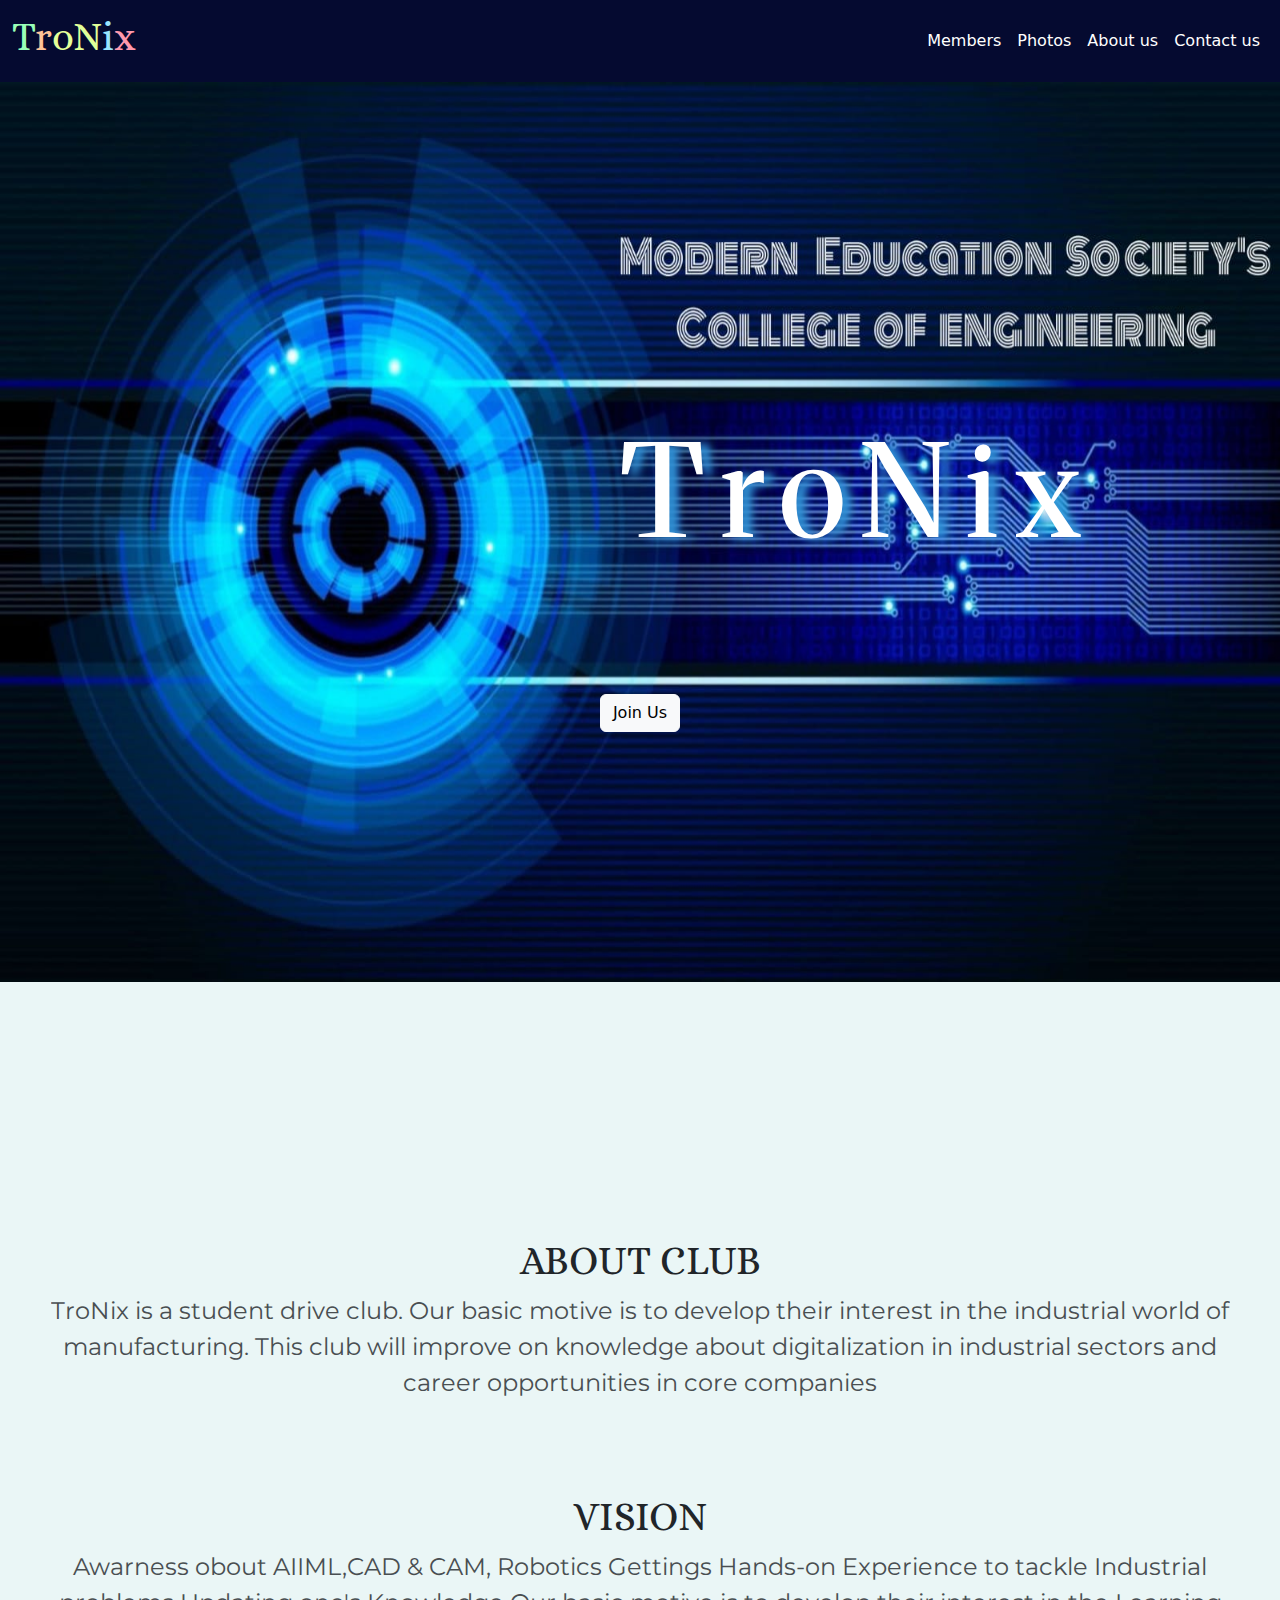
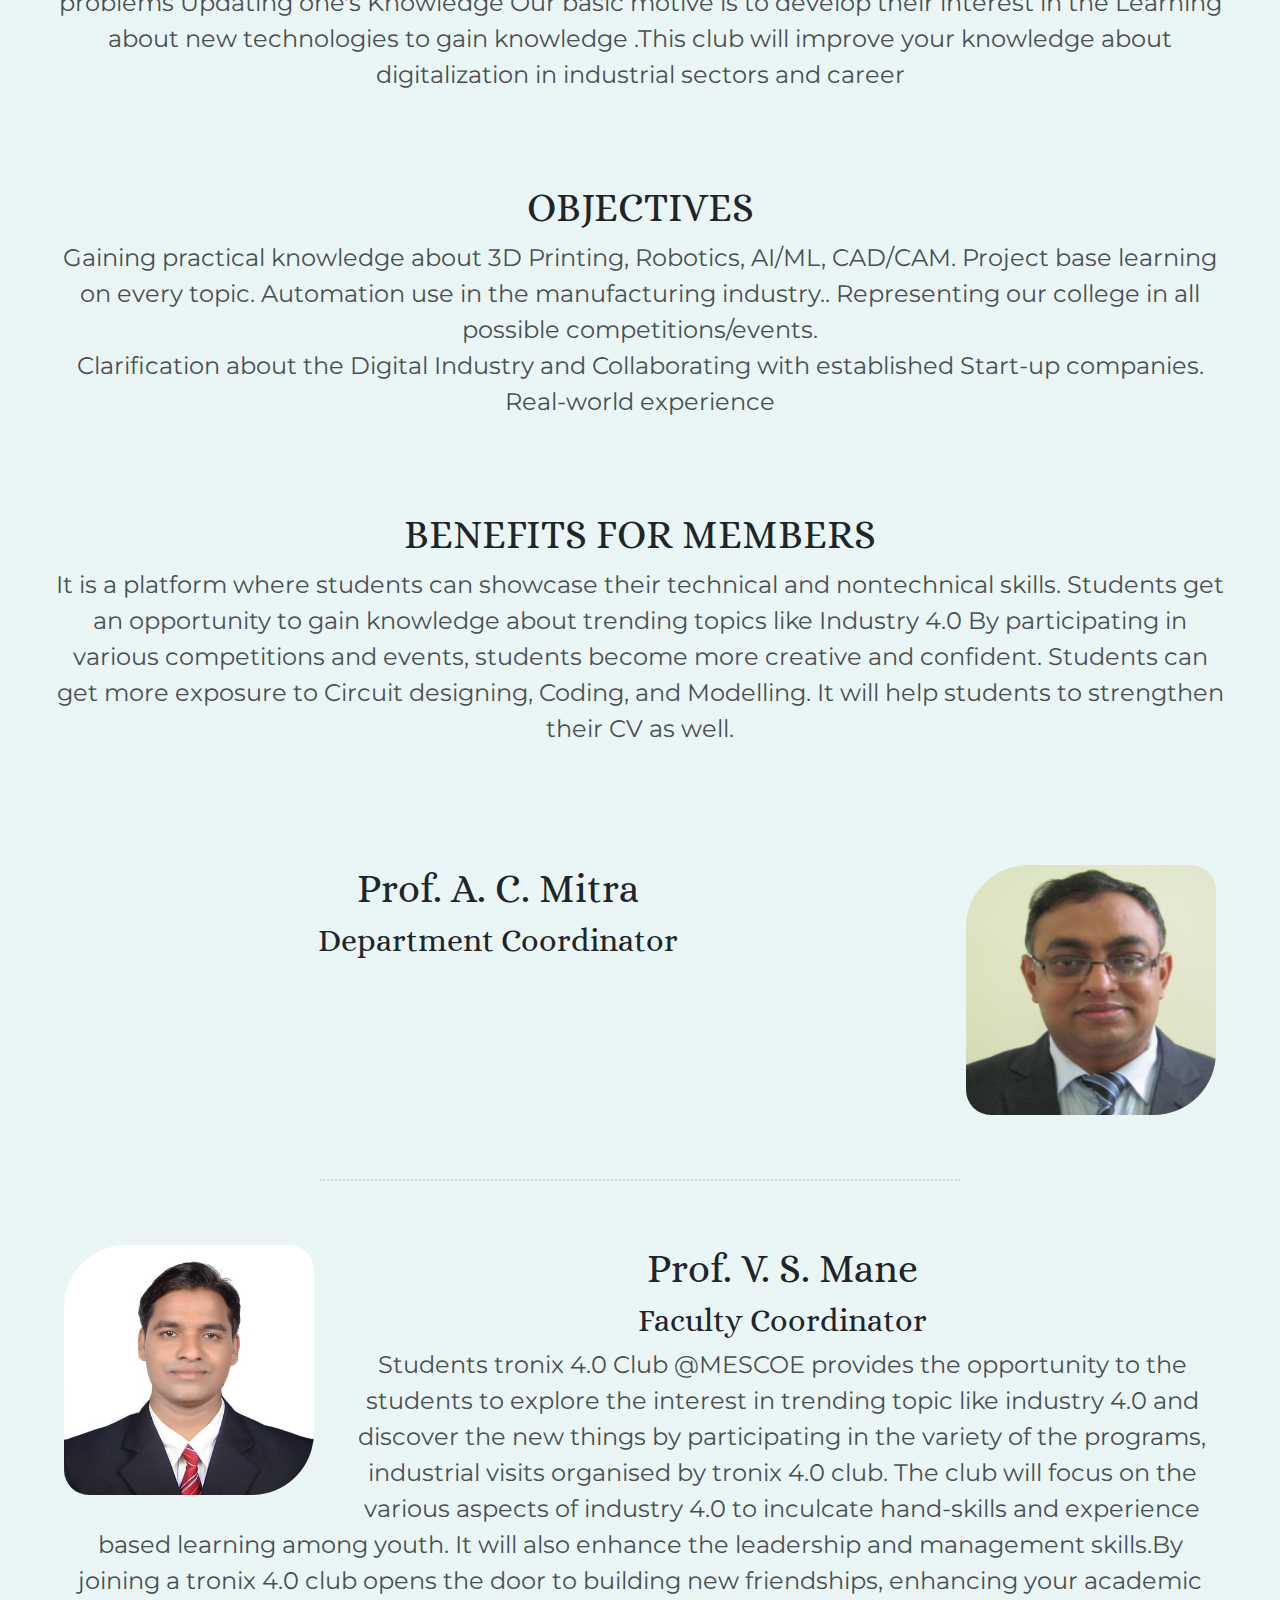
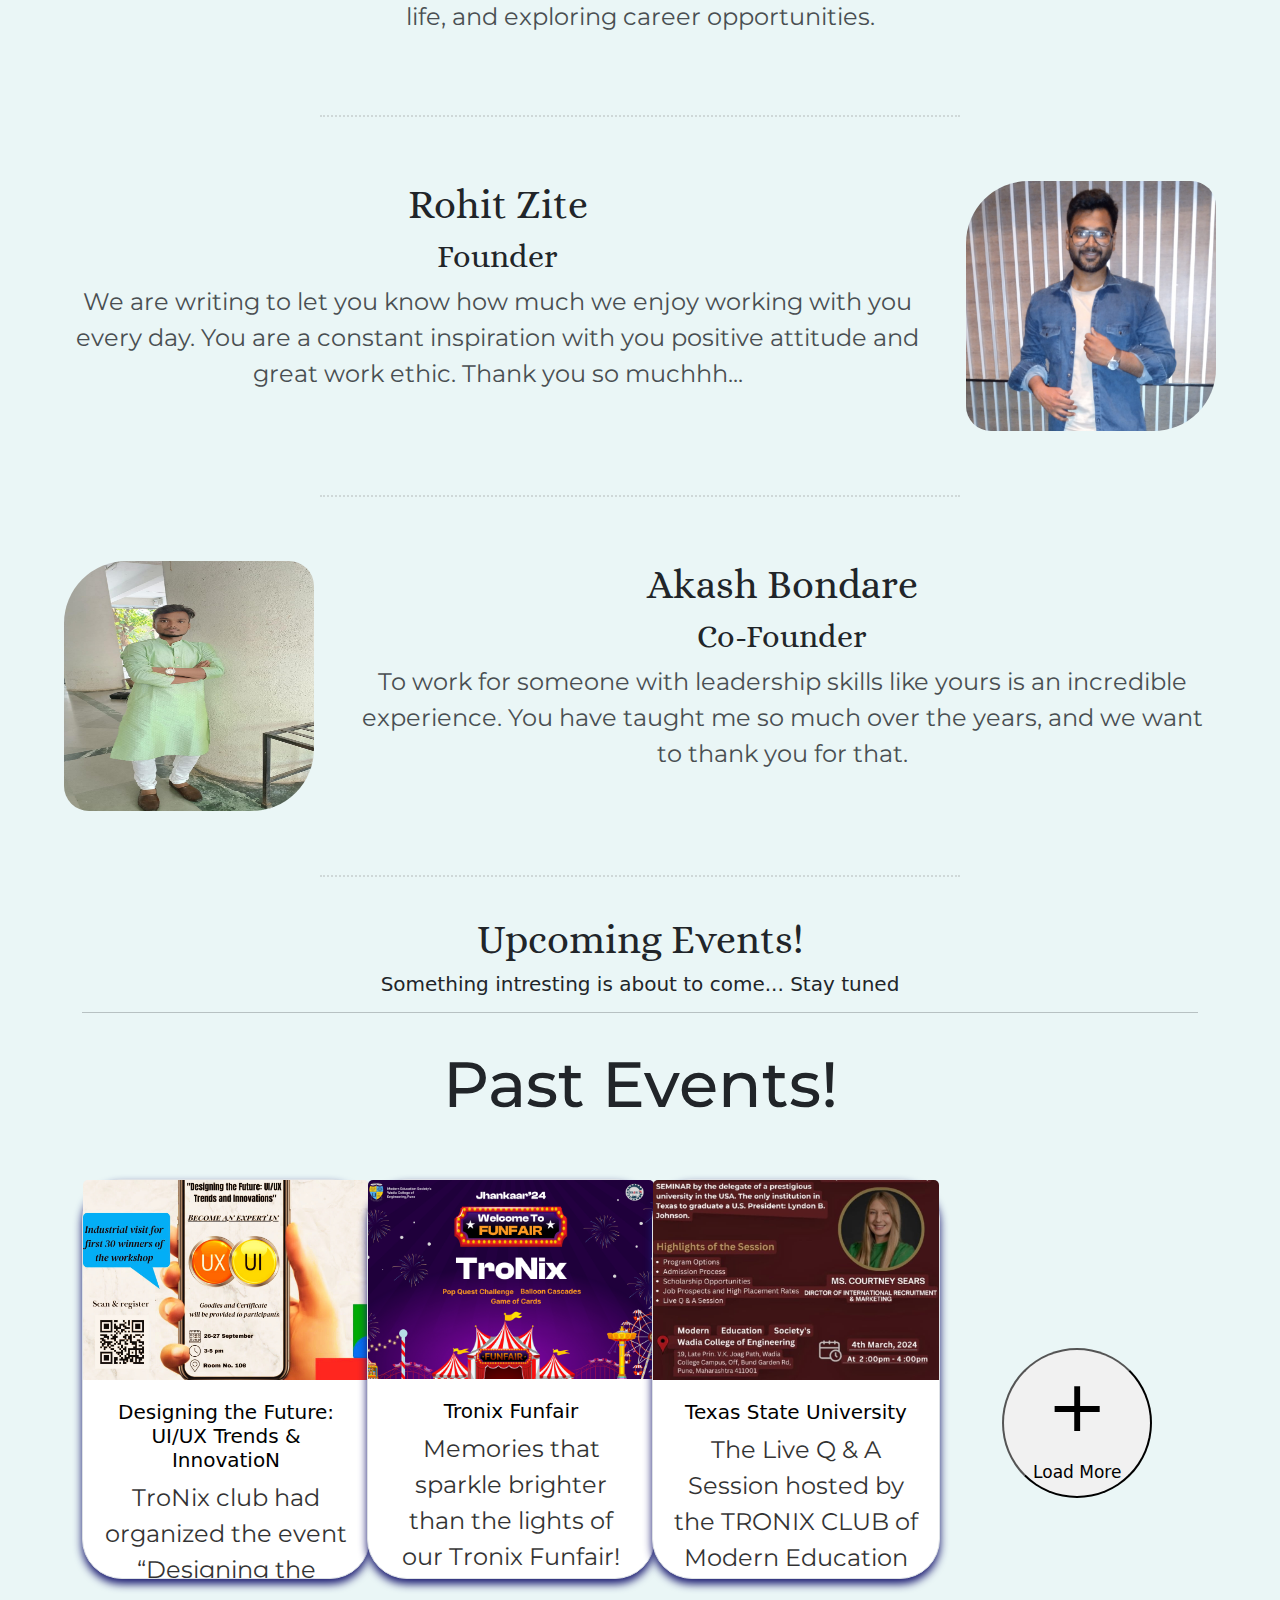
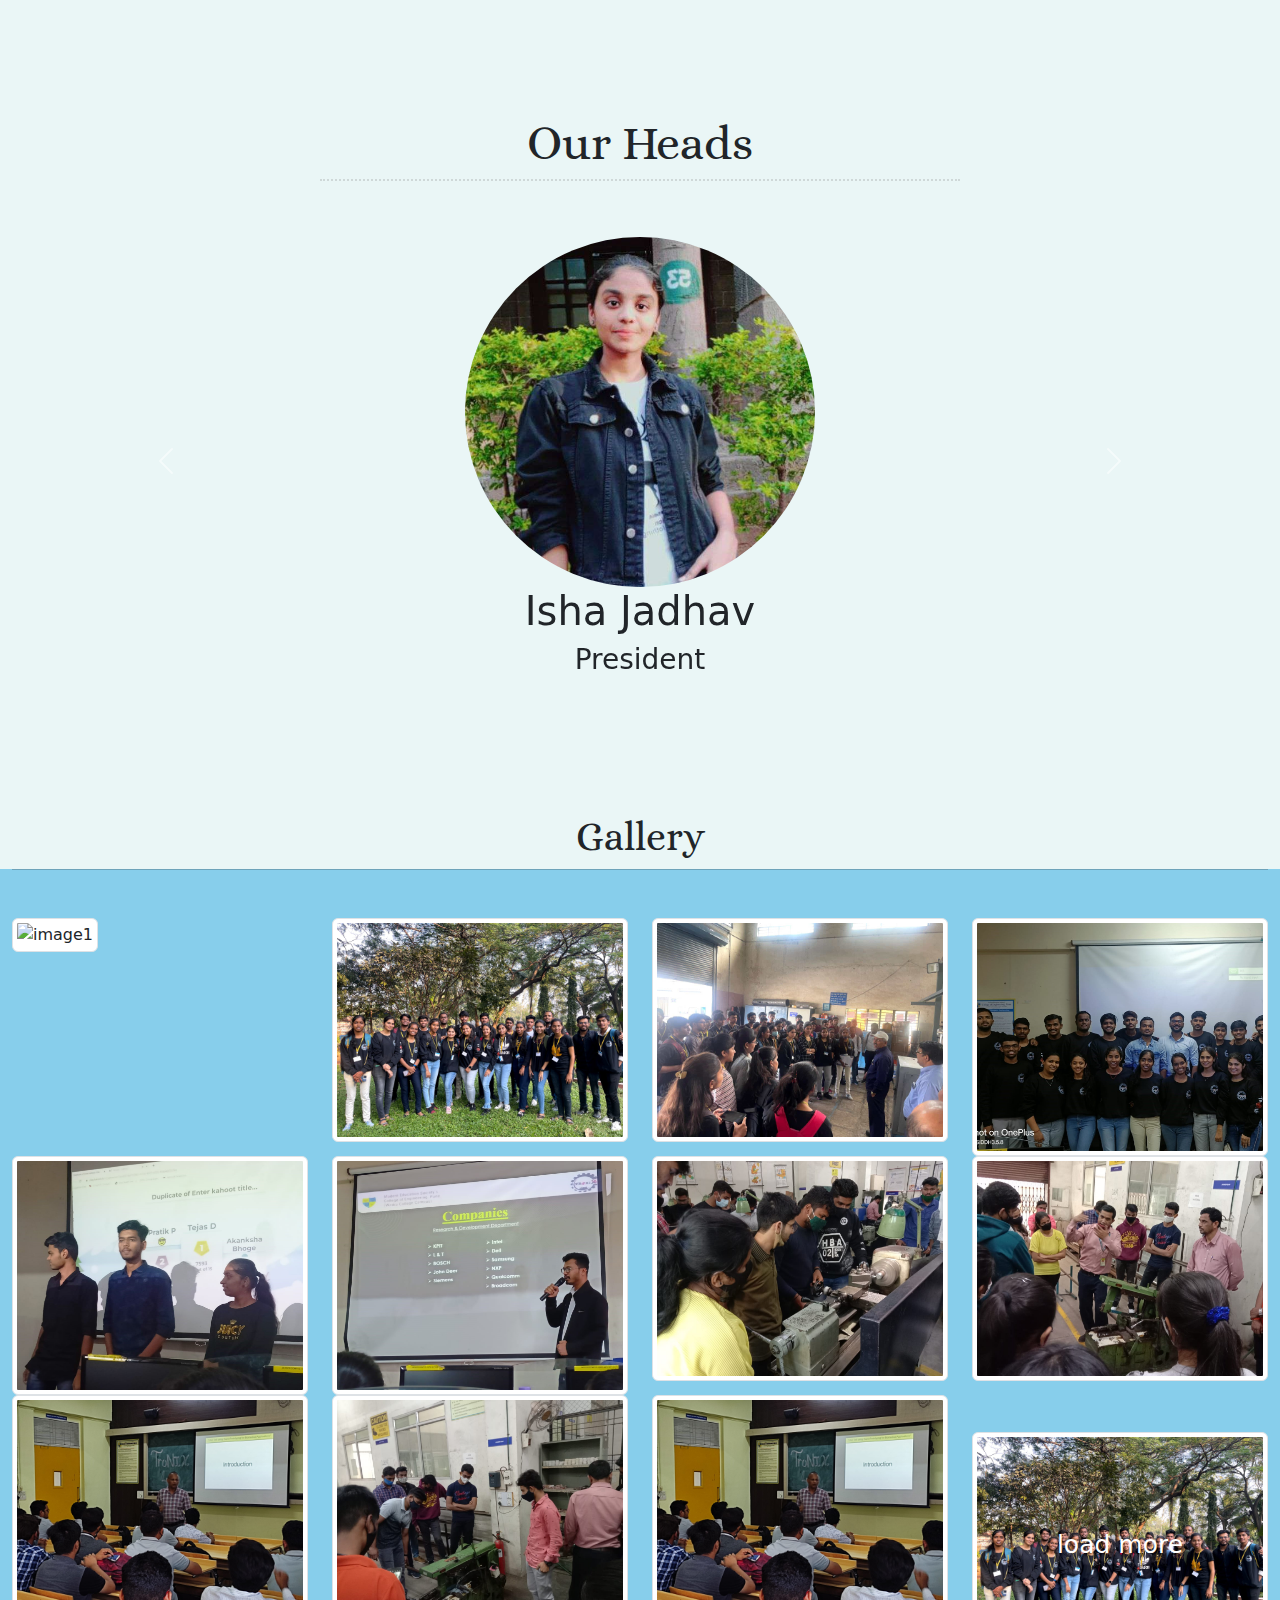
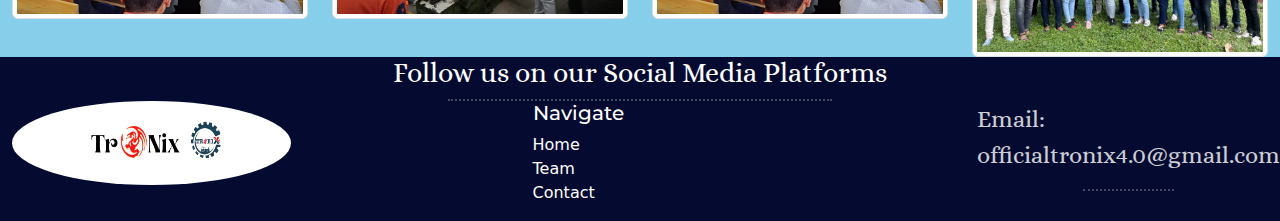
==== commit bad63a6b: "Update index.html" ====
--- a/index.html
+++ b/index.html
@@ -332,7 +332,8 @@
 
     .card-body {
         height: 200px; /* Adjust as needed */
-        overflow: auto; /* Add scroll bar if text overflows */
+        overflow: hidden; /* Add scroll bar if text overflows */
+       padding: 20px;
     }
 </style>
 
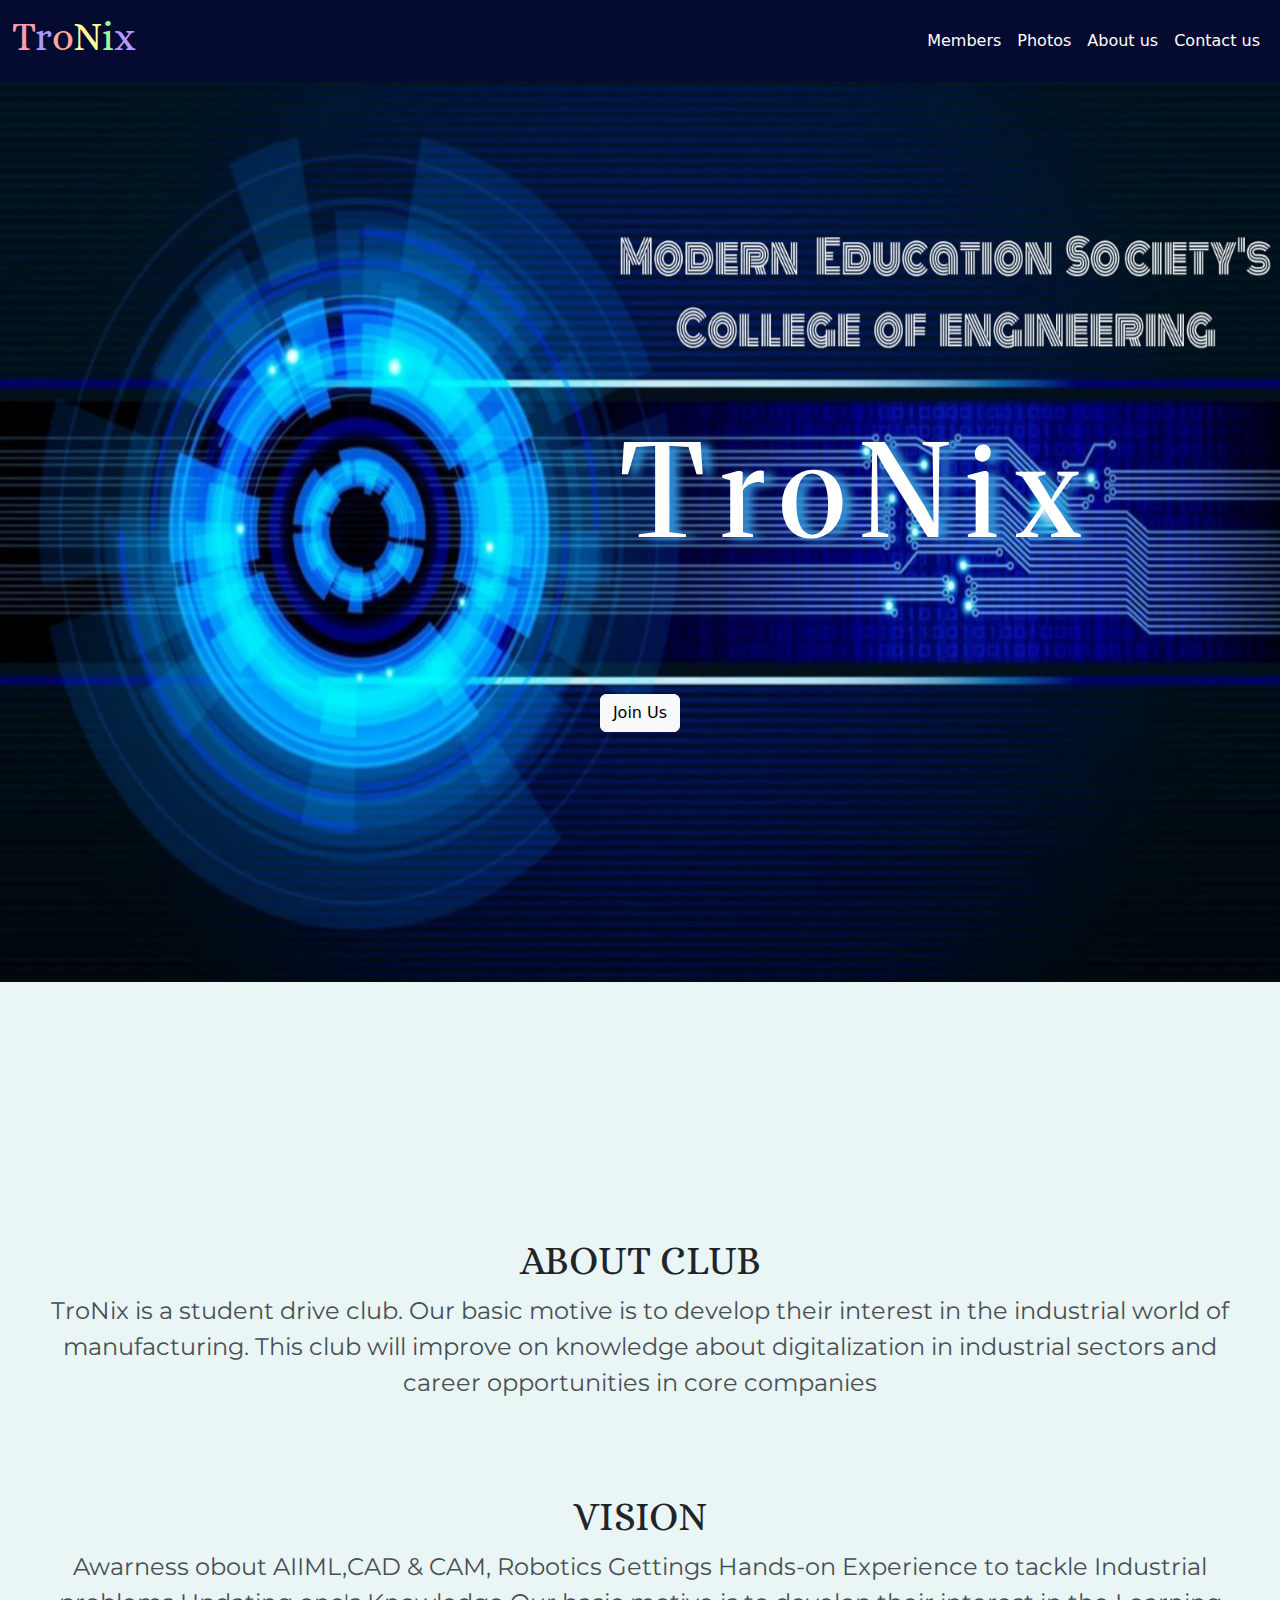
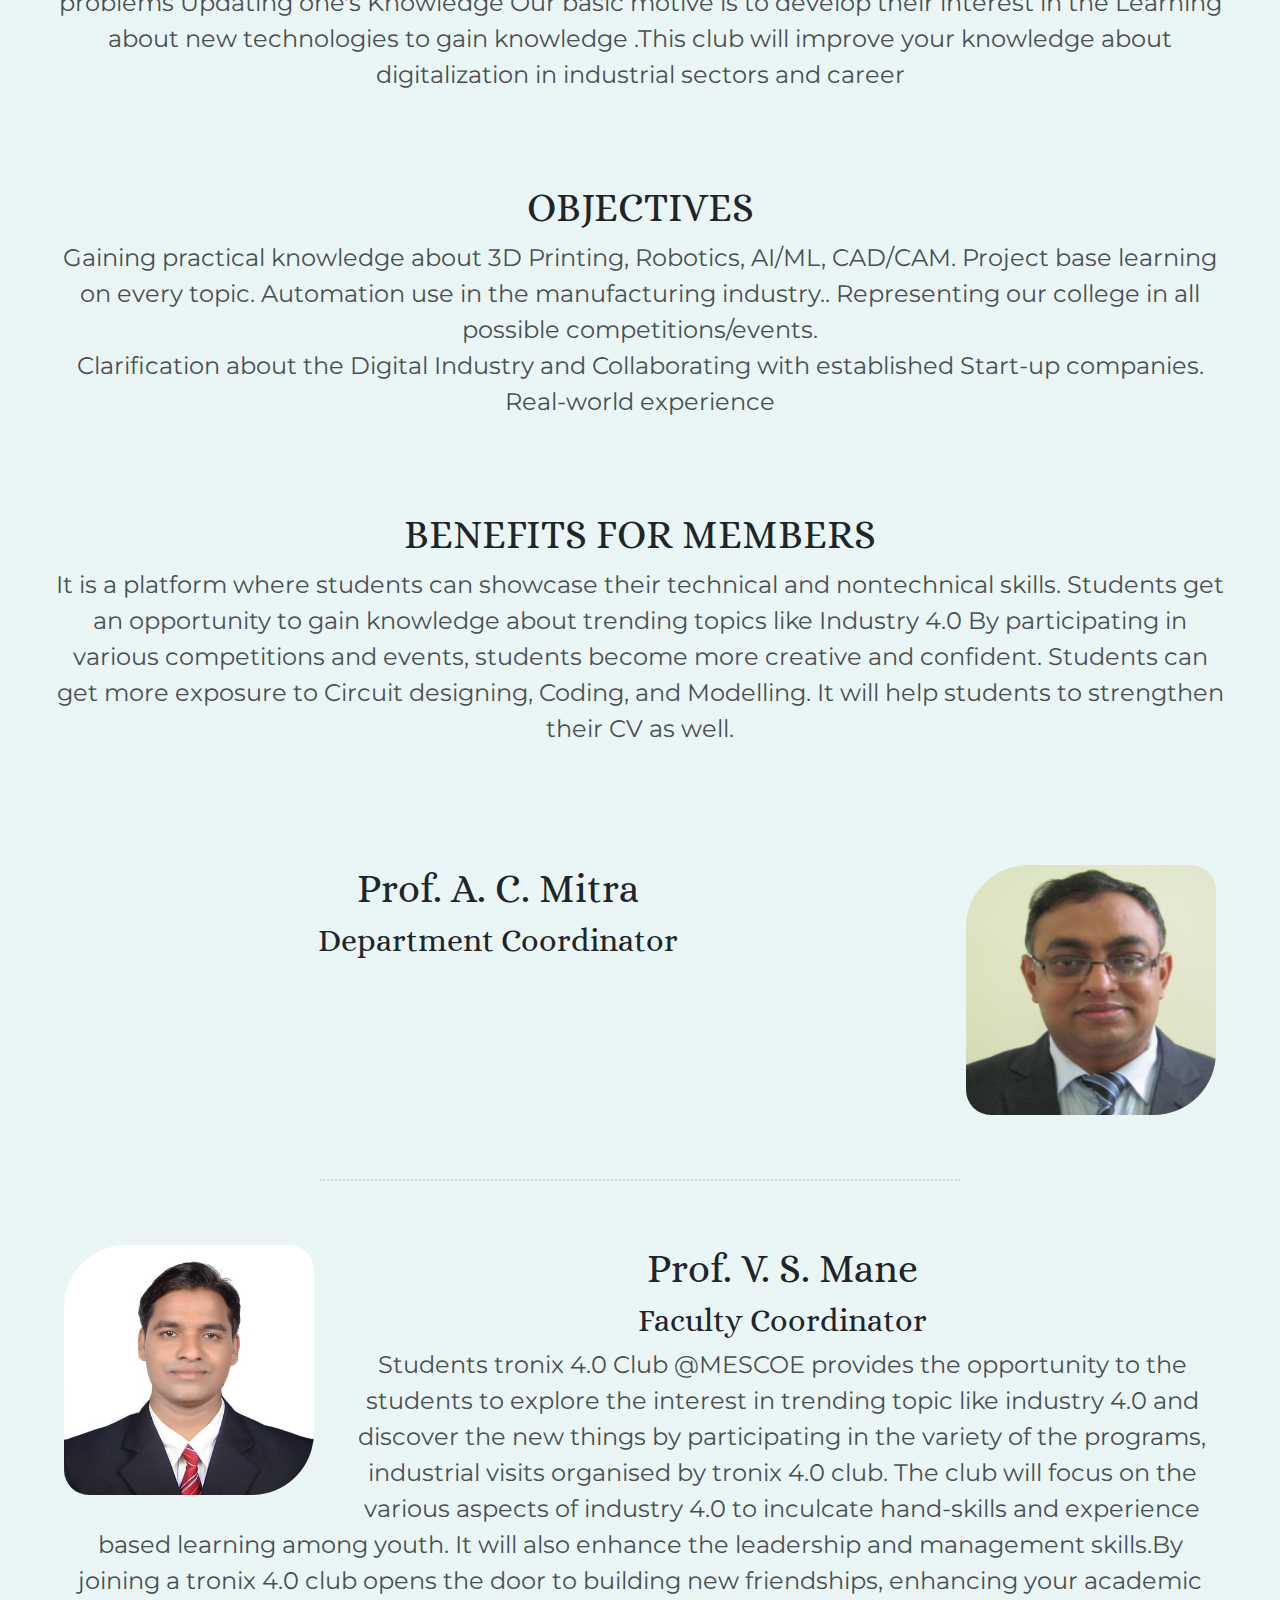
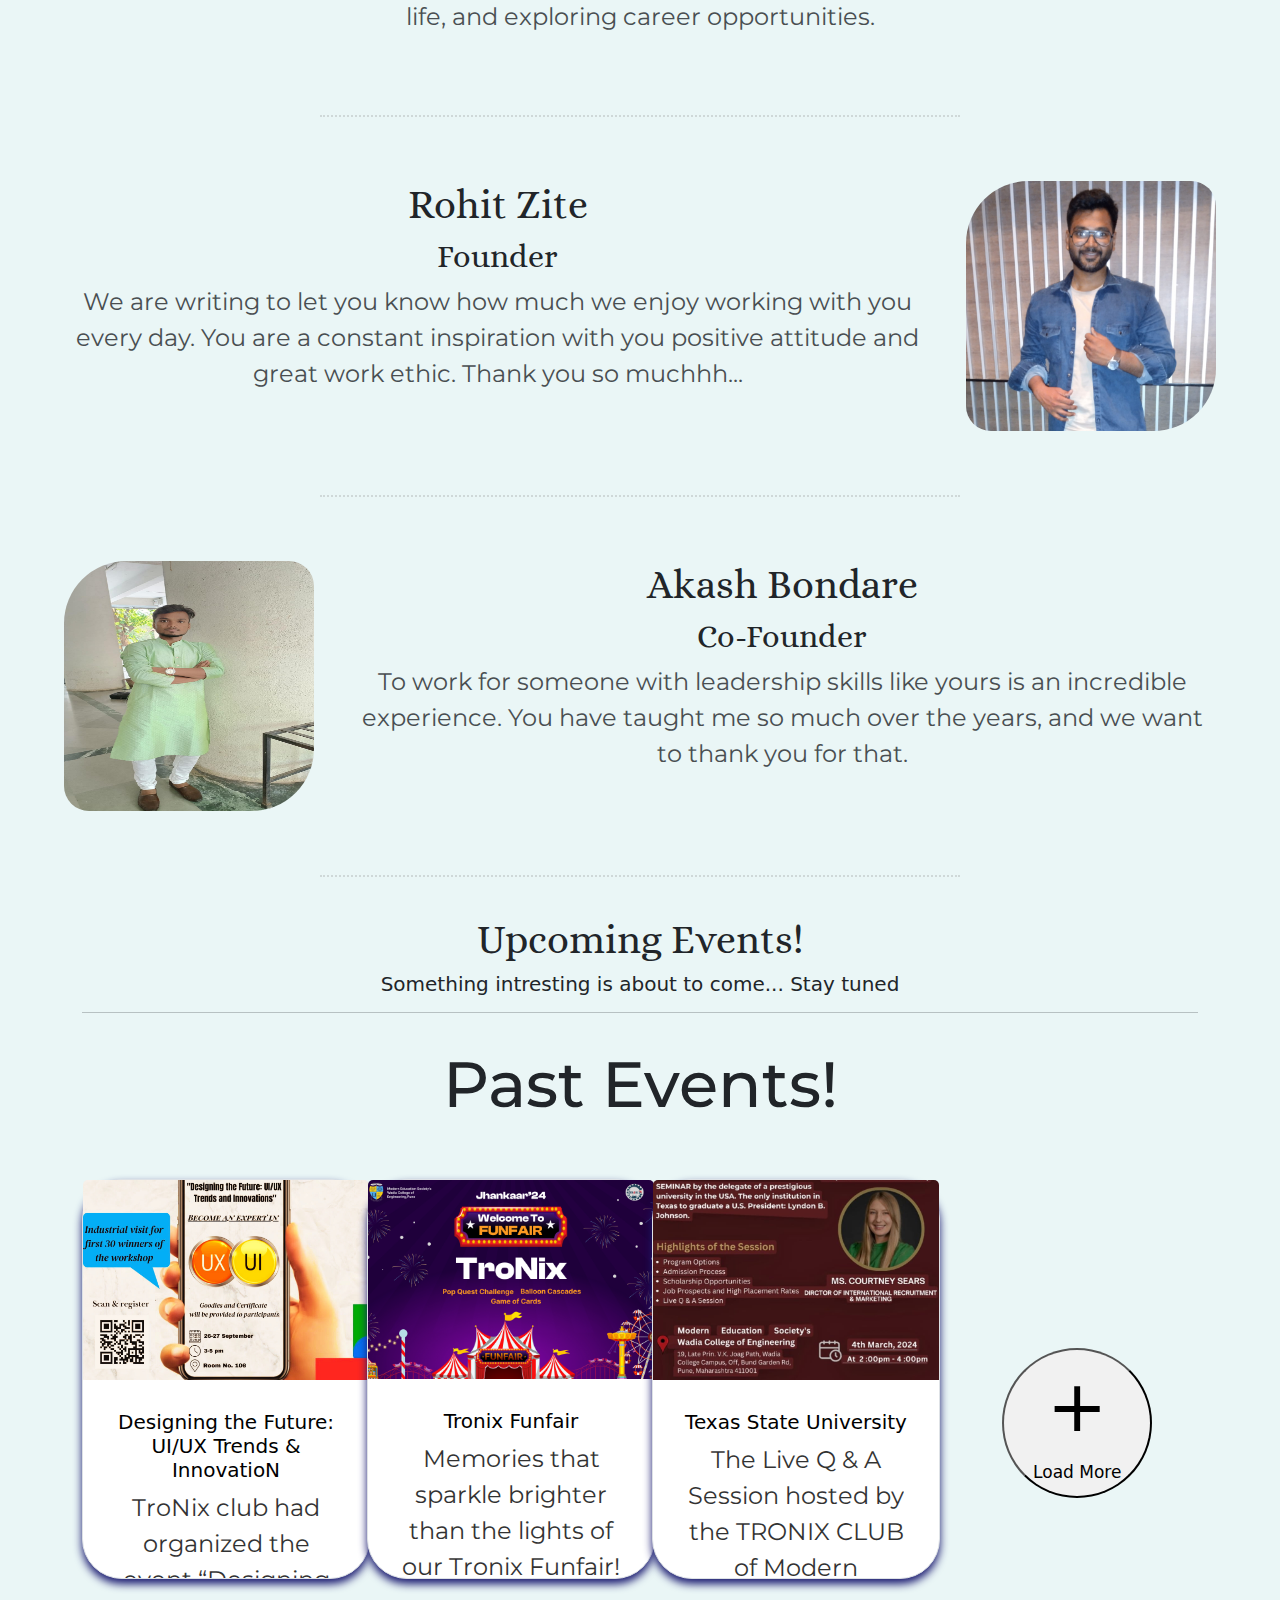
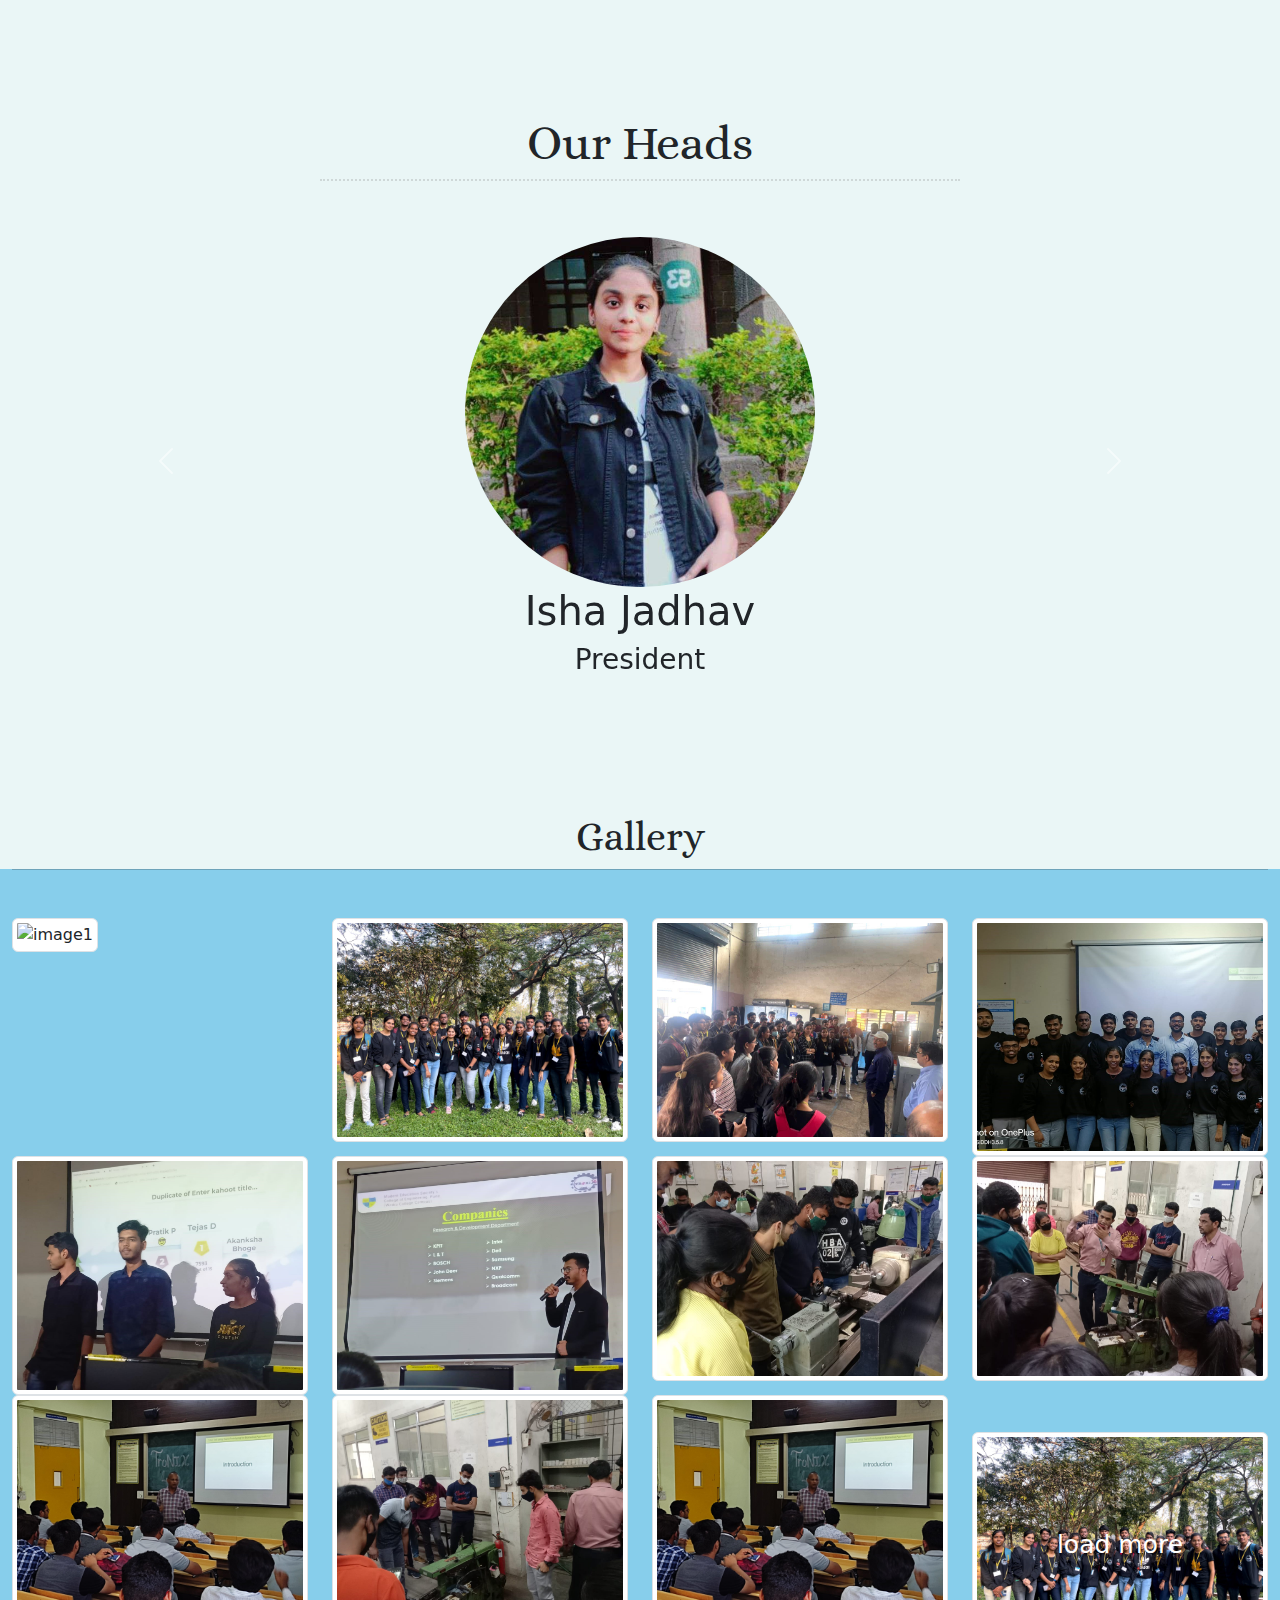
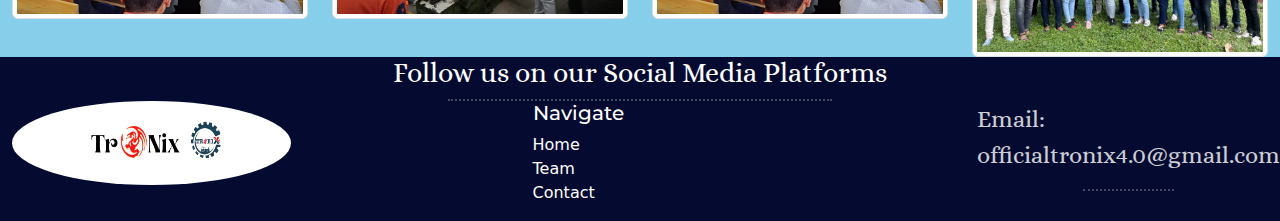
==== commit d672dc91: "Update index.html" ====
--- a/index.html
+++ b/index.html
@@ -332,8 +332,8 @@
 
     .card-body {
         height: 200px; /* Adjust as needed */
-        overflow: hidden; /* Add scroll bar if text overflows */
-       padding: 20px;
+        overflow: auto; /* Add scroll bar if text overflows */
+       padding: 30px;
     }
 </style>
 
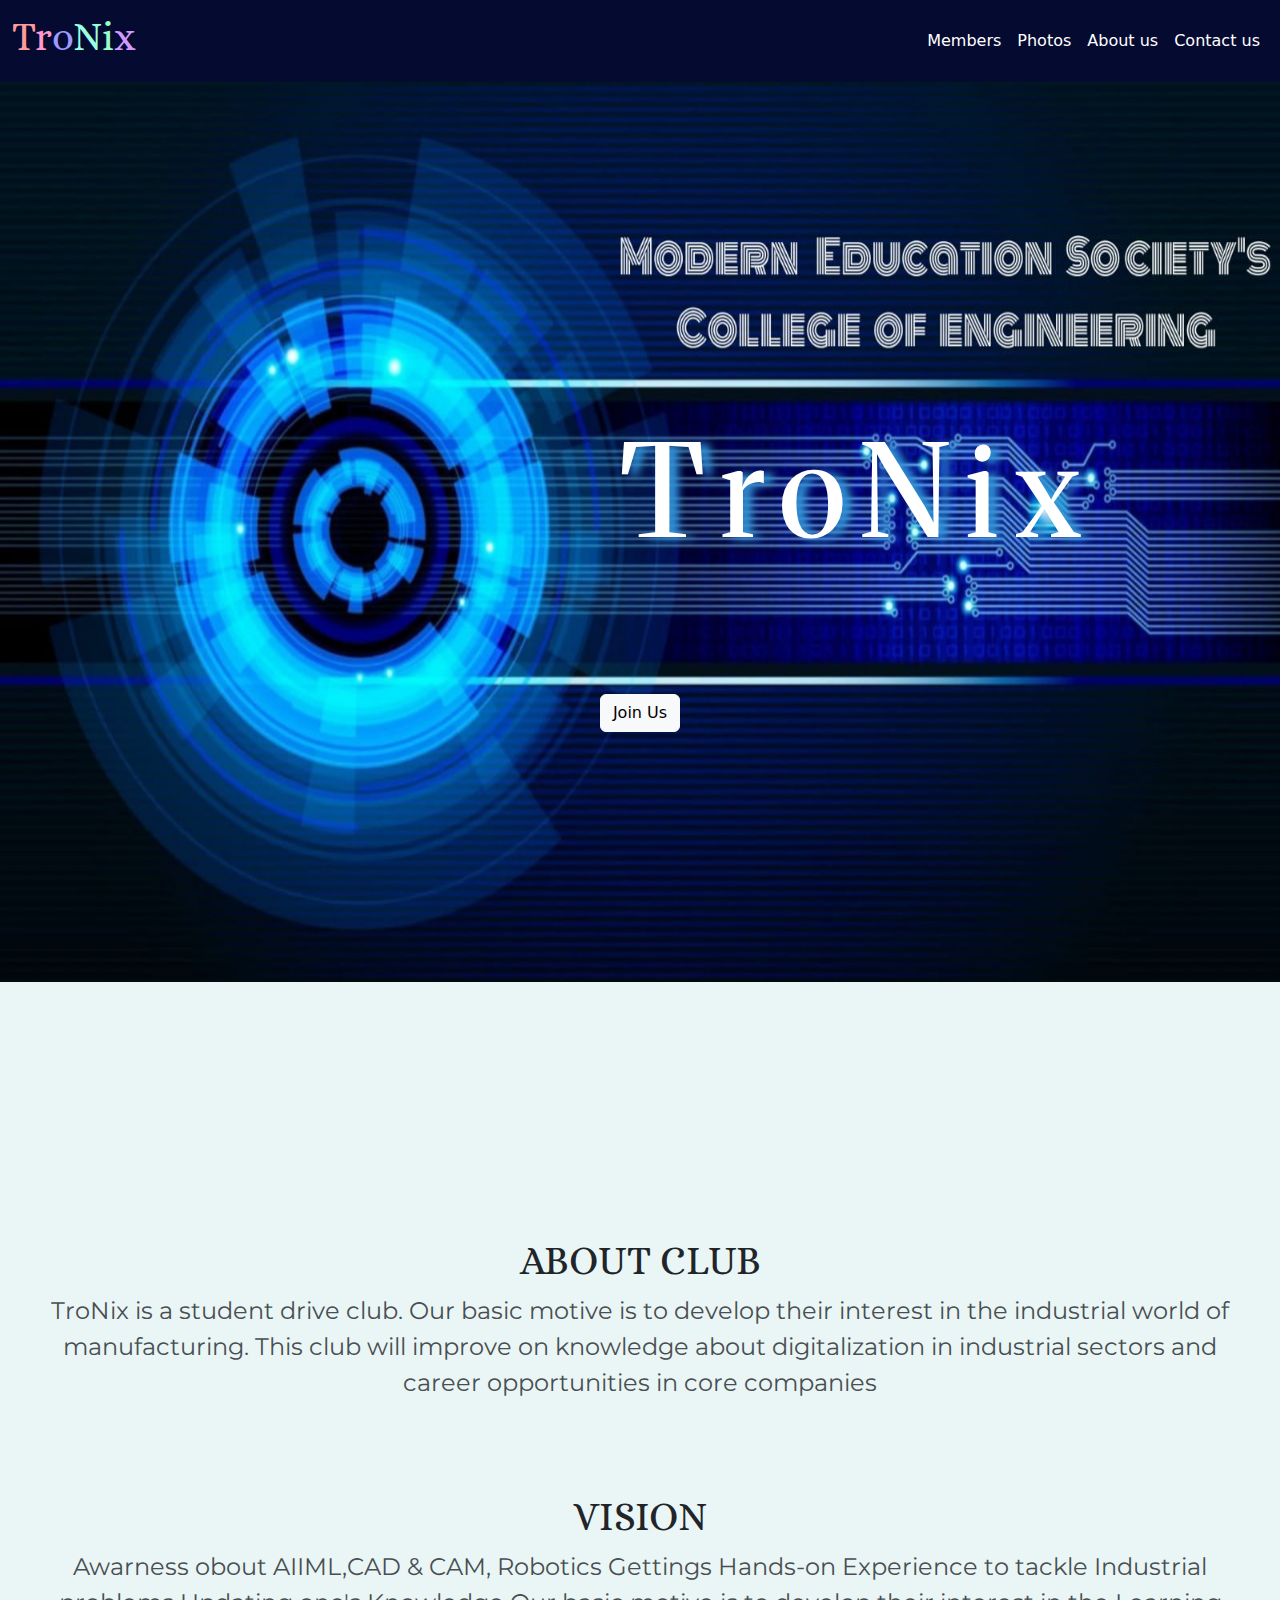
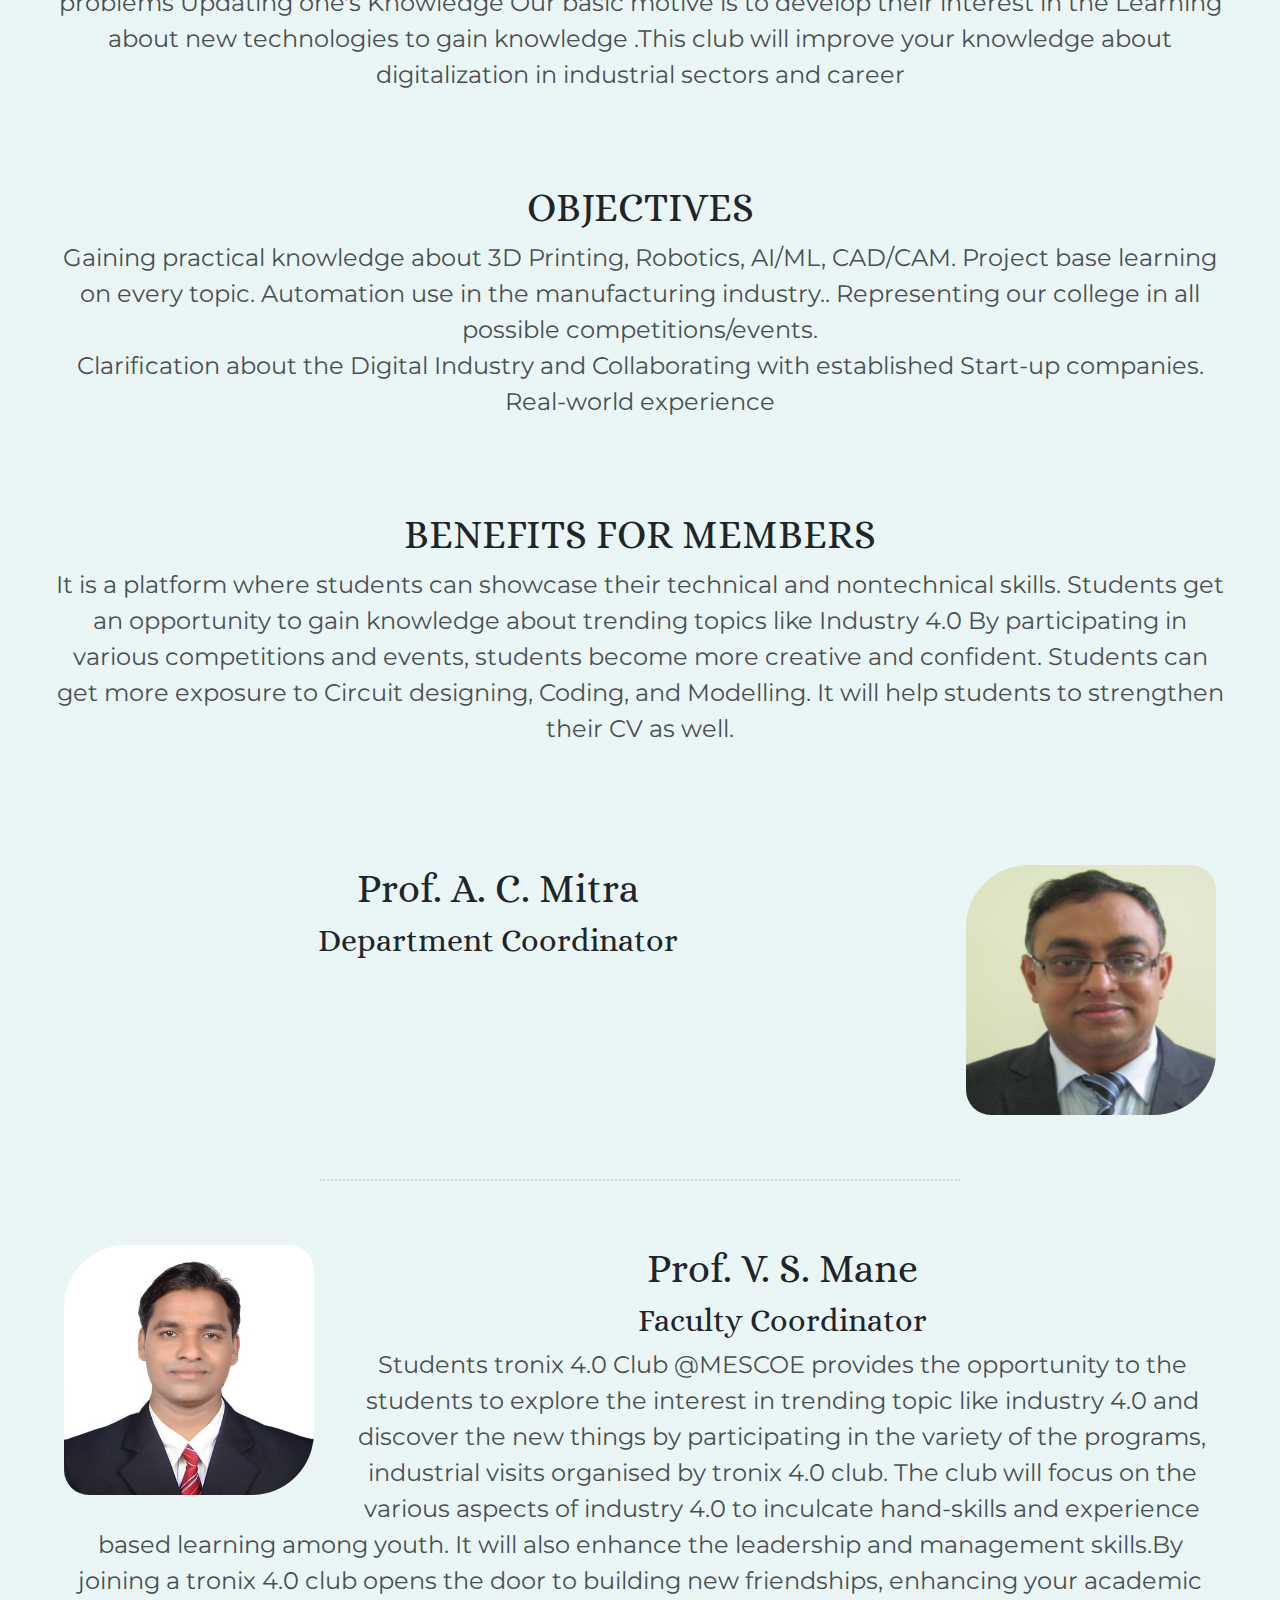
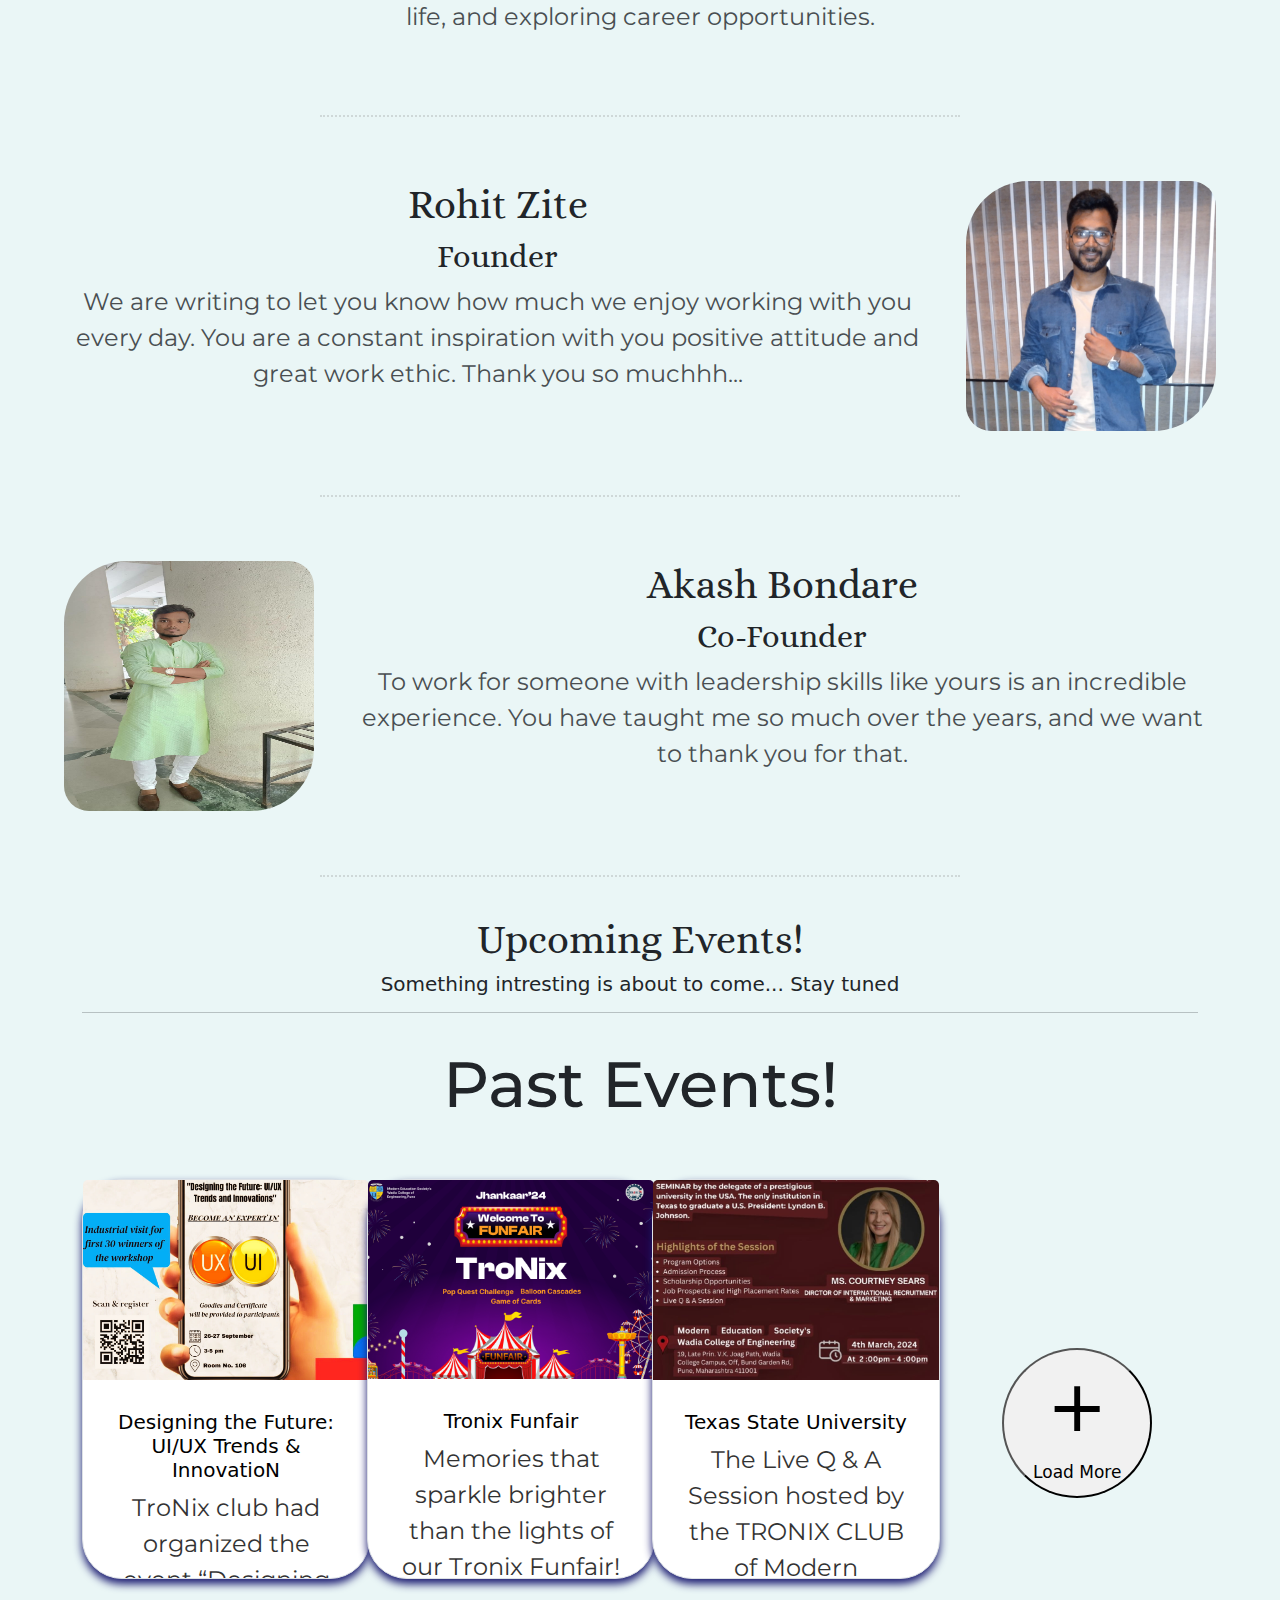
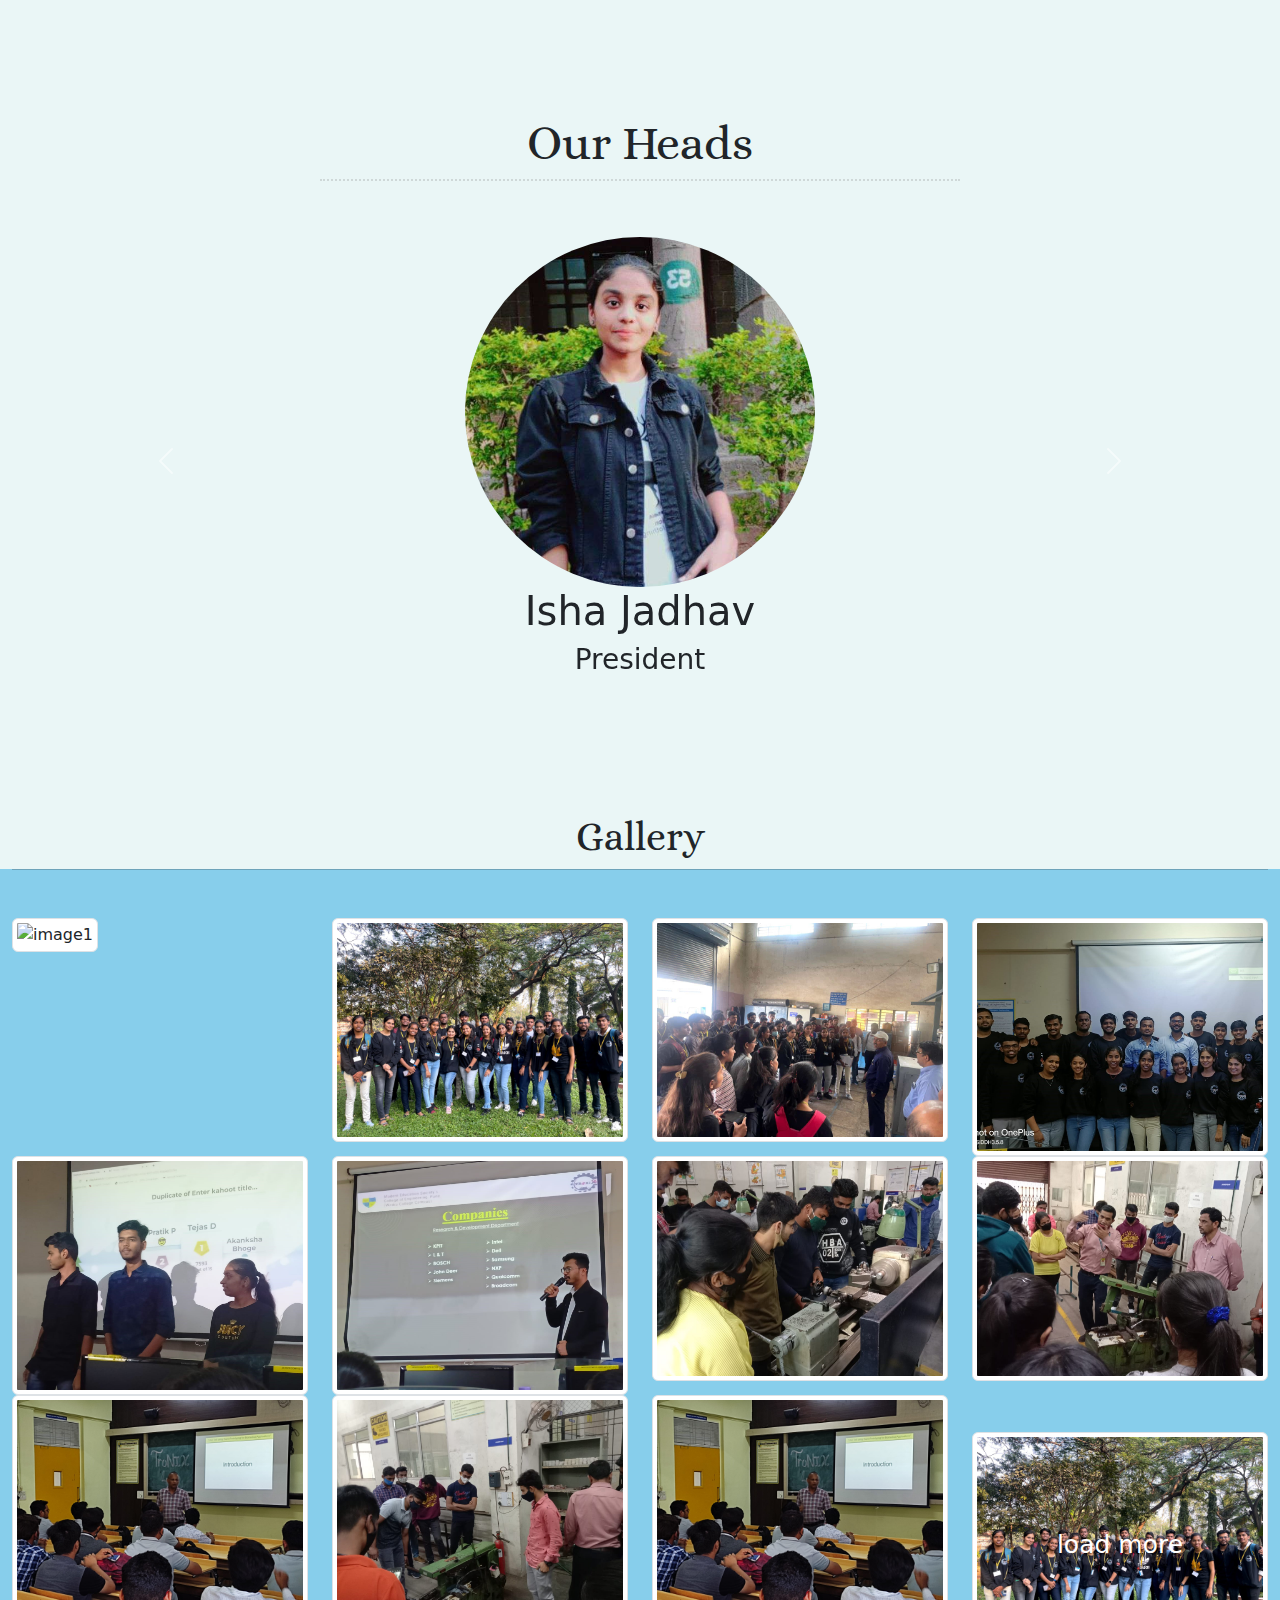
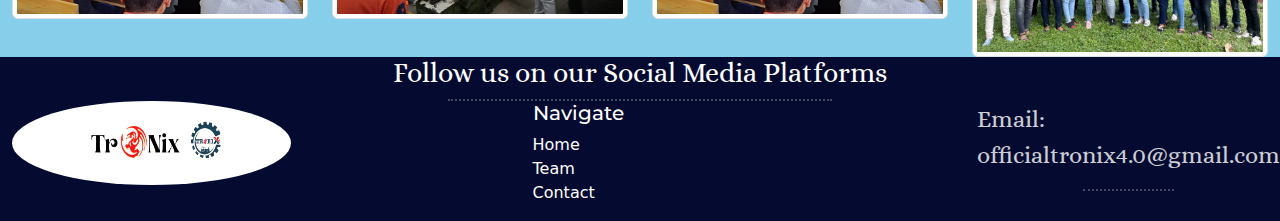
==== commit 0f79cf9b: "Update index.html" ====
--- a/index.html
+++ b/index.html
@@ -328,12 +328,18 @@
     .card-img-top {
         height: 200px; /* Adjust as needed */
         object-fit: cover; /* Ensure images maintain aspect ratio */
+
     }
 
     .card-body {
         height: 200px; /* Adjust as needed */
         overflow: auto; /* Add scroll bar if text overflows */
        padding: 30px;
+             scrollbar-width: none; /* Hide scrollbar in Firefox */
+        -ms-overflow-style: none;
+    }
+    .card-body::-webkit-scrollbar {
+        display: none; /* Hide scrollbar in WebKit browsers (like Chrome and Safari) */
     }
 </style>
 
